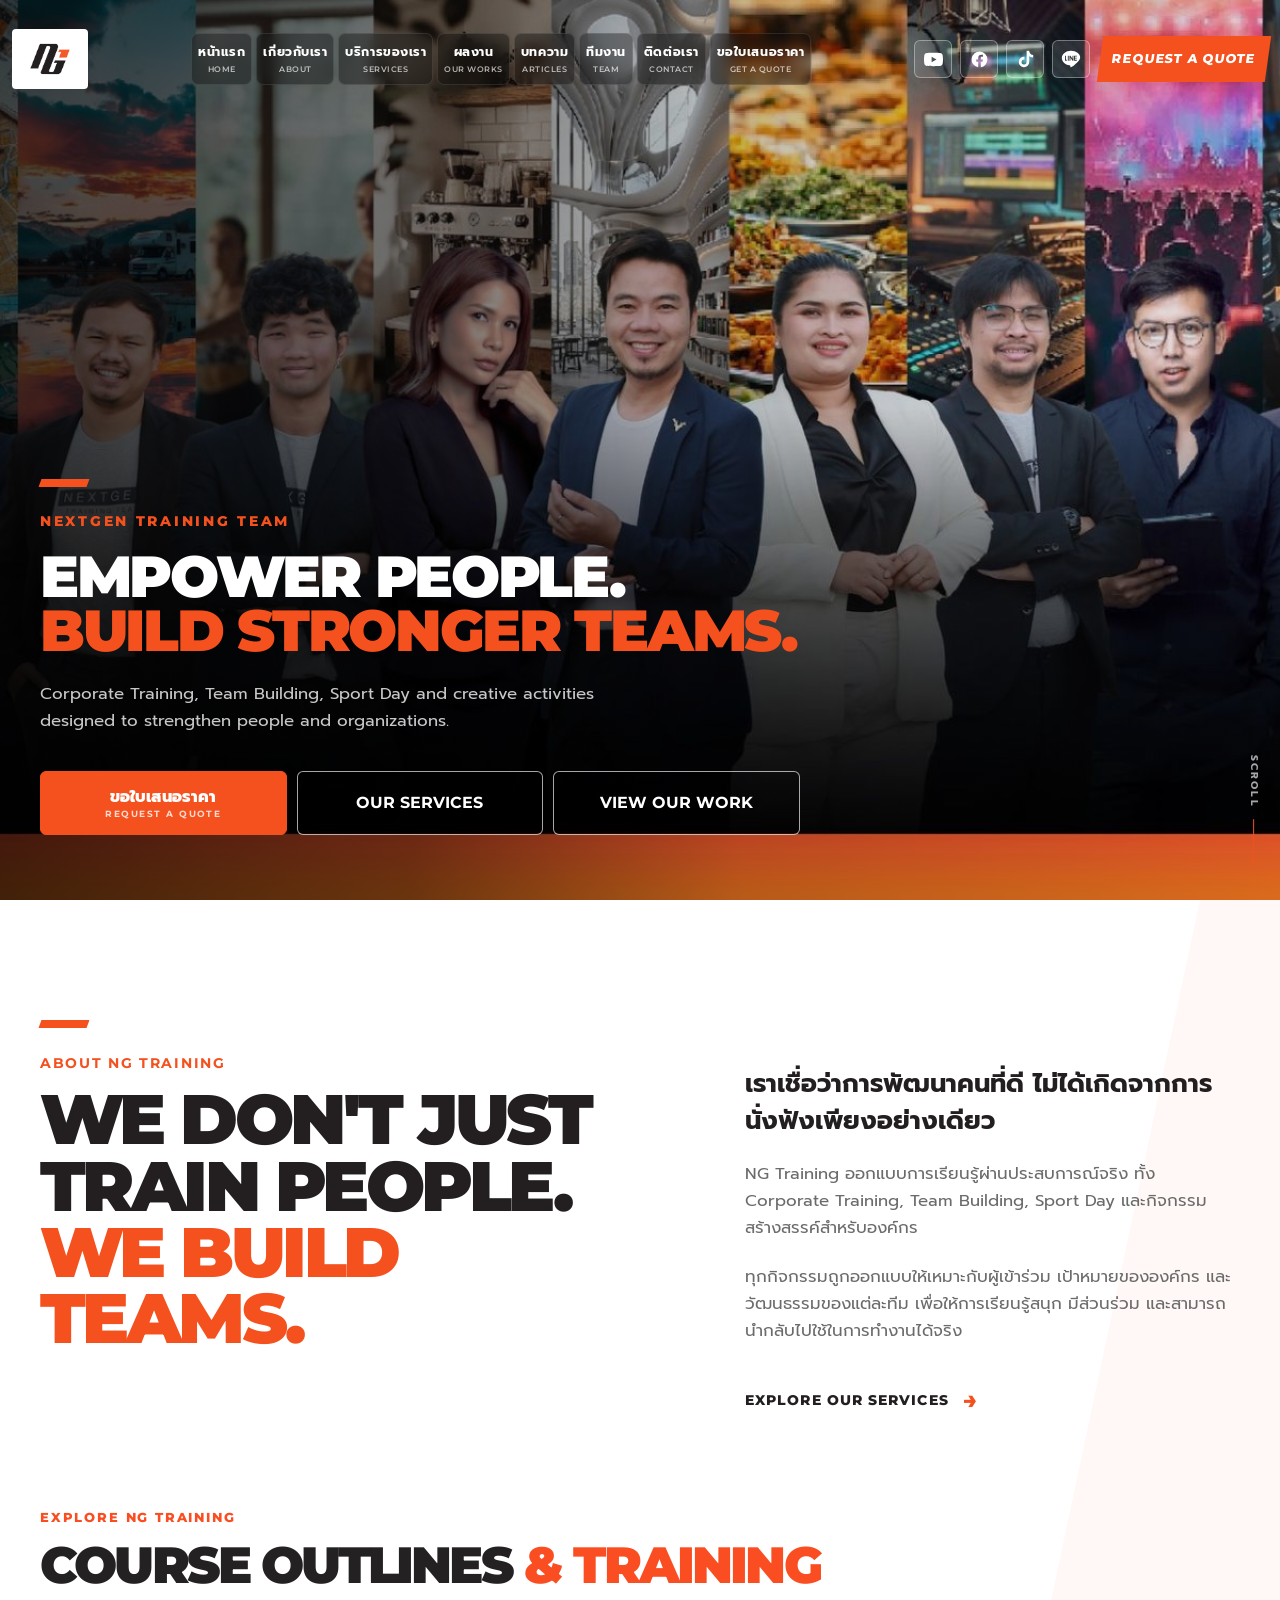
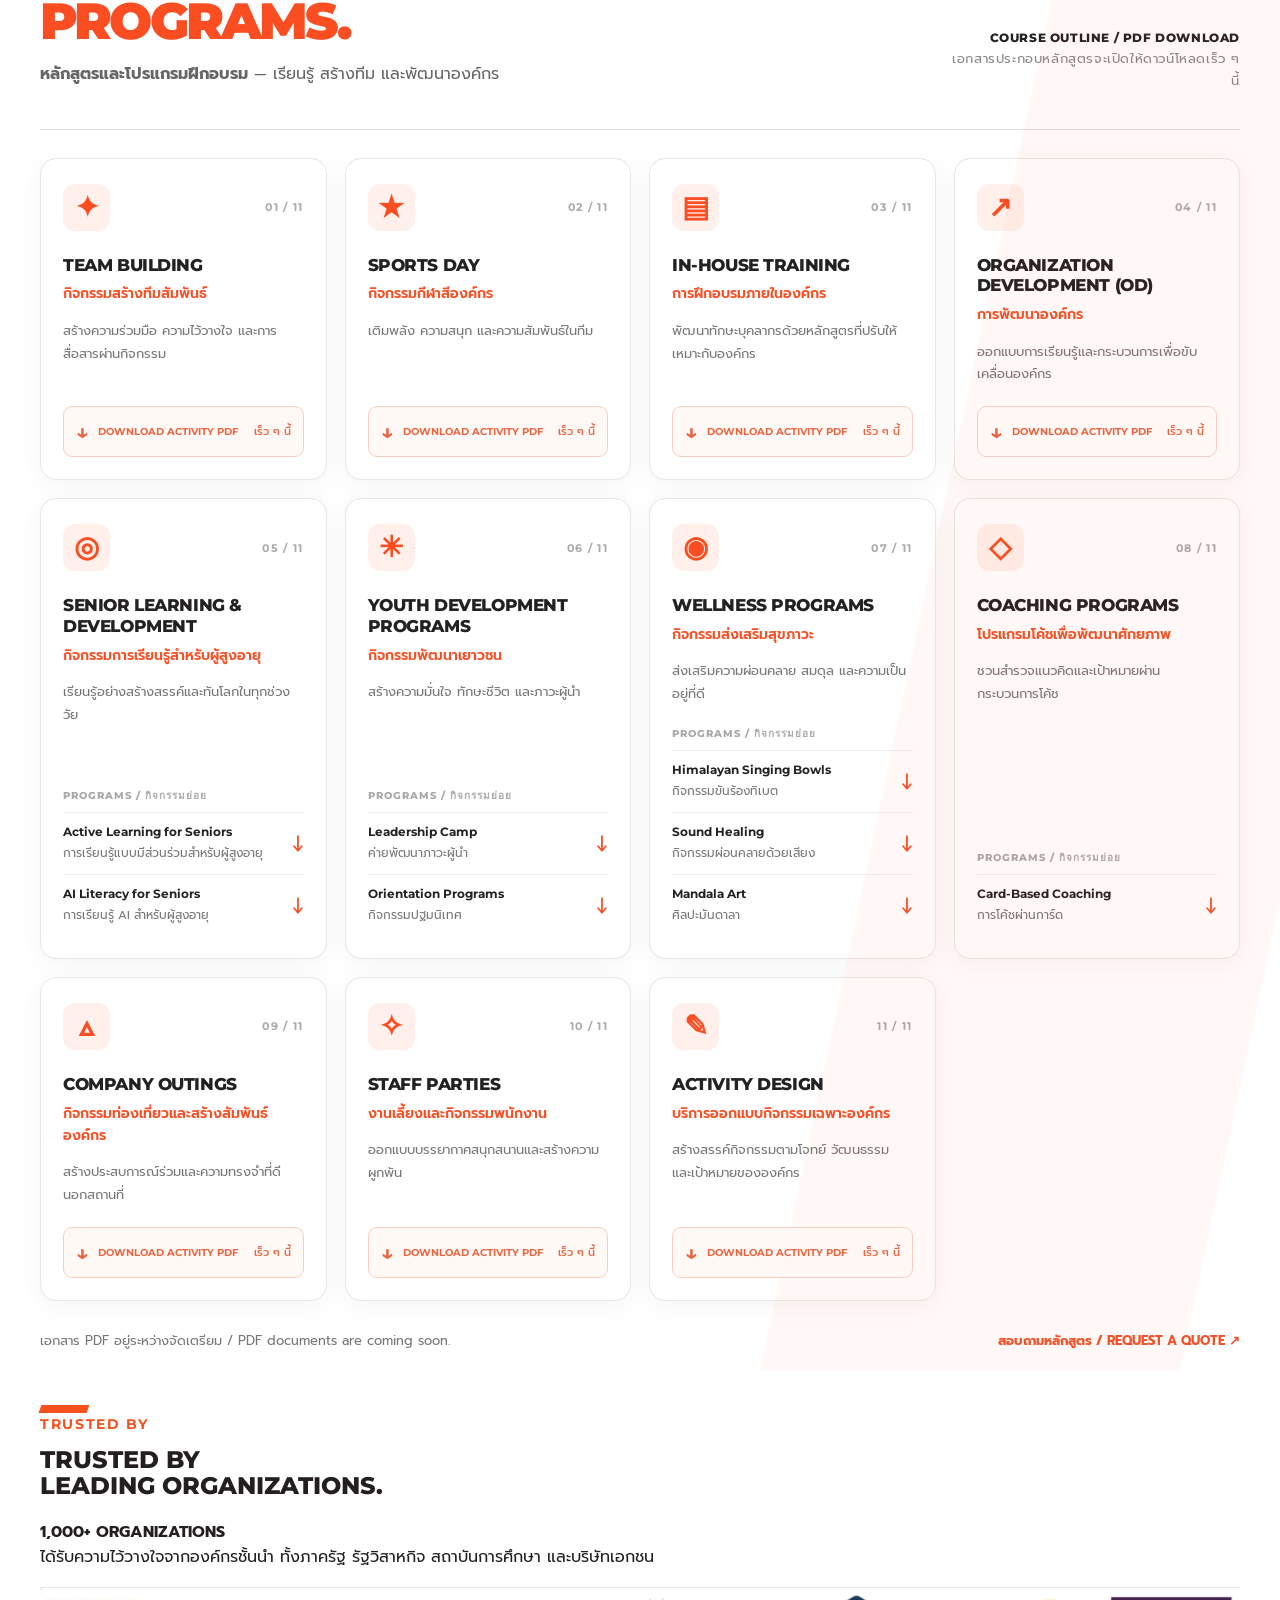
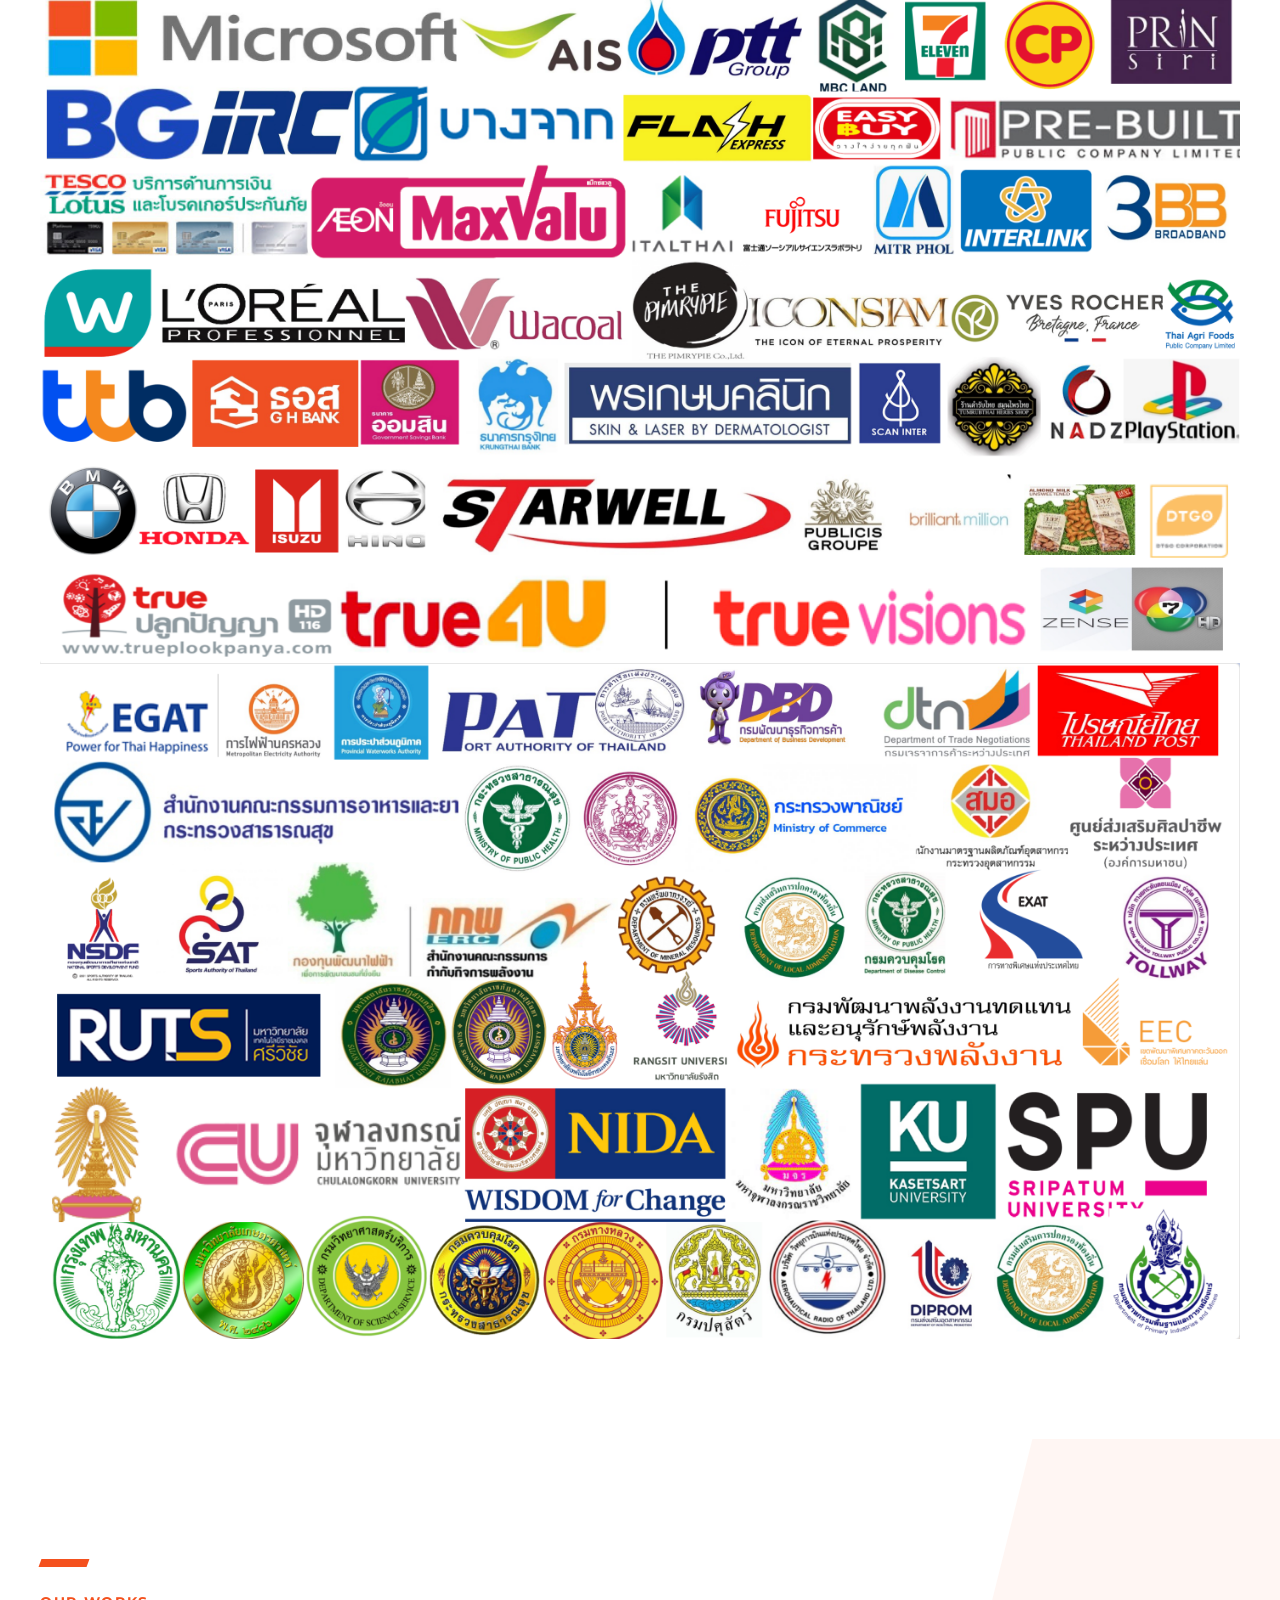
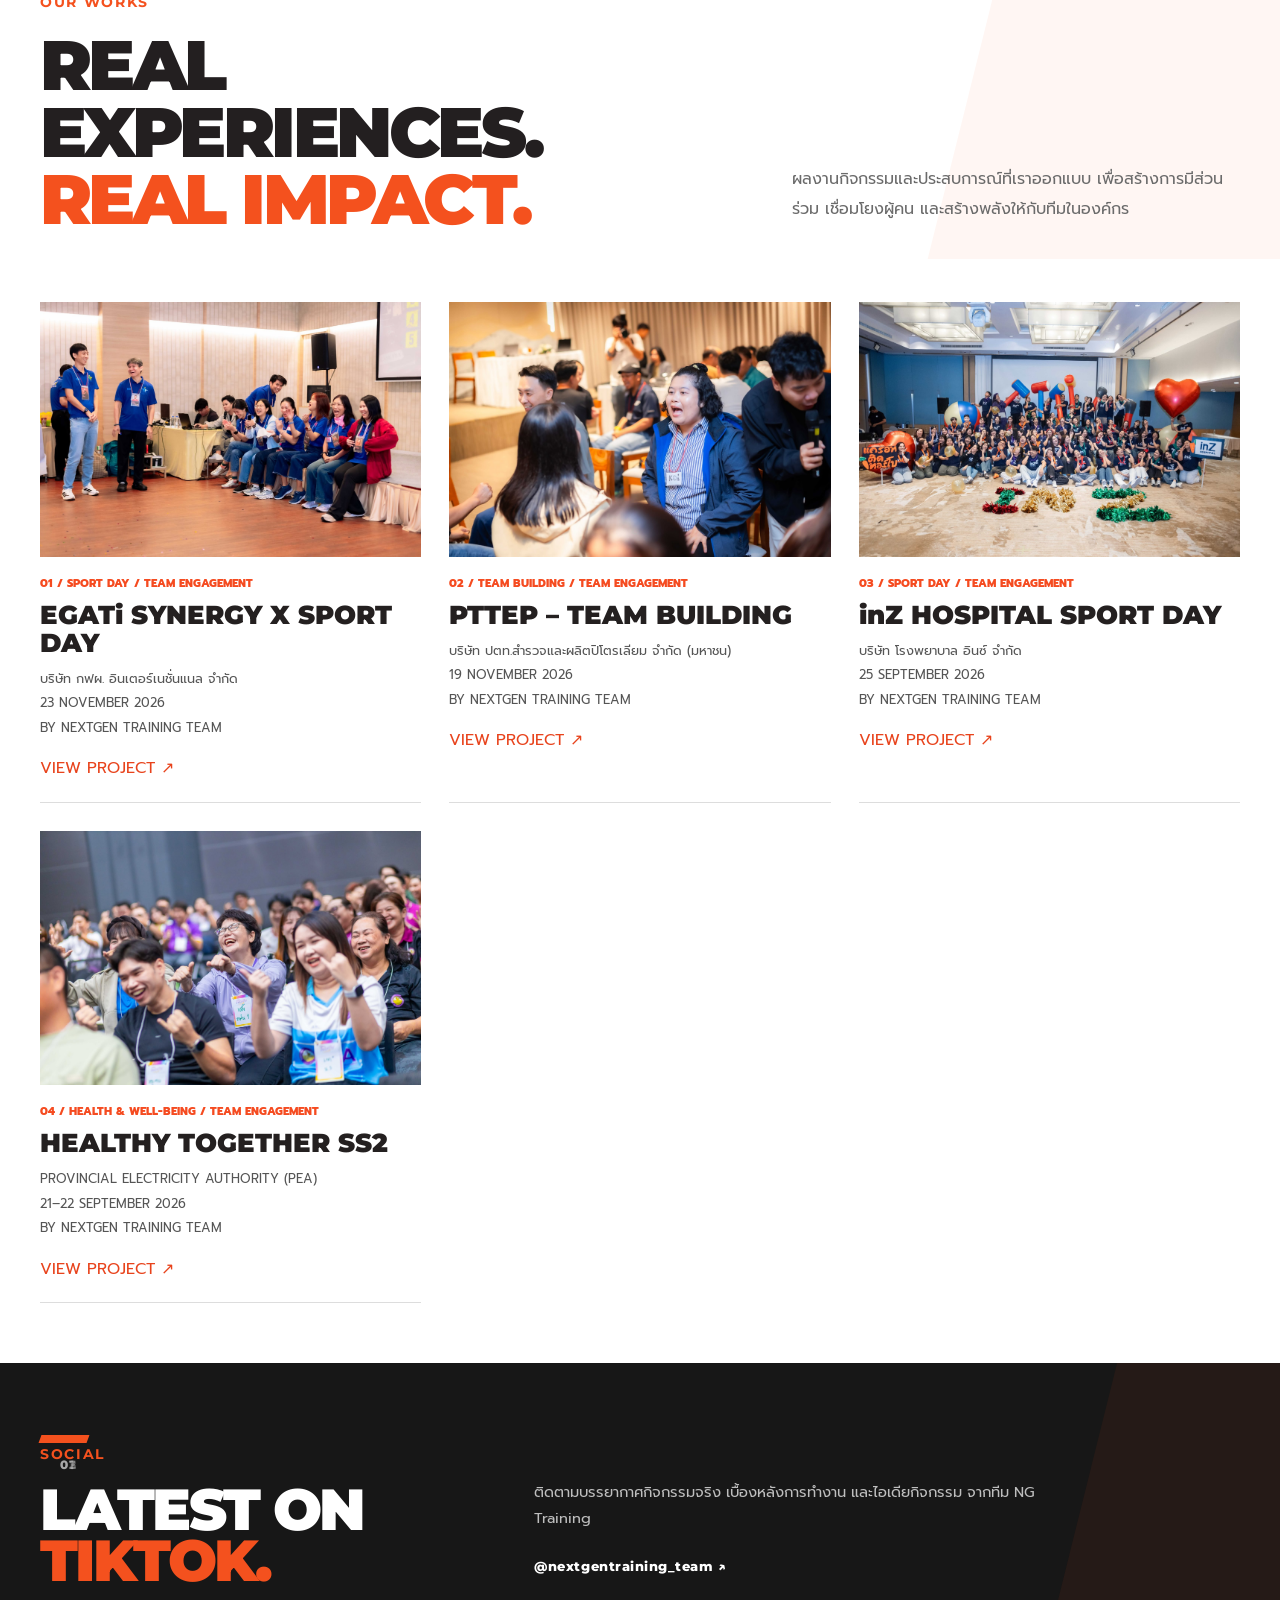
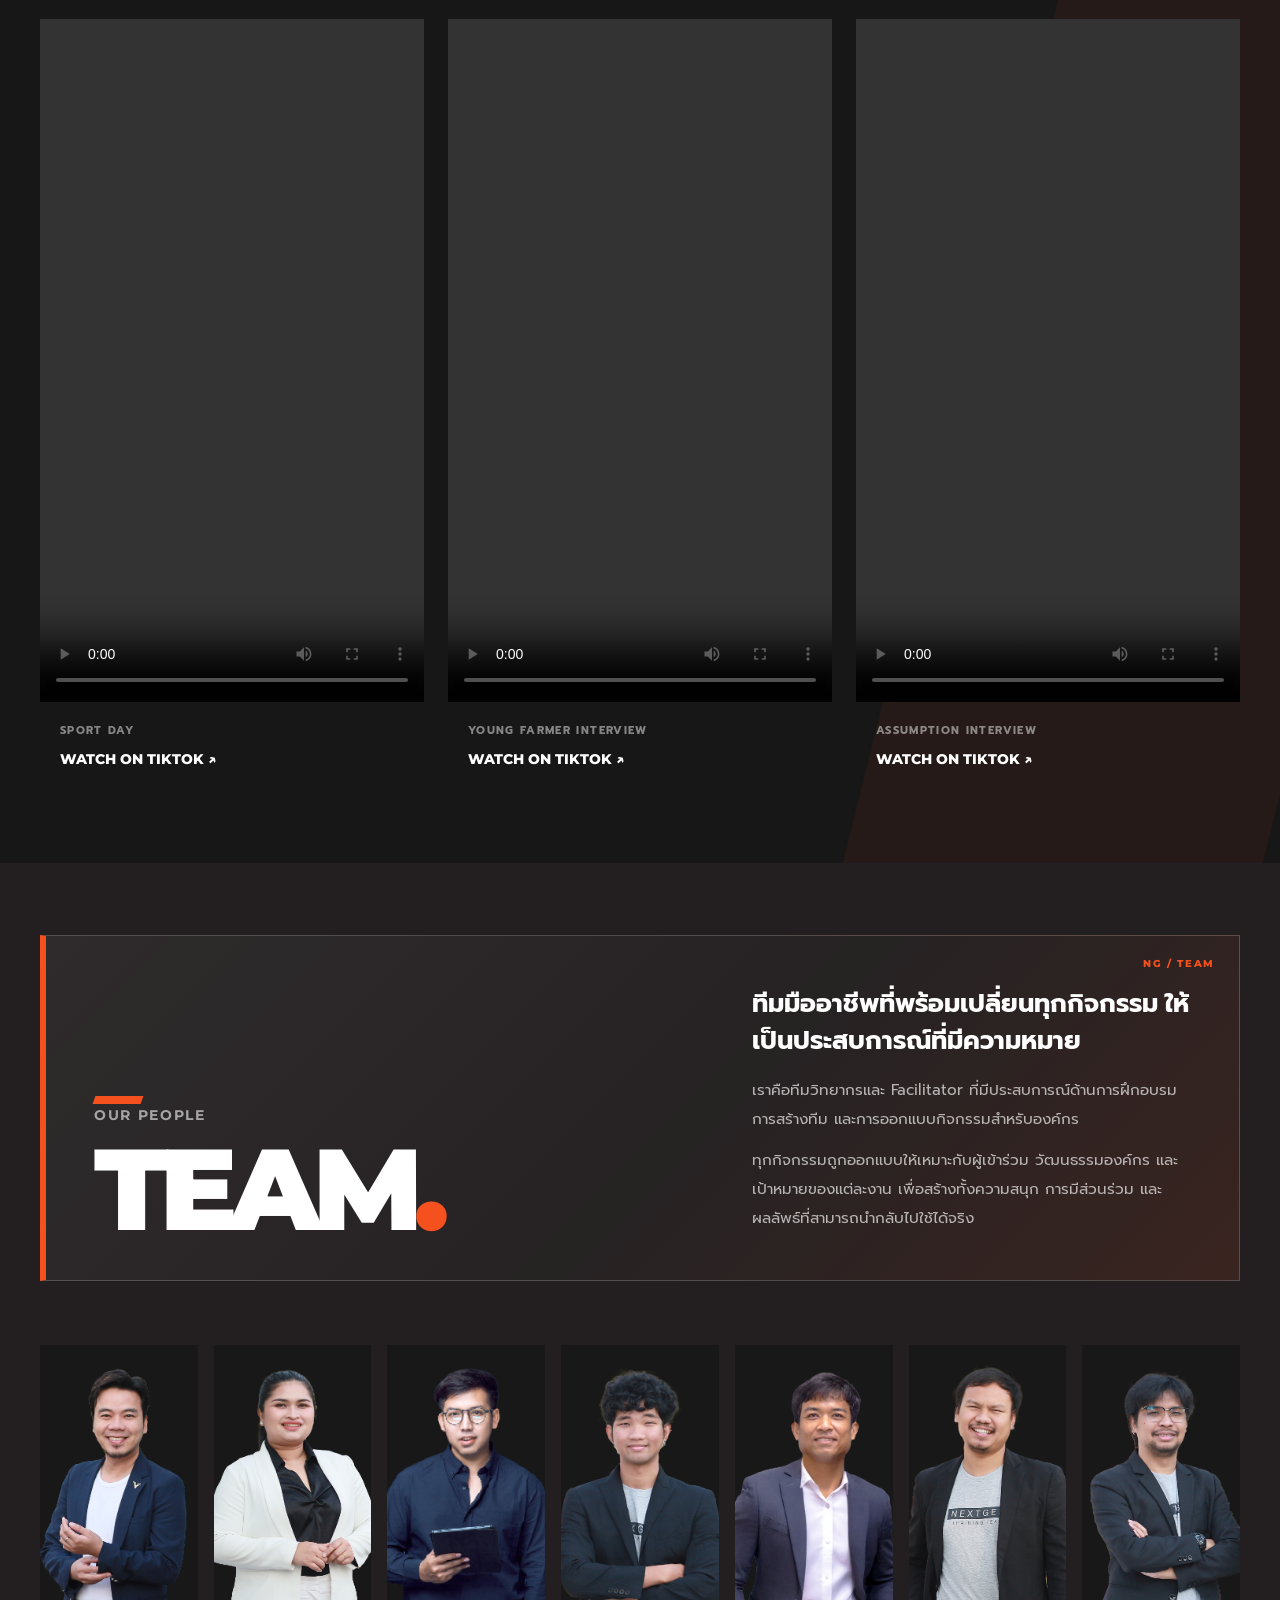
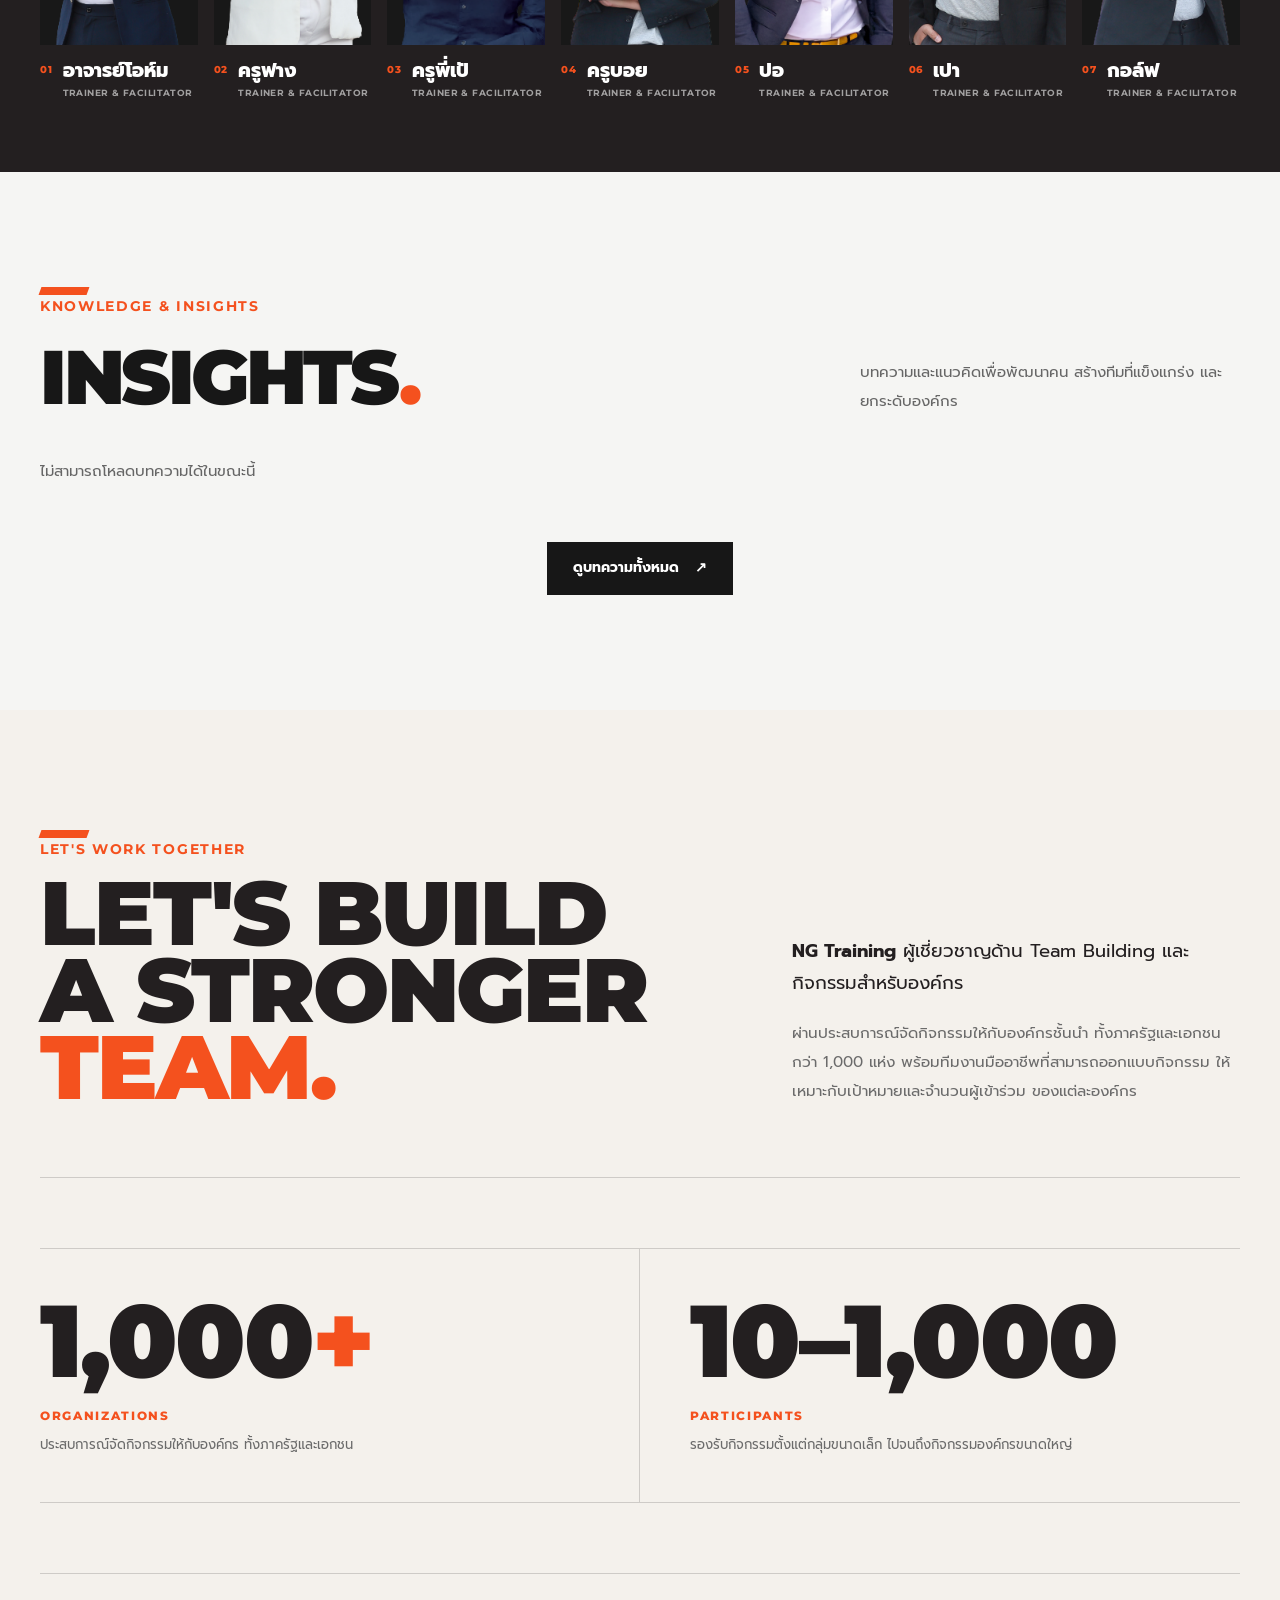
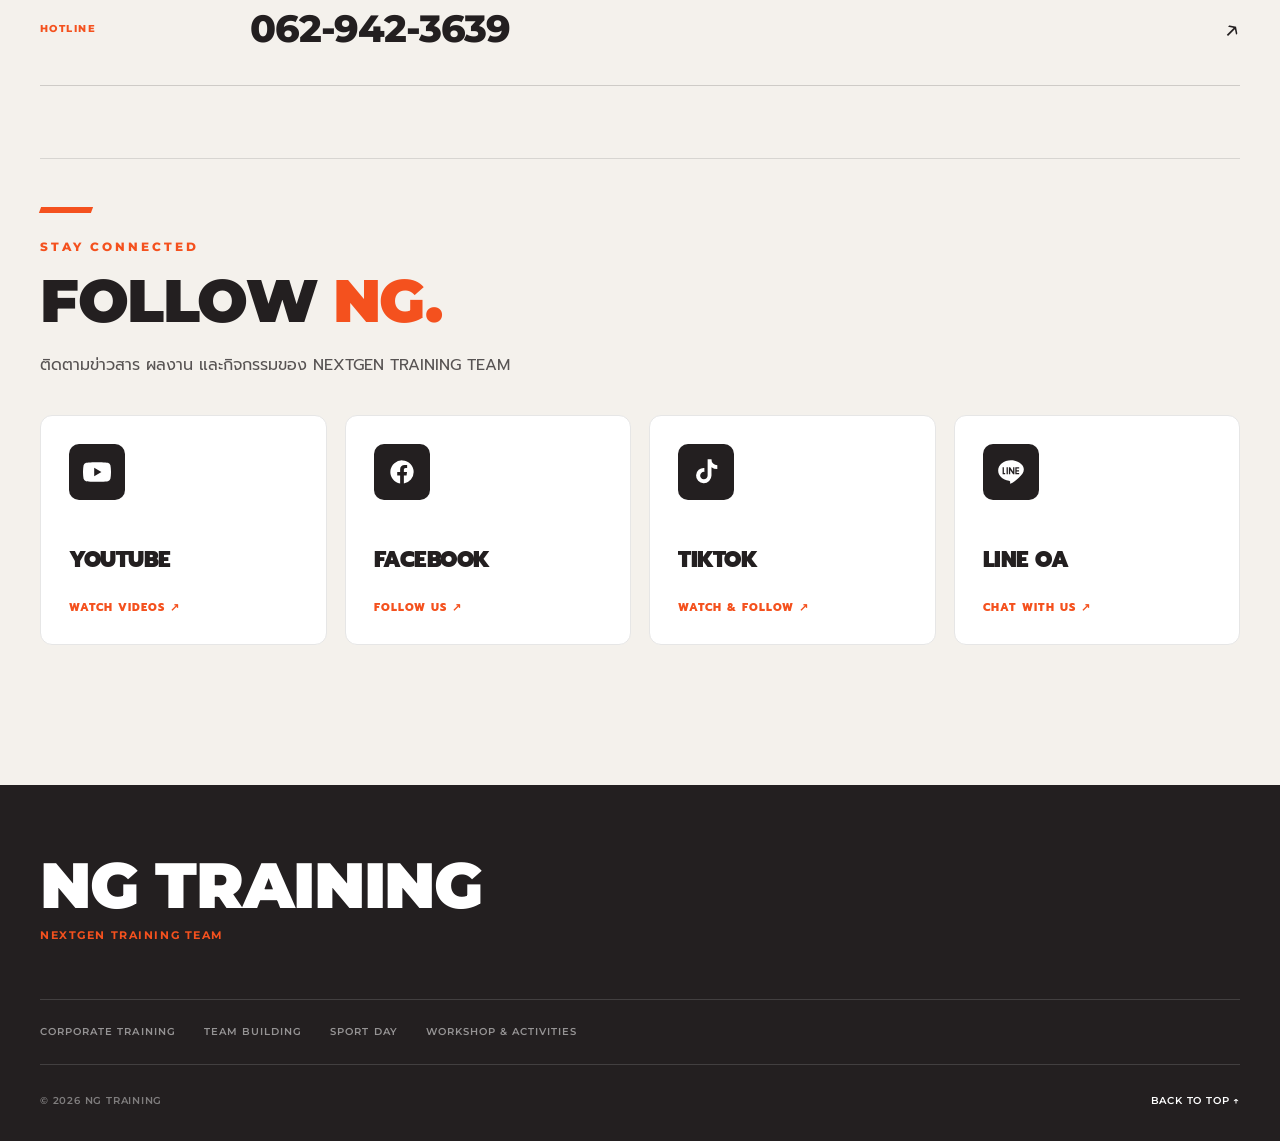
==== index.html @ 5514380c "Add PTTEP team building portfolio gallery and fix EGAT image path" ====
<!DOCTYPE html>
<html lang="th">
<head>
  <meta charset="UTF-8">

  <meta
    name="viewport"
    content="width=device-width, initial-scale=1.0"
  >
  <!-- GOOGLE FONTS -->
<link rel="preconnect" href="https://fonts.googleapis.com">
<link rel="preconnect" href="https://fonts.gstatic.com" crossorigin>

<link
  href="https://fonts.googleapis.com/css2?family=Montserrat:wght@400;500;600;700;800;900&family=Prompt:wght@300;400;500;600;700&display=swap"
  rel="stylesheet"
>

<link rel="stylesheet" href="css/variables.css">
<link rel="stylesheet" href="css/reset.css">
<link rel="stylesheet" href="css/global.css">
  <title>NG Training | NextGen Training Team</title>

  <meta
    name="description"
    content="NG Training - Corporate Training, Team Building, Sport Day and Workshop"
  >
<style>

/* NG SERVICES 2026 — scoped to new cards only */
.ng-course-area{padding-top:clamp(60px,7vw,110px);padding-bottom:18px;scroll-margin-top:100px;font-family:Prompt,sans-serif}
.ng-course-heading{display:flex;justify-content:space-between;align-items:end;gap:25px;padding-bottom:25px;border-bottom:1px solid #dedede;margin-bottom:28px}
.ng-course-kicker{font:800 13px Montserrat,sans-serif;letter-spacing:.14em;color:#fa4e22;margin-bottom:12px}
.ng-course-heading h2{font:900 clamp(35px,5vw,70px)/1 Montserrat,sans-serif;letter-spacing:-.055em;color:#242122;margin:0}
.ng-course-heading h2 span{color:#fa4e22}.ng-course-subtitle{font-size:16px;color:#666;margin-top:14px}
.ng-course-hint{text-align:right;font:800 12px/1.8 Montserrat,sans-serif;color:#242122;letter-spacing:.05em}.ng-course-hint span{font:400 13px Prompt,sans-serif;color:#888}
.ng-course-grid{display:grid;grid-template-columns:repeat(4,minmax(0,1fr));gap:18px}
.ng-course-card{display:flex;flex-direction:column;min-width:0;min-height:320px;padding:25px 22px 22px;border:1px solid #e9e6e4;border-radius:16px;background:#fff;box-shadow:0 5px 24px rgba(24,20,20,.045);transition:transform .2s,border-color .2s,box-shadow .2s}
.ng-course-card:hover{transform:translateY(-4px);border-color:#f8b8a7;box-shadow:0 14px 30px rgba(24,20,20,.08)}
.ng-course-card-top{display:flex;justify-content:space-between;align-items:center;margin-bottom:24px}.ng-course-icon{display:grid;place-items:center;width:47px;height:47px;border-radius:12px;background:#fff0eb;color:#fa4e22;font-size:29px;font-weight:700}.ng-course-index{font:700 11px Montserrat,sans-serif;letter-spacing:.12em;color:#aaa}
.ng-course-card h3{font:800 clamp(15px,1.3vw,19px)/1.25 Montserrat,sans-serif;letter-spacing:-.025em;color:#242122;overflow-wrap:anywhere;margin:0 0 8px}
.ng-course-th{font-size:14px;font-weight:600;color:#fa4e22;margin:0 0 14px}.ng-course-desc{font-size:13px;line-height:1.75;color:#777;margin:0 0 20px}.ng-course-spacer{flex:1}
.ng-course-pdf{width:100%;display:flex;align-items:center;gap:9px;border:1px solid #f6c5b8;background:#fff8f5;color:#e64c23;border-radius:9px;padding:12px;font:700 10px Montserrat,sans-serif;text-align:left;cursor:not-allowed;opacity:.85}.ng-course-pdf>span{font-size:21px}.ng-course-pdf small{margin-left:auto;white-space:nowrap;font:500 11px Prompt,sans-serif}
.ng-course-activities{margin-top:auto}.ng-course-activities-label{font:800 10px Montserrat,sans-serif;letter-spacing:.1em;color:#aaa;margin:0 0 9px}
.ng-course-detail{border-top:1px solid #eee}.ng-course-detail summary{display:flex;align-items:center;justify-content:space-between;gap:8px;padding:11px 0;cursor:pointer;list-style:none}.ng-course-detail summary::-webkit-details-marker{display:none}.ng-course-detail summary strong{display:block;font:700 12px/1.4 Montserrat,sans-serif;color:#242122}.ng-course-detail summary small{display:block;font:400 12px/1.6 Prompt,sans-serif;color:#777;margin-top:3px}.ng-course-down{font-size:23px;color:#fa4e22;transition:transform .2s}.ng-course-detail[open] .ng-course-down{transform:rotate(180deg)}.ng-course-detail-body{padding:10px 12px;margin-bottom:10px;background:#fff3ef;border-radius:7px;font-size:11px;color:#dc542d}
.ng-course-bottom{display:flex;align-items:center;justify-content:space-between;gap:20px;margin-top:30px;font-size:13px;color:#777}.ng-course-bottom a{color:#f45127;text-decoration:none;font-weight:700}
@media(max-width:1100px){.ng-course-grid{grid-template-columns:repeat(3,minmax(0,1fr))}}@media(max-width:780px){.ng-course-grid{grid-template-columns:repeat(2,minmax(0,1fr))}.ng-course-heading{align-items:start;flex-direction:column}.ng-course-hint{text-align:left}}@media(max-width:520px){.ng-course-grid{grid-template-columns:1fr}.ng-course-card{min-height:0}.ng-course-bottom{flex-direction:column;align-items:start}.ng-course-area{padding-bottom:18px}}


/* NG SERVICES: compact transition to Trusted By */
.about-section { padding-bottom: 0 !important; min-height: 0 !important; }
.about-section .ng-course-area { padding-bottom: 18px !important; }
.about-section + .clients-section { padding-top: 35px !important; margin-top: 0 !important; min-height: 0 !important; }
.ng-course-heading h2 { max-width: 920px; font-size: clamp(30px, 4vw, 58px); line-height: 1.08; }
@media (max-width: 520px) {
  .about-section + .clients-section { padding-top: 25px !important; }
  .about-section .ng-course-area { padding-bottom: 15px !important; }
}

/* NG hero video */
#home .ng-hero-video{position:absolute;inset:0;width:100%;height:100%;object-fit:cover;object-position:center;z-index:0;pointer-events:none}
#home .hero-overlay{z-index:1;pointer-events:none}
@media(prefers-reduced-motion:reduce){#home .ng-hero-video{display:none}}
</style>
</head>

<body>

  <!-- HEADER -->
  <header class="site-header">
    <div class="container header-inner">

      <a class="brand" href="#home">
        <img
          src="assets/images/branding/logo.jpg"
          alt="NG Training"
          class="brand-logo"
        >
      </a>

      

<nav class="main-nav" id="main-nav">

  <a href="#home">
    <span class="nav-th">หน้าแรก</span>
    <span class="nav-en">HOME</span>
  </a>

  <a href="#about">
    <span class="nav-th">เกี่ยวกับเรา</span>
    <span class="nav-en">ABOUT</span>
  </a>

  <a href="#services">
    <span class="nav-th">บริการของเรา</span>
    <span class="nav-en">SERVICES</span>
  </a>

  <a href="#portfolio">
    <span class="nav-th">ผลงาน</span>
    <span class="nav-en">OUR WORKS</span>
  </a>

  <a href="/articles/">
    <span class="nav-th">บทความ</span>
    <span class="nav-en">ARTICLES</span>
  </a>

  <a href="#team">
    <span class="nav-th">ทีมงาน</span>
    <span class="nav-en">TEAM</span>
  </a>

  <a href="#contact">
    <span class="nav-th">ติดต่อเรา</span>
    <span class="nav-en">CONTACT</span>
  </a>

  <a href="/quote/">
    <span class="nav-th">ขอใบเสนอราคา</span>
    <span class="nav-en">GET A QUOTE</span>
  </a>

</nav>


     

<!-- NG SOCIAL MEDIA : HEADER -->
<div class="ng-header-social" aria-label="NG Training Social Media">

  <!-- YouTube -->
  <a href="https://www.youtube.com/@mieohm/featured"
     target="_blank" rel="noopener noreferrer"
     aria-label="NG Training YouTube" title="YouTube">
    <svg viewBox="0 0 24 24" width="19" height="19"
         fill="currentColor" aria-hidden="true">
      <path d="M23.5 6.2a3 3 0 0 0-2.1-2.1C19.5 3.6 12 3.6 12 3.6s-7.5 0-9.4.5A3 3 0 0 0 .5 6.2 31 31 0 0 0 0 12a31 31 0 0 0 .5 5.8 3 3 0 0 0 2.1 2.1c1.9.5 9.4.5 9.4.5s7.5 0 9.4-.5a3 3 0 0 0 2.1-2.1A31 31 0 0 0 24 12a31 31 0 0 0-.5-5.8ZM9.6 15.6V8.4L15.8 12l-6.2 3.6Z"/>
    </svg>
  </a>

  <!-- Facebook -->
  <a href="https://www.facebook.com/profile.php?id=100033419659992"
     target="_blank" rel="noopener noreferrer"
     aria-label="NG Training Facebook" title="Facebook">
    <svg viewBox="0 0 24 24" width="19" height="19"
         fill="currentColor" aria-hidden="true">
      <path d="M22 12a10 10 0 1 0-11.6 9.9v-7H7.9V12h2.5V9.8c0-2.5 1.5-3.9 3.8-3.9 1.1 0 2.2.2 2.2.2v2.4h-1.2c-1.2 0-1.6.7-1.6 1.6V12h2.7l-.4 2.9h-2.3v7A10 10 0 0 0 22 12Z"/>
    </svg>
  </a>

  <!-- TikTok -->
  <a href="https://www.tiktok.com/@nextgentraining_team"
     target="_blank" rel="noopener noreferrer"
     aria-label="NG Training TikTok" title="TikTok">
    <svg viewBox="0 0 24 24" width="19" height="19"
         fill="currentColor" aria-hidden="true">
      <path d="M16.7 1h-3.3v14.1a3.2 3.2 0 1 1-2.8-3.2V8.5a6.6 6.6 0 1 0 6.1 6.6V7.9a8.3 8.3 0 0 0 5 1.6V6.2A5 5 0 0 1 16.7 1Z"/>
    </svg>
  </a>

  <!-- LINE OA -->
  <a href="https://lin.ee/NpiM4CRe"
     target="_blank" rel="noopener noreferrer"
     aria-label="NG Training LINE OA" title="LINE OA">
    <svg viewBox="0 0 24 24" width="20" height="20"
         fill="currentColor" aria-hidden="true">
      <path d="M12 2C5.9 2 1 5.9 1 10.8c0 4.4 3.9 8 9.2 8.7.4.1.9.3 1 .7.1.3.1.8 0 1.2-.1.5.3.7.7.5 2.1-1.1 5.1-3.3 7.2-5.5 2-1.9 3.9-4 3.9-6.6C23 5.9 18.1 2 12 2Zm-5 12H4.8V8h1.1v4.9H7V14Zm2.3 0H8.2V8h1.1v6Zm5.6 0h-1.1l-2.5-3.7V14h-1.1V8h1.1l2.5 3.7V8h1.1v6Zm4.1-4.9h-2.2v1.3h2.1v1.1h-2.1v1.4H19V14h-3.3V8H19v1.1Z"/>
    </svg>
  </a>

</div>
<!-- END NG SOCIAL MEDIA : HEADER -->


     <a class="header-contact" href="/quote/">
  REQUEST A QUOTE
</a>
<button
  class="menu-toggle"
  type="button"
  aria-label="Open menu"
  aria-expanded="false"
  aria-controls="main-nav"
>
  <span></span>
  <span></span>
  <span></span>
</button>
    </div>
  </header>


  <!-- MAIN -->
  <main>

    <!-- HERO -->
    <section class="hero" id="home">
      <video class="ng-hero-video" autoplay muted loop playsinline preload="metadata" aria-hidden="true" tabindex="-1" poster="assets/images/hero/ng-training-cover.jpg">
        <source src="ng-hero.mp4" type="video/mp4">
      </video>


      <div class="hero-overlay"></div>

      <div class="container hero-content">

        <div class="ng-slash"></div>

        <p class="hero-eyebrow">
          NEXTGEN TRAINING TEAM
        </p>

        <h1 class="hero-title">
          EMPOWER PEOPLE.<br>
          <span>BUILD STRONGER TEAMS.</span>
        </h1>

        <p class="hero-description">
          Corporate Training, Team Building, Sport Day
          and creative activities designed to strengthen
          people and organizations.
        </p>

        <div class="hero-actions">
        <a
  href="/quote/"
  class="btn btn-quote"
>
  <span class="btn-quote-th">
    ขอใบเสนอราคา
  </span>

  <span class="btn-quote-en">
    REQUEST A QUOTE
  </span>
</a>
          <a
            href="#services"
            class="btn btn-primary"
          >
            OUR SERVICES
          </a>

          <a
            href="#portfolio"
            class="btn btn-outline"
          >
            VIEW OUR WORK
          </a>

        </div>

      </div>

      <div class="hero-scroll">
        SCROLL
        <span></span>
      </div>

    </section>
<!-- ABOUT -->
<section class="about-section" id="about">

  <div class="container about-grid">

    <div class="about-heading">

      <div class="ng-slash"></div>

      <p class="section-label">
        ABOUT NG TRAINING
      </p>

      <h2 class="about-title">
        WE DON'T JUST<br>
        TRAIN PEOPLE.<br>
        <span>WE BUILD TEAMS.</span>
      </h2>

    </div>


    <div class="about-content">

      <p class="about-lead">
        เราเชื่อว่าการพัฒนาคนที่ดี
        ไม่ได้เกิดจากการนั่งฟังเพียงอย่างเดียว
      </p>

      <p>
        NG Training ออกแบบการเรียนรู้ผ่านประสบการณ์จริง
        ทั้ง Corporate Training, Team Building, Sport Day
        และกิจกรรมสร้างสรรค์สำหรับองค์กร
      </p>

      <p>
        ทุกกิจกรรมถูกออกแบบให้เหมาะกับผู้เข้าร่วม
        เป้าหมายขององค์กร และวัฒนธรรมของแต่ละทีม
        เพื่อให้การเรียนรู้สนุก มีส่วนร่วม
        และสามารถนำกลับไปใช้ในการทำงานได้จริง
      </p>

      <a href="#services" class="about-link">
        EXPLORE OUR SERVICES
        <span>→</span>
      </a>

    </div>

  </div>


<!-- NG SERVICES 2026 : BILINGUAL + PDF PLACEHOLDERS -->
<div class="container ng-course-area" id="services">
  <div class="ng-course-heading"><div><p class="ng-course-kicker">EXPLORE NG TRAINING</p><h2>COURSE OUTLINES <span>&amp; TRAINING PROGRAMS.</span></h2><p class="ng-course-subtitle"><strong>หลักสูตรและโปรแกรมฝึกอบรม</strong> — เรียนรู้ สร้างทีม และพัฒนาองค์กร</p></div><p class="ng-course-hint">COURSE OUTLINE / PDF DOWNLOAD<br><span>เอกสารประกอบหลักสูตรจะเปิดให้ดาวน์โหลดเร็ว ๆ นี้</span></p></div>
  <div class="ng-course-grid">

<article class="ng-course-card"><div class="ng-course-card-top"><span class="ng-course-icon" aria-hidden="true">✦</span><span class="ng-course-index">01 / 11</span></div><h3>TEAM BUILDING</h3><p class="ng-course-th">กิจกรรมสร้างทีมสัมพันธ์</p><p class="ng-course-desc">สร้างความร่วมมือ ความไว้วางใจ และการสื่อสารผ่านกิจกรรม</p>
<div class="ng-course-spacer"></div><button class="ng-course-pdf" type="button" disabled aria-label="เอกสาร PDF ยังไม่พร้อมดาวน์โหลด"><span>↓</span> DOWNLOAD ACTIVITY PDF <small>เร็ว ๆ นี้</small></button>
</article>
<article class="ng-course-card"><div class="ng-course-card-top"><span class="ng-course-icon" aria-hidden="true">★</span><span class="ng-course-index">02 / 11</span></div><h3>SPORTS DAY</h3><p class="ng-course-th">กิจกรรมกีฬาสีองค์กร</p><p class="ng-course-desc">เติมพลัง ความสนุก และความสัมพันธ์ในทีม</p>
<div class="ng-course-spacer"></div><button class="ng-course-pdf" type="button" disabled aria-label="เอกสาร PDF ยังไม่พร้อมดาวน์โหลด"><span>↓</span> DOWNLOAD ACTIVITY PDF <small>เร็ว ๆ นี้</small></button>
</article>
<article class="ng-course-card"><div class="ng-course-card-top"><span class="ng-course-icon" aria-hidden="true">▤</span><span class="ng-course-index">03 / 11</span></div><h3>IN-HOUSE TRAINING</h3><p class="ng-course-th">การฝึกอบรมภายในองค์กร</p><p class="ng-course-desc">พัฒนาทักษะบุคลากรด้วยหลักสูตรที่ปรับให้เหมาะกับองค์กร</p>
<div class="ng-course-spacer"></div><button class="ng-course-pdf" type="button" disabled aria-label="เอกสาร PDF ยังไม่พร้อมดาวน์โหลด"><span>↓</span> DOWNLOAD ACTIVITY PDF <small>เร็ว ๆ นี้</small></button>
</article>
<article class="ng-course-card"><div class="ng-course-card-top"><span class="ng-course-icon" aria-hidden="true">↗</span><span class="ng-course-index">04 / 11</span></div><h3>ORGANIZATION DEVELOPMENT (OD)</h3><p class="ng-course-th">การพัฒนาองค์กร</p><p class="ng-course-desc">ออกแบบการเรียนรู้และกระบวนการเพื่อขับเคลื่อนองค์กร</p>
<div class="ng-course-spacer"></div><button class="ng-course-pdf" type="button" disabled aria-label="เอกสาร PDF ยังไม่พร้อมดาวน์โหลด"><span>↓</span> DOWNLOAD ACTIVITY PDF <small>เร็ว ๆ นี้</small></button>
</article>
<article class="ng-course-card"><div class="ng-course-card-top"><span class="ng-course-icon" aria-hidden="true">◎</span><span class="ng-course-index">05 / 11</span></div><h3>SENIOR LEARNING &amp; DEVELOPMENT</h3><p class="ng-course-th">กิจกรรมการเรียนรู้สำหรับผู้สูงอายุ</p><p class="ng-course-desc">เรียนรู้อย่างสร้างสรรค์และทันโลกในทุกช่วงวัย</p>
<div class="ng-course-activities"><p class="ng-course-activities-label">PROGRAMS / กิจกรรมย่อย</p>
<details class="ng-course-detail"><summary><span><strong>Active Learning for Seniors</strong><small>การเรียนรู้แบบมีส่วนร่วมสำหรับผู้สูงอายุ</small></span><span class="ng-course-down" aria-hidden="true">↓</span></summary><div class="ng-course-detail-body"><span>PDF • COMING SOON / รอเอกสาร PDF</span></div></details>
<details class="ng-course-detail"><summary><span><strong>AI Literacy for Seniors</strong><small>การเรียนรู้ AI สำหรับผู้สูงอายุ</small></span><span class="ng-course-down" aria-hidden="true">↓</span></summary><div class="ng-course-detail-body"><span>PDF • COMING SOON / รอเอกสาร PDF</span></div></details>
</div>
</article>
<article class="ng-course-card"><div class="ng-course-card-top"><span class="ng-course-icon" aria-hidden="true">✳</span><span class="ng-course-index">06 / 11</span></div><h3>YOUTH DEVELOPMENT PROGRAMS</h3><p class="ng-course-th">กิจกรรมพัฒนาเยาวชน</p><p class="ng-course-desc">สร้างความมั่นใจ ทักษะชีวิต และภาวะผู้นำ</p>
<div class="ng-course-activities"><p class="ng-course-activities-label">PROGRAMS / กิจกรรมย่อย</p>
<details class="ng-course-detail"><summary><span><strong>Leadership Camp</strong><small>ค่ายพัฒนาภาวะผู้นำ</small></span><span class="ng-course-down" aria-hidden="true">↓</span></summary><div class="ng-course-detail-body"><span>PDF • COMING SOON / รอเอกสาร PDF</span></div></details>
<details class="ng-course-detail"><summary><span><strong>Orientation Programs</strong><small>กิจกรรมปฐมนิเทศ</small></span><span class="ng-course-down" aria-hidden="true">↓</span></summary><div class="ng-course-detail-body"><span>PDF • COMING SOON / รอเอกสาร PDF</span></div></details>
</div>
</article>
<article class="ng-course-card"><div class="ng-course-card-top"><span class="ng-course-icon" aria-hidden="true">◉</span><span class="ng-course-index">07 / 11</span></div><h3>WELLNESS PROGRAMS</h3><p class="ng-course-th">กิจกรรมส่งเสริมสุขภาวะ</p><p class="ng-course-desc">ส่งเสริมความผ่อนคลาย สมดุล และความเป็นอยู่ที่ดี</p>
<div class="ng-course-activities"><p class="ng-course-activities-label">PROGRAMS / กิจกรรมย่อย</p>
<details class="ng-course-detail"><summary><span><strong>Himalayan Singing Bowls</strong><small>กิจกรรมขันร้องทิเบต</small></span><span class="ng-course-down" aria-hidden="true">↓</span></summary><div class="ng-course-detail-body"><span>PDF • COMING SOON / รอเอกสาร PDF</span></div></details>
<details class="ng-course-detail"><summary><span><strong>Sound Healing</strong><small>กิจกรรมผ่อนคลายด้วยเสียง</small></span><span class="ng-course-down" aria-hidden="true">↓</span></summary><div class="ng-course-detail-body"><span>PDF • COMING SOON / รอเอกสาร PDF</span></div></details>
<details class="ng-course-detail"><summary><span><strong>Mandala Art</strong><small>ศิลปะมันดาลา</small></span><span class="ng-course-down" aria-hidden="true">↓</span></summary><div class="ng-course-detail-body"><span>PDF • COMING SOON / รอเอกสาร PDF</span></div></details>
</div>
</article>
<article class="ng-course-card"><div class="ng-course-card-top"><span class="ng-course-icon" aria-hidden="true">◇</span><span class="ng-course-index">08 / 11</span></div><h3>COACHING PROGRAMS</h3><p class="ng-course-th">โปรแกรมโค้ชเพื่อพัฒนาศักยภาพ</p><p class="ng-course-desc">ชวนสำรวจแนวคิดและเป้าหมายผ่านกระบวนการโค้ช</p>
<div class="ng-course-activities"><p class="ng-course-activities-label">PROGRAMS / กิจกรรมย่อย</p>
<details class="ng-course-detail"><summary><span><strong>Card-Based Coaching</strong><small>การโค้ชผ่านการ์ด</small></span><span class="ng-course-down" aria-hidden="true">↓</span></summary><div class="ng-course-detail-body"><span>PDF • COMING SOON / รอเอกสาร PDF</span></div></details>
</div>
</article>
<article class="ng-course-card"><div class="ng-course-card-top"><span class="ng-course-icon" aria-hidden="true">△</span><span class="ng-course-index">09 / 11</span></div><h3>COMPANY OUTINGS</h3><p class="ng-course-th">กิจกรรมท่องเที่ยวและสร้างสัมพันธ์องค์กร</p><p class="ng-course-desc">สร้างประสบการณ์ร่วมและความทรงจำที่ดีนอกสถานที่</p>
<div class="ng-course-spacer"></div><button class="ng-course-pdf" type="button" disabled aria-label="เอกสาร PDF ยังไม่พร้อมดาวน์โหลด"><span>↓</span> DOWNLOAD ACTIVITY PDF <small>เร็ว ๆ นี้</small></button>
</article>
<article class="ng-course-card"><div class="ng-course-card-top"><span class="ng-course-icon" aria-hidden="true">✧</span><span class="ng-course-index">10 / 11</span></div><h3>STAFF PARTIES</h3><p class="ng-course-th">งานเลี้ยงและกิจกรรมพนักงาน</p><p class="ng-course-desc">ออกแบบบรรยากาศสนุกสนานและสร้างความผูกพัน</p>
<div class="ng-course-spacer"></div><button class="ng-course-pdf" type="button" disabled aria-label="เอกสาร PDF ยังไม่พร้อมดาวน์โหลด"><span>↓</span> DOWNLOAD ACTIVITY PDF <small>เร็ว ๆ นี้</small></button>
</article>
<article class="ng-course-card"><div class="ng-course-card-top"><span class="ng-course-icon" aria-hidden="true">✎</span><span class="ng-course-index">11 / 11</span></div><h3>ACTIVITY DESIGN</h3><p class="ng-course-th">บริการออกแบบกิจกรรมเฉพาะองค์กร</p><p class="ng-course-desc">สร้างสรรค์กิจกรรมตามโจทย์ วัฒนธรรม และเป้าหมายขององค์กร</p>
<div class="ng-course-spacer"></div><button class="ng-course-pdf" type="button" disabled aria-label="เอกสาร PDF ยังไม่พร้อมดาวน์โหลด"><span>↓</span> DOWNLOAD ACTIVITY PDF <small>เร็ว ๆ นี้</small></button>
</article>
</div><div class="ng-course-bottom"><span>เอกสาร PDF อยู่ระหว่างจัดเตรียม / PDF documents are coming soon.</span><a href="/quote/">สอบถามหลักสูตร / REQUEST A QUOTE ↗</a></div></div>
<!-- END NG SERVICES 2026 -->

</section>

<!-- =========================
     CLIENTS
========================== -->

<section class="clients-section" id="clients">

  <div class="container">

    <div class="clients-header">

      <div>
        <div class="ng-slash"></div>

        <p class="section-label">
          TRUSTED BY
        </p>

        <h2 class="clients-title">
          TRUSTED BY<br>
          <span>LEADING ORGANIZATIONS.</span>
        </h2>
      </div>

      <div class="clients-intro">
        <strong>1,000+ ORGANIZATIONS</strong>

        <p>
          ได้รับความไว้วางใจจากองค์กรชั้นนำ
          ทั้งภาครัฐ รัฐวิสาหกิจ สถาบันการศึกษา
          และบริษัทเอกชน
        </p>
      </div>

    </div>


    <div class="clients-logo-wall">

      <div class="clients-logo-image">
        <img
          src="assets/images/clients/clients-public.jpg"
          alt="หน่วยงานภาครัฐและสถาบันการศึกษาที่ไว้วางใจ NG Training"
          loading="lazy"
        >
      </div>

      <div class="clients-logo-image">
        <img
          src="assets/images/clients/clients-private.jpg"
          alt="องค์กรและบริษัทเอกชนที่ไว้วางใจ NG Training"
          loading="lazy"
        >
      </div>

    </div>

  </div>

</section>
    <!-- PORTFOLIO -->
<section class="portfolio-section" id="portfolio">

  <div class="container portfolio-header">

    <div>
      <div class="ng-slash"></div>
      <p class="section-label">OUR WORKS</p>

      <h2 class="portfolio-title">
        REAL EXPERIENCES.<br>
        <span>REAL IMPACT.</span>
      </h2>
    </div>

    <p class="portfolio-intro">
      ผลงานกิจกรรมและประสบการณ์ที่เราออกแบบ
      เพื่อสร้างการมีส่วนร่วม เชื่อมโยงผู้คน
      และสร้างพลังให้กับทีมในองค์กร
    </p>

  </div>


  <div class="container ng-work-grid"><article class="ng-work-card"><button type="button" class="ng-work-open" data-project="0" aria-label="View EGATi SYNERGY X SPORT DAY"><img src="EGAT3.jpg" alt="EGATi SYNERGY X SPORT DAY" loading="lazy"></button><p class="ng-work-category">01 / SPORT DAY / TEAM ENGAGEMENT</p><h3>EGATi SYNERGY X SPORT DAY</h3><p>บริษัท กฟผ. อินเตอร์เนชั่นแนล จำกัด</p><p>23 NOVEMBER 2026</p><p>BY NEXTGEN TRAINING TEAM</p><button class="ng-work-link ng-work-open" type="button" data-project="0">VIEW PROJECT ↗</button></article><article class="ng-work-card"><button type="button" class="ng-work-open" data-project="1" aria-label="View PTTEP – TEAM BUILDING"><img src="PTT9.jpg" alt="PTTEP – TEAM BUILDING" loading="lazy"></button><p class="ng-work-category">02 / TEAM BUILDING / TEAM ENGAGEMENT</p><h3>PTTEP – TEAM BUILDING</h3><p>บริษัท ปตท.สำรวจและผลิตปิโตรเลียม จำกัด (มหาชน)</p><p>19 NOVEMBER 2026</p><p>BY NEXTGEN TRAINING TEAM</p><button class="ng-work-link ng-work-open" type="button" data-project="1">VIEW PROJECT ↗</button></article><article class="ng-work-card"><button type="button" class="ng-work-open" data-project="2" aria-label="View inZ HOSPITAL SPORT DAY"><img src="assets/images/portfolio/inz-sport-day-2026/cover.jpg" alt="inZ HOSPITAL SPORT DAY" loading="lazy"></button><p class="ng-work-category">03 / SPORT DAY / TEAM ENGAGEMENT</p><h3>inZ HOSPITAL SPORT DAY</h3><p>บริษัท โรงพยาบาล อินซ์ จำกัด</p><p>25 SEPTEMBER 2026</p><p>BY NEXTGEN TRAINING TEAM</p><button class="ng-work-link ng-work-open" type="button" data-project="2">VIEW PROJECT ↗</button></article><article class="ng-work-card"><button type="button" class="ng-work-open" data-project="3" aria-label="View HEALTHY TOGETHER SS2"><img src="assets/images/portfolio/healthy-together-ss2-pea-2026/01.jpg" alt="HEALTHY TOGETHER SS2" loading="lazy"></button><p class="ng-work-category">04 / HEALTH &amp; WELL-BEING / TEAM ENGAGEMENT</p><h3>HEALTHY TOGETHER SS2</h3><p>PROVINCIAL ELECTRICITY AUTHORITY (PEA)</p><p>21–22 SEPTEMBER 2026</p><p>BY NEXTGEN TRAINING TEAM</p><button class="ng-work-link ng-work-open" type="button" data-project="3">VIEW PROJECT ↗</button></article></div><dialog id="ng-work-dialog" aria-label="Project gallery"><div class="ng-work-toolbar"><strong id="ng-work-title"></strong><button type="button" id="ng-work-close" aria-label="Close">✕</button></div><div class="ng-work-stage"><button type="button" id="ng-work-prev" aria-label="Previous">←</button><img id="ng-work-image" alt=""><button type="button" id="ng-work-next" aria-label="Next">→</button></div><p id="ng-work-count" aria-live="polite"></p></dialog><style>
#portfolio .ng-work-grid{display:grid;grid-template-columns:repeat(3,minmax(0,1fr));gap:28px;padding-bottom:60px}
#portfolio .ng-work-card{min-width:0;color:#242020;border-bottom:1px solid #ddd;padding-bottom:20px}
#portfolio .ng-work-card button{cursor:pointer;font:inherit}
#portfolio .ng-work-card>button:first-child{display:block;width:100%;padding:0;border:0;overflow:hidden;background:#eee;aspect-ratio:3/2}
#portfolio .ng-work-card img{width:100%;height:100%;object-fit:cover;display:block;transition:transform .35s}
#portfolio .ng-work-card button:hover img{transform:scale(1.04)}
#portfolio .ng-work-category{color:#f54b20;font-size:.7rem;font-weight:800;margin:18px 0 8px}
#portfolio .ng-work-card h3{font-family:var(--font-heading);font-size:clamp(1.25rem,2vw,2rem);line-height:1.1;margin:0 0 12px;font-weight:900}
#portfolio .ng-work-card p:not(.ng-work-category){font-size:.8rem;margin:4px 0;color:#555}
#portfolio .ng-work-link{border:0;background:none;color:#e8431c;padding:14px 0 0;font-weight:800}
#ng-work-dialog{position:fixed;inset:0;margin:auto;width:min(94vw,1100px);max-height:94vh;background:#171717;color:white;border:0;padding:16px;overflow:auto;z-index:9999}
#ng-work-dialog::backdrop{background:#000d}
.ng-work-toolbar,.ng-work-stage{display:flex;align-items:center;justify-content:space-between;gap:8px}
#ng-work-dialog button{background:#fff;color:#111;border:0;border-radius:50%;width:40px;height:40px;flex:none;cursor:pointer;font-size:20px}
#ng-work-image{min-width:0;width:calc(100% - 96px);max-height:72vh;object-fit:contain}
#ng-work-count{text-align:center;margin:10px}
@media(max-width:900px){#portfolio .ng-work-grid{grid-template-columns:repeat(2,minmax(0,1fr))}}
@media(max-width:560px){#portfolio .ng-work-grid{grid-template-columns:1fr;gap:24px}}
</style><script>(()=>{const projects=[{"title":"EGATi SYNERGY X SPORT DAY","category":"SPORT DAY / TEAM ENGAGEMENT","client":"บริษัท กฟผ. อินเตอร์เนชั่นแนล จำกัด","date":"23 NOVEMBER 2026","imgs":["%20EGAT1.jpg","EGAT2.jpg","EGAT3.jpg","EGAT4.jpg","EGAT5.jpg","EGAT6.jpg","EGAT7.jpg","EGAT8.jpg","EGAT9.jpg","EGAT10.jpg"],"cover":"EGAT3.jpg"},{"title":"PTTEP – TEAM BUILDING","category":"TEAM BUILDING / TEAM ENGAGEMENT","client":"บริษัท ปตท.สำรวจและผลิตปิโตรเลียม จำกัด (มหาชน)","date":"19 NOVEMBER 2026","imgs":["PTT1.jpg","PTT2.jpg","PTT3.jpg","PTT4.jpg","PTT5.jpg","PTT6.jpg","PTT7.jpg","PTT8.jpg","PTT9.jpg","PTT10.jpg"],"cover":"PTT9.jpg"},{"title":"inZ HOSPITAL SPORT DAY","category":"SPORT DAY / TEAM ENGAGEMENT","client":"บริษัท โรงพยาบาล อินซ์ จำกัด","date":"25 SEPTEMBER 2026","imgs":["assets/images/portfolio/inz-sport-day-2026/cover.jpg","assets/images/portfolio/inz-sport-day-2026/1.jpg","assets/images/portfolio/inz-sport-day-2026/2.jpg","assets/images/portfolio/inz-sport-day-2026/3.jpg","assets/images/portfolio/inz-sport-day-2026/4.jpg","assets/images/portfolio/inz-sport-day-2026/5.jpg","assets/images/portfolio/inz-sport-day-2026/6.jpg","assets/images/portfolio/inz-sport-day-2026/7.jpg","assets/images/portfolio/inz-sport-day-2026/8.jpg","assets/images/portfolio/inz-sport-day-2026/9.jpg"]},{"title":"HEALTHY TOGETHER SS2","category":"HEALTH & WELL-BEING / TEAM ENGAGEMENT","client":"PROVINCIAL ELECTRICITY AUTHORITY (PEA)","date":"21–22 SEPTEMBER 2026","imgs":["assets/images/portfolio/healthy-together-ss2-pea-2026/01.jpg","assets/images/portfolio/healthy-together-ss2-pea-2026/02.jpg","assets/images/portfolio/healthy-together-ss2-pea-2026/03.jpg","assets/images/portfolio/healthy-together-ss2-pea-2026/04.jpg","assets/images/portfolio/healthy-together-ss2-pea-2026/05.jpg","assets/images/portfolio/healthy-together-ss2-pea-2026/06.jpg","assets/images/portfolio/healthy-together-ss2-pea-2026/07.jpg","assets/images/portfolio/healthy-together-ss2-pea-2026/08.jpg","assets/images/portfolio/healthy-together-ss2-pea-2026/09.jpg","assets/images/portfolio/healthy-together-ss2-pea-2026/10.jpg","assets/images/portfolio/healthy-together-ss2-pea-2026/11.jpg","assets/images/portfolio/healthy-together-ss2-pea-2026/12.jpg","assets/images/portfolio/healthy-together-ss2-pea-2026/13.jpg"]}];const d=document.getElementById('ng-work-dialog');let p=0,n=0;function render(){const x=projects[p];const img=document.getElementById('ng-work-image');img.src=x.imgs[n];img.alt=x.title+' '+(n+1);document.getElementById('ng-work-title').textContent=x.title;document.getElementById('ng-work-count').textContent=(n+1)+' / '+x.imgs.length;}function move(delta){n=(n+delta+projects[p].imgs.length)%projects[p].imgs.length;render();}document.querySelectorAll('#portfolio .ng-work-open').forEach(b=>b.addEventListener('click',()=>{p=Number(b.dataset.project);n=0;render();d.showModal();}));document.getElementById('ng-work-close').onclick=()=>d.close();document.getElementById('ng-work-prev').onclick=()=>move(-1);document.getElementById('ng-work-next').onclick=()=>move(1);d.addEventListener('keydown',e=>{if(e.key==='ArrowLeft')move(-1);if(e.key==='ArrowRight')move(1);});})();</script>
</section>
    <!-- =========================
     TIKTOK
========================== -->

<section class="tiktok-section" id="tiktok">

  <div class="container">

    <div class="tiktok-header">

      <div>
        <div class="ng-slash"></div>

        <p class="section-label">
          SOCIAL
        </p>

        <h2 class="tiktok-title">
          LATEST ON<br>
          <span>TIKTOK.</span>
        </h2>
      </div>

      <div class="tiktok-intro">
        <p>
          ติดตามบรรยากาศกิจกรรมจริง
          เบื้องหลังการทำงาน และไอเดียกิจกรรม
          จากทีม NG Training
        </p>

        <a
          href="https://www.tiktok.com/@nextgentraining_team"
          target="_blank"
          rel="noopener noreferrer"
          class="tiktok-profile-link"
        >
          @nextgentraining_team ↗
        </a>
      </div>

    </div>
    <div class="tiktok-gallery">

  <article class="tiktok-video-card">
    <span class="tiktok-gallery-number">01</span>

    <video
      class="tiktok-local-video"
      controls
      playsinline
      preload="metadata"
    >
      <source src="assets/videos/sport-day.mp4" type="video/mp4">
      Your browser does not support HTML video.
    </video>

    <div class="tiktok-gallery-info">
      <span>SPORT DAY</span>
      <a
        href="https://www.tiktok.com/@nextgentraining_team/video/7693768923472235796"
        target="_blank"
        rel="noopener noreferrer"
      >
        WATCH ON TIKTOK ↗
      </a>
    </div>
  </article>


  <article class="tiktok-video-card">
    <span class="tiktok-gallery-number">02</span>

    <video
      class="tiktok-local-video"
      controls
      playsinline
      preload="metadata"
    >
      <source src="assets/videos/young-farmer-interview.mp4" type="video/mp4">
      Your browser does not support HTML video.
    </video>

    <div class="tiktok-gallery-info">
      <span>YOUNG FARMER INTERVIEW</span>
      <a
        href="https://www.tiktok.com/@nextgentraining_team/video/7691315685389077812"
        target="_blank"
        rel="noopener noreferrer"
      >
        WATCH ON TIKTOK ↗
      </a>
    </div>
  </article>


  <article class="tiktok-video-card">
    <span class="tiktok-gallery-number">03</span>

    <video
      class="tiktok-local-video"
      controls
      playsinline
      preload="metadata"
    >
      <source src="assets/videos/assumption-interview.mp4" type="video/mp4">
      Your browser does not support HTML video.
    </video>

    <div class="tiktok-gallery-info">
      <span>ASSUMPTION INTERVIEW</span>
      <a
        href="https://www.tiktok.com/@nextgentraining_team/video/7662949575879134484"
        target="_blank"
        rel="noopener noreferrer"
      >
        WATCH ON TIKTOK ↗
      </a>
    </div>
  </article>

</div>
   </section>
    <!-- =========================
     TEAM
========================== -->

<section class="team-section" id="team">

  <div class="container">

    <div class="team-header">

      <div class="team-heading">

        <div class="ng-slash"></div>

        <p class="section-label">
          OUR PEOPLE
        </p>

        <h2 class="team-title">
          TEAM<span>.</span>
        </h2>

      </div>

      <div class="team-intro">

        <p class="team-intro-lead">
          ทีมมืออาชีพที่พร้อมเปลี่ยนทุกกิจกรรม
          ให้เป็นประสบการณ์ที่มีความหมาย
        </p>

        <p>
          เราคือทีมวิทยากรและ Facilitator
          ที่มีประสบการณ์ด้านการฝึกอบรม
          การสร้างทีม และการออกแบบกิจกรรมสำหรับองค์กร
        </p>

        <p>
          ทุกกิจกรรมถูกออกแบบให้เหมาะกับผู้เข้าร่วม
          วัฒนธรรมองค์กร และเป้าหมายของแต่ละงาน
          เพื่อสร้างทั้งความสนุก การมีส่วนร่วม
          และผลลัพธ์ที่สามารถนำกลับไปใช้ได้จริง
        </p>

      </div>

    </div>
        <div class="team-grid">

      <!-- TEAM 01 — อาจารย์โอห์ม -->
      <article class="team-card">

        <div class="team-photo">
          <img
            src="assets/images/team/01-ohm.png"
            alt="อาจารย์โอห์ม"
            loading="lazy"
          >
        </div>

        <div class="team-card-info">
          <span class="team-number">01</span>

          <div>
            <h3>อาจารย์โอห์ม</h3>
            <p>TRAINER & FACILITATOR</p>
          </div>
        </div>

      </article>


      <!-- TEAM 02 — ครูฟาง -->
      <article class="team-card">

        <div class="team-photo">
          <img
            src="assets/images/team/02-fang.png"
            alt="ครูฟาง"
            loading="lazy"
          >
        </div>

        <div class="team-card-info">
          <span class="team-number">02</span>

          <div>
            <h3>ครูฟาง</h3>
            <p>TRAINER & FACILITATOR</p>
          </div>
        </div>

      </article>


      <!-- TEAM 03 — ครูพี่เป้ -->
      <article class="team-card">

        <div class="team-photo">
          <img
            src="assets/images/team/03-pae.png"
            alt="ครูพี่เป้"
            loading="lazy"
          >
        </div>

        <div class="team-card-info">
          <span class="team-number">03</span>

          <div>
            <h3>ครูพี่เป้</h3>
            <p>TRAINER & FACILITATOR</p>
          </div>
        </div>

      </article>


      <!-- TEAM 04 — ครูบอย -->
      <article class="team-card">

        <div class="team-photo">
          <img
            src="assets/images/team/04-boy.png"
            alt="ครูบอย"
            loading="lazy"
          >
        </div>

        <div class="team-card-info">
          <span class="team-number">04</span>

          <div>
            <h3>ครูบอย</h3>
            <p>TRAINER & FACILITATOR</p>
          </div>
        </div>

      </article>


      <!-- TEAM 05 — ปอ -->
      <article class="team-card">

        <div class="team-photo">
          <img
            src="assets/images/team/05-por.png"
            alt="ปอ"
            loading="lazy"
          >
        </div>

        <div class="team-card-info">
          <span class="team-number">05</span>

          <div>
            <h3>ปอ</h3>
            <p>TRAINER & FACILITATOR</p>
          </div>
        </div>

      </article>


      <!-- TEAM 06 — เปา -->
      <article class="team-card">

        <div class="team-photo">
          <img
            src="assets/images/team/06-pao.png"
            alt="เปา"
            loading="lazy"
          >
        </div>

        <div class="team-card-info">
          <span class="team-number">06</span>

          <div>
            <h3>เปา</h3>
            <p>TRAINER & FACILITATOR</p>
          </div>
        </div>

      </article>


      <!-- TEAM 07 — กอล์ฟ -->
      <article class="team-card">

        <div class="team-photo">
          <img
            src="assets/images/team/07-golf.png"
            alt="กอล์ฟ"
            loading="lazy"
          >
        </div>

        <div class="team-card-info">
          <span class="team-number">07</span>

          <div>
            <h3>กอล์ฟ</h3>
            <p>TRAINER & FACILITATOR</p>
          </div>
        </div>

      </article>

    </div>
      </div>

</section>
    
<!-- =========================
     LATEST INSIGHTS
========================== -->

<section class="home-insights" id="latest-insights">
  <div class="container">

    <div class="home-insights-header">
      <div class="home-insights-heading">
        <div class="ng-slash"></div>
        <p class="section-label">KNOWLEDGE & INSIGHTS</p>
        <h2 class="home-insights-title">
          INSIGHTS<span>.</span>
        </h2>
      </div>

      <p class="home-insights-intro">
        บทความและแนวคิดเพื่อพัฒนาคน
        สร้างทีมที่แข็งแกร่ง และยกระดับองค์กร
      </p>
    </div>

    <div class="home-insights-grid" id="home-insights-grid">
      <!-- Latest article cards will be added here -->
    </div>

    <div class="home-insights-footer">
      <a href="/articles/" class="home-insights-all">
        ดูบทความทั้งหมด
        <span aria-hidden="true">↗</span>
      </a>
    </div>

  </div>
</section>

    <!-- =========================
     CONTACT
========================== -->

<section class="contact-section" id="contact">

  <div class="container">

    <!-- CONTACT HEADER -->
    <div class="contact-header">

      <div class="contact-heading">

        <div class="ng-slash"></div>

        <p class="section-label">
          LET'S WORK TOGETHER
        </p>

        <h2 class="contact-title">
          LET'S BUILD<br>
          A STRONGER<br>
          <span>TEAM.</span>
        </h2>

      </div>


      <div class="contact-intro">

        <p class="contact-lead">
          <strong>NG Training</strong>
          ผู้เชี่ยวชาญด้าน Team Building
          และกิจกรรมสำหรับองค์กร
        </p>

        <p>
          ผ่านประสบการณ์จัดกิจกรรมให้กับองค์กรชั้นนำ
          ทั้งภาครัฐและเอกชนกว่า 1,000 แห่ง
          พร้อมทีมงานมืออาชีพที่สามารถออกแบบกิจกรรม
          ให้เหมาะกับเป้าหมายและจำนวนผู้เข้าร่วม
          ของแต่ละองค์กร
        </p>

      </div>

    </div>


    <!-- SOCIAL PROOF -->
    <div class="contact-stats">

      <div class="contact-stat">

        <strong>
          1,000<span>+</span>
        </strong>

        <p>
          ORGANIZATIONS
        </p>

        <small>
          ประสบการณ์จัดกิจกรรมให้กับองค์กร
          ทั้งภาครัฐและเอกชน
        </small>

      </div>


      <div class="contact-stat">

        <strong>
          10–1,000
        </strong>

        <p>
          PARTICIPANTS
        </p>

        <small>
          รองรับกิจกรรมตั้งแต่กลุ่มขนาดเล็ก
          ไปจนถึงกิจกรรมองค์กรขนาดใหญ่
        </small>

      </div>

    </div>


<!-- CONTACT CHANNELS -->
<div class="contact-channels">

  <!-- HOTLINE -->
  <a class="contact-channel"
     href="tel:0629423639">

    <span class="contact-channel-label">
      HOTLINE
    </span>

    <strong>062-942-3639</strong>

    <span class="contact-channel-arrow">
      ↗
    </span>

  </a>

</div>
<!-- END CONTACT CHANNELS -->


<!-- CONTACT SOCIAL MEDIA -->
<div class="ng-contact-social">

  <div class="ng-slash"></div>

  <p class="section-label">
    STAY CONNECTED
  </p>

  <h3 class="ng-contact-social-title">
    FOLLOW <span>NG.</span>
  </h3>

  <p class="ng-contact-social-description">
    ติดตามข่าวสาร ผลงาน และกิจกรรมของ
    NEXTGEN TRAINING TEAM
  </p>

  <div class="ng-social-grid">

    <a class="ng-social-card"
       href="https://www.youtube.com/@mieohm/featured"
       target="_blank" rel="noopener noreferrer">

      <span class="ng-social-card-icon" aria-hidden="true">
        <svg viewBox="0 0 24 24" fill="currentColor">
          <path d="M23.5 6.2a3 3 0 0 0-2.1-2.1C19.5 3.6 12 3.6 12 3.6s-7.5 0-9.4.5A3 3 0 0 0 .5 6.2 31 31 0 0 0 0 12a31 31 0 0 0 .5 5.8 3 3 0 0 0 2.1 2.1c1.9.5 9.4.5 9.4.5s7.5 0 9.4-.5a3 3 0 0 0 2.1-2.1A31 31 0 0 0 24 12a31 31 0 0 0-.5-5.8ZM9.6 15.6V8.4L15.8 12l-6.2 3.6Z"/>
        </svg>
      </span>

      <span class="ng-social-card-name">YOUTUBE</span>
      <span class="ng-social-card-action">WATCH VIDEOS ↗</span>
    </a>

    <a class="ng-social-card"
       href="https://www.facebook.com/profile.php?id=100033419659992"
       target="_blank" rel="noopener noreferrer">

      <span class="ng-social-card-icon" aria-hidden="true">
        <svg viewBox="0 0 24 24" fill="currentColor">
          <path d="M22 12a10 10 0 1 0-11.6 9.9v-7H7.9V12h2.5V9.8c0-2.5 1.5-3.9 3.8-3.9 1.1 0 2.2.2 2.2.2v2.4h-1.2c-1.2 0-1.6.7-1.6 1.6V12h2.7l-.4 2.9h-2.3v7A10 10 0 0 0 22 12Z"/>
        </svg>
      </span>

      <span class="ng-social-card-name">FACEBOOK</span>
      <span class="ng-social-card-action">FOLLOW US ↗</span>
    </a>

    <a class="ng-social-card"
       href="https://www.tiktok.com/@nextgentraining_team"
       target="_blank" rel="noopener noreferrer">

      <span class="ng-social-card-icon" aria-hidden="true">
        <svg viewBox="0 0 24 24" fill="currentColor">
          <path d="M16.7 1h-3.3v14.1a3.2 3.2 0 1 1-2.8-3.2V8.5a6.6 6.6 0 1 0 6.1 6.6V7.9a8.3 8.3 0 0 0 5 1.6V6.2A5 5 0 0 1 16.7 1Z"/>
        </svg>
      </span>

      <span class="ng-social-card-name">TIKTOK</span>
      <span class="ng-social-card-action">WATCH & FOLLOW ↗</span>
    </a>

    <a class="ng-social-card"
       href="https://lin.ee/NpiM4CRe"
       target="_blank" rel="noopener noreferrer">

      <span class="ng-social-card-icon" aria-hidden="true">
        <svg viewBox="0 0 24 24" fill="currentColor">
          <path d="M12 2C5.9 2 1 5.9 1 10.8c0 4.4 3.9 8 9.2 8.7.4.1.9.3 1 .7.1.3.1.8 0 1.2-.1.5.3.7.7.5 2.1-1.1 5.1-3.3 7.2-5.5 2-1.9 3.9-4 3.9-6.6C23 5.9 18.1 2 12 2Zm-5 12H4.8V8h1.1v4.9H7V14Zm2.3 0H8.2V8h1.1v6Zm5.6 0h-1.1l-2.5-3.7V14h-1.1V8h1.1l2.5 3.7V8h1.1v6Zm4.1-4.9h-2.2v1.3h2.1v1.1h-2.1v1.4H19V14h-3.3V8H19v1.1Z"/>
        </svg>
      </span>

      <span class="ng-social-card-name">LINE OA</span>
      <span class="ng-social-card-action">CHAT WITH US ↗</span>
    </a>

  </div>

</div>
<!-- END CONTACT SOCIAL MEDIA -->

  </div>

</section>


<!-- =========================
     FOOTER
========================== -->

<footer class="site-footer">

  <div class="container footer-inner">

    <div class="footer-brand">

      <strong>
        NG TRAINING
      </strong>

      <p>
        NEXTGEN TRAINING TEAM
      </p>

    </div>


    <div class="footer-services">

      <span>CORPORATE TRAINING</span>
      <span>TEAM BUILDING</span>
      <span>SPORT DAY</span>
      <span>WORKSHOP & ACTIVITIES</span>

    </div>


    <div class="footer-bottom">

      <span>
        © 2026 NG TRAINING
      </span>

      <a href="#home">
        BACK TO TOP ↑
      </a>

    </div>

  </div>

</footer>
  </main>
  


<!-- =========================
     PROJECT LIGHTBOX
========================== -->

<div
  class="project-lightbox"
  id="project-lightbox"
  aria-hidden="true"
>
  <div class="lightbox-backdrop"></div>

  <div class="lightbox-content">

    <button
      class="lightbox-close"
      type="button"
      aria-label="Close image viewer"
    >
      ×
    </button>

    <button
      class="lightbox-arrow lightbox-prev"
      type="button"
      aria-label="Previous image"
    >
      ←
    </button>

    <div class="lightbox-image-wrap">
      <img
        class="lightbox-image"
        src=""
        alt=""
      >
    </div>

    <button
      class="lightbox-arrow lightbox-next"
      type="button"
      aria-label="Next image"
    >
      →
    </button>

    <div class="lightbox-info">

      <span class="lightbox-label">
        INZ HOSPITAL / SPORT DAY
      </span>

      <div class="lightbox-counter">
        <span class="lightbox-current">01</span>
        <span>/</span>
        <span class="lightbox-total">10</span>
      </div>

    </div>

  </div>
</div>


<script
  async
  src="https://www.tiktok.com/embed.js"
></script>

<script>
  const menuToggle = document.querySelector(".menu-toggle");
  const mainNav = document.querySelector(".main-nav");
  const navLinks = document.querySelectorAll(".main-nav a");

  menuToggle.addEventListener("click", () => {
    const isOpen = mainNav.classList.toggle("is-open");

    menuToggle.classList.toggle("is-open", isOpen);
    menuToggle.setAttribute("aria-expanded", isOpen);

    document.body.classList.toggle("menu-open", isOpen);
  });

  navLinks.forEach((link) => {
    link.addEventListener("click", () => {
      mainNav.classList.remove("is-open");
      menuToggle.classList.remove("is-open");
      menuToggle.setAttribute("aria-expanded", "false");
      document.body.classList.remove("menu-open");
    });
  });
    /* =========================
     PROJECT GALLERY SLIDER
  ========================== */

  const projectGalleries = document.querySelectorAll(".project-gallery-slider");

  projectGalleries.forEach((gallery) => {
    const track = gallery.querySelector(".gallery-slider-track");
    const slides = gallery.querySelectorAll(".gallery-slide");
    const prevButton = gallery.querySelector(".gallery-prev");
    const nextButton = gallery.querySelector(".gallery-next");
    const currentNumber = gallery.querySelector(".gallery-current");
    const totalNumber = gallery.querySelector(".gallery-total");
    const progressBar = gallery.querySelector(".gallery-progress span");

    if (!track || slides.length === 0) return;

    let currentIndex = 0;
    let startX = 0;
    let currentX = 0;
    let isDragging = false;

    totalNumber.textContent = String(slides.length).padStart(2, "0");

    function updateGallery() {
      track.style.transform = `translateX(-${currentIndex * 100}%)`;

      currentNumber.textContent =
        String(currentIndex + 1).padStart(2, "0");

      progressBar.style.width =
        `${((currentIndex + 1) / slides.length) * 100}%`;
    }

    function nextSlide() {
      currentIndex++;

      if (currentIndex >= slides.length) {
        currentIndex = 0;
      }

      updateGallery();
    }

    function previousSlide() {
      currentIndex--;

      if (currentIndex < 0) {
        currentIndex = slides.length - 1;
      }

      updateGallery();
    }

    prevButton.addEventListener("click", previousSlide);
    nextButton.addEventListener("click", nextSlide);


        /* =========================
       SWIPE / DRAG SLIDER
    ========================== */

    track.addEventListener("dragstart", (event) => {
      event.preventDefault();
    });

    track.addEventListener("pointerdown", (event) => {
      isDragging = true;

      startX = event.clientX;
      currentX = event.clientX;

      track.style.transition = "none";
      track.style.cursor = "grabbing";

      if (track.setPointerCapture) {
        track.setPointerCapture(event.pointerId);
      }
    });


    track.addEventListener("pointermove", (event) => {
      if (!isDragging) return;

      currentX = event.clientX;

      const distance = currentX - startX;
      const galleryWidth = gallery.offsetWidth;

      const basePosition =
        -(currentIndex * galleryWidth);

      track.style.transform =
        `translateX(${basePosition + distance}px)`;
    });


    track.addEventListener("pointerup", (event) => {
      if (!isDragging) return;

      isDragging = false;

      const distance = currentX - startX;
      const galleryWidth = gallery.offsetWidth;

      track.style.transition =
        "transform 0.55s cubic-bezier(0.22, 1, 0.36, 1)";

      track.style.cursor = "";

      if (Math.abs(distance) > galleryWidth * 0.12) {

        if (distance < 0) {
          currentIndex++;

          if (currentIndex >= slides.length) {
            currentIndex = 0;
          }

        } else {
          currentIndex--;

          if (currentIndex < 0) {
            currentIndex = slides.length - 1;
          }
        }
      }

      updateGallery();

      if (
        track.hasPointerCapture &&
        track.hasPointerCapture(event.pointerId)
      ) {
        track.releasePointerCapture(event.pointerId);
      }
    });


    track.addEventListener("pointercancel", () => {
      if (!isDragging) return;

      isDragging = false;

      track.style.transition =
        "transform 0.55s cubic-bezier(0.22, 1, 0.36, 1)";

      track.style.cursor = "";

      updateGallery();
    });

        /* =========================
       MOBILE TOUCH SWIPE
    ========================== */

    let touchStartX = 0;
    let touchCurrentX = 0;
    let touchStartY = 0;
    let touchCurrentY = 0;
    let isTouchDragging = false;
    let isHorizontalSwipe = false;


    track.addEventListener(
      "touchstart",
      (event) => {
        if (event.touches.length !== 1) return;

        const touch = event.touches[0];

        touchStartX = touch.clientX;
        touchCurrentX = touch.clientX;

        touchStartY = touch.clientY;
        touchCurrentY = touch.clientY;

        isTouchDragging = true;
        isHorizontalSwipe = false;

        track.style.transition = "none";
      },
      { passive: true }
    );


    track.addEventListener(
      "touchmove",
      (event) => {
        if (!isTouchDragging) return;
        if (event.touches.length !== 1) return;

        const touch = event.touches[0];

        touchCurrentX = touch.clientX;
        touchCurrentY = touch.clientY;

        const distanceX = touchCurrentX - touchStartX;
        const distanceY = touchCurrentY - touchStartY;


        /* ตรวจว่าผู้ใช้กำลังปัดแนวนอนหรือเลื่อนหน้าแนวตั้ง */

        if (!isHorizontalSwipe) {
          if (
            Math.abs(distanceX) > 8 &&
            Math.abs(distanceX) > Math.abs(distanceY)
          ) {
            isHorizontalSwipe = true;
          }
        }


        /* ถ้าเป็นการเลื่อนขึ้นลง ให้ browser ทำงานตามปกติ */

        if (!isHorizontalSwipe) return;


        /* ถ้าเป็นการปัดซ้ายขวา ให้ Slider รับ gesture */

        event.preventDefault();

        const galleryWidth = gallery.offsetWidth;

        const basePosition =
          -(currentIndex * galleryWidth);

        track.style.transform =
          `translateX(${basePosition + distanceX}px)`;
      },
      { passive: false }
    );


    track.addEventListener(
      "touchend",
      () => {
        if (!isTouchDragging) return;

        isTouchDragging = false;

        const distanceX =
          touchCurrentX - touchStartX;

        const galleryWidth =
          gallery.offsetWidth;

        track.style.transition =
          "transform 0.55s cubic-bezier(0.22, 1, 0.36, 1)";


        if (
          isHorizontalSwipe &&
          Math.abs(distanceX) > galleryWidth * 0.12
        ) {

          if (distanceX < 0) {
            currentIndex++;

            if (currentIndex >= slides.length) {
              currentIndex = 0;
            }

          } else {
            currentIndex--;

            if (currentIndex < 0) {
              currentIndex = slides.length - 1;
            }
          }
        }


        isHorizontalSwipe = false;

        updateGallery();
      },
      { passive: true }
    );


    track.addEventListener(
      "touchcancel",
      () => {
        isTouchDragging = false;
        isHorizontalSwipe = false;

        track.style.transition =
          "transform 0.55s cubic-bezier(0.22, 1, 0.36, 1)";

        updateGallery();
      },
      { passive: true }
    );

    /* KEYBOARD */

    gallery.addEventListener("keydown", (event) => {
      if (event.key === "ArrowLeft") {
        previousSlide();
      }

      if (event.key === "ArrowRight") {
        nextSlide();
      }
    });


    updateGallery();
  });
    /* =========================
     PROJECT LIGHTBOX
  ========================== */

  const lightbox = document.querySelector("#project-lightbox");

  if (lightbox) {
    const lightboxImage = lightbox.querySelector(".lightbox-image");
    const lightboxClose = lightbox.querySelector(".lightbox-close");
    const lightboxPrev = lightbox.querySelector(".lightbox-prev");
    const lightboxNext = lightbox.querySelector(".lightbox-next");
    const lightboxBackdrop = lightbox.querySelector(".lightbox-backdrop");
    const lightboxCurrent = lightbox.querySelector(".lightbox-current");
    const lightboxTotal = lightbox.querySelector(".lightbox-total");

    let lightboxImages = [];
    let lightboxIndex = 0;

    let lightboxStartX = 0;
    let lightboxCurrentX = 0;
    let lightboxDragging = false;


    /* UPDATE IMAGE */

    function updateLightbox() {
      if (lightboxImages.length === 0) return;

      const currentImage = lightboxImages[lightboxIndex];

      lightboxImage.src = currentImage.src;
      lightboxImage.alt = currentImage.alt || "";

      lightboxCurrent.textContent =
        String(lightboxIndex + 1).padStart(2, "0");

      lightboxTotal.textContent =
        String(lightboxImages.length).padStart(2, "0");
    }


    /* OPEN */

    function openLightbox(gallery, clickedImage) {
      lightboxImages = Array.from(
        gallery.querySelectorAll(".gallery-slide img")
      );

      lightboxIndex = lightboxImages.indexOf(clickedImage);

      if (lightboxIndex < 0) {
        lightboxIndex = 0;
      }

      updateLightbox();

      lightbox.classList.add("is-open");
      lightbox.setAttribute("aria-hidden", "false");

      document.body.classList.add("lightbox-open");
    }


    /* CLOSE */

    function closeLightbox() {
  if (document.activeElement) {
    document.activeElement.blur();
  }

  lightbox.classList.remove("is-open");
  lightbox.setAttribute("aria-hidden", "true");

  document.body.classList.remove("lightbox-open");
}


    /* NEXT */

    function nextLightboxImage() {
      lightboxIndex++;

      if (lightboxIndex >= lightboxImages.length) {
        lightboxIndex = 0;
      }

      updateLightbox();
    }


    /* PREVIOUS */

    function previousLightboxImage() {
      lightboxIndex--;

      if (lightboxIndex < 0) {
        lightboxIndex = lightboxImages.length - 1;
      }

      updateLightbox();
    }


    /* CLICK GALLERY IMAGE */

    document.querySelectorAll(".project-gallery-slider").forEach((gallery) => {
      const images = gallery.querySelectorAll(".gallery-slide img");

      images.forEach((image) => {
        image.addEventListener("click", () => {
          openLightbox(gallery, image);
        });
      });
    });


    /* BUTTONS */

    lightboxClose.addEventListener("click", closeLightbox);

    lightboxBackdrop.addEventListener("click", closeLightbox);

    lightboxPrev.addEventListener("click", previousLightboxImage);

    lightboxNext.addEventListener("click", nextLightboxImage);


    /* KEYBOARD */

    document.addEventListener("keydown", (event) => {
      if (!lightbox.classList.contains("is-open")) return;

      if (event.key === "Escape") {
        closeLightbox();
      }

      if (event.key === "ArrowLeft") {
        previousLightboxImage();
      }

      if (event.key === "ArrowRight") {
        nextLightboxImage();
      }
    });


    /* SWIPE / DRAG */

    lightboxImage.addEventListener("pointerdown", (event) => {
      lightboxDragging = true;

      lightboxStartX = event.clientX;
      lightboxCurrentX = event.clientX;

      lightboxImage.setPointerCapture(event.pointerId);
    });

    lightboxImage.addEventListener("pointermove", (event) => {
      if (!lightboxDragging) return;

      lightboxCurrentX = event.clientX;
    });

    lightboxImage.addEventListener("pointerup", (event) => {
      if (!lightboxDragging) return;

      lightboxDragging = false;

      const distance =
        lightboxCurrentX - lightboxStartX;

      if (Math.abs(distance) > 50) {
        if (distance < 0) {
          nextLightboxImage();
        } else {
          previousLightboxImage();
        }
      }

      if (lightboxImage.hasPointerCapture(event.pointerId)) {
        lightboxImage.releasePointerCapture(event.pointerId);
      }
    });

    lightboxImage.addEventListener("pointercancel", () => {
      lightboxDragging = false;
    });
  }
</script>
  
<script src="/js/home-articles.js" defer></script>

</body>
</html>
---- css/variables.css ----
:root {
  /* =========================
     BRAND COLORS
     Change these values for each client
  ========================== */

  --color-primary: #231f20;
  --color-primary-soft: #333333;

  --color-accent: #f4511e;
  --color-accent-hover: #d94113;

  --color-white: #ffffff;
  --color-background: #ffffff;
  --color-background-soft: #f7f7f7;

  --color-text: #231f20;
  --color-text-muted: #6b6b6b;
  --color-border: #e5e5e5;


  /* =========================
     TYPOGRAPHY
  ========================== */

 --font-primary: "Prompt", Arial, sans-serif;
--font-heading: "Montserrat", "Prompt", Arial, sans-serif;

  --font-size-xs: 0.75rem;
  --font-size-sm: 0.875rem;
  --font-size-base: 1rem;
  --font-size-lg: 1.25rem;
  --font-size-xl: 1.5rem;
  --font-size-2xl: 2rem;
  --font-size-3xl: 3rem;
  --font-size-hero: clamp(3rem, 8vw, 7rem);


  /* =========================
     LAYOUT
  ========================== */

  --container-width: 1200px;
  --container-padding: 24px;

  --section-space: 100px;


  /* =========================
     BORDER RADIUS
  ========================== */

  --radius-sm: 6px;
  --radius-md: 12px;
  --radius-lg: 20px;
  --radius-full: 999px;


  /* =========================
     SHADOW
  ========================== */

  --shadow-sm: 0 4px 20px rgba(0, 0, 0, 0.08);
  --shadow-md: 0 12px 40px rgba(0, 0, 0, 0.12);


  /* =========================
     ANIMATION
  ========================== */

  --transition-fast: 0.2s ease;
  --transition-normal: 0.35s ease;
}
---- css/global.css ----
body {
  background: var(--color-background);
  color: var(--color-text);

  font-family: var(--font-primary);
  font-size: var(--font-size-base);
  line-height: 1.6;

  overflow-x: hidden;
}


/* =========================
   CONTAINER
========================== */

.container {
  width: min(
    calc(100% - (var(--container-padding) * 2)),
    var(--container-width)
  );

  margin-inline: auto;
}


/* =========================
   SECTIONS
========================== */

section {
  padding: var(--section-space) 0;
}


/* =========================
   TYPOGRAPHY
========================== */

h1,
h2,
h3,
h4 {
  line-height: 1.1;
  font-weight: 800;
}

.section-title {
  font-size: clamp(2rem, 5vw, 4rem);
  margin-bottom: 24px;
}

.section-label {
  color: var(--color-accent);

  font-size: var(--font-size-sm);
  font-weight: 700;

  letter-spacing: 0.12em;
  text-transform: uppercase;

  margin-bottom: 12px;
}

.text-muted {
  color: var(--color-text-muted);
}


/* =========================
   BUTTONS
========================== */

.btn {
  display: inline-flex;
  align-items: center;
  justify-content: center;

  min-height: 52px;

  padding: 0 28px;

  border: 0;
  border-radius: var(--radius-sm);

  font-weight: 700;

  cursor: pointer;

  transition:
    transform var(--transition-fast),
    background var(--transition-fast);
}

.btn:hover {
  transform: translateY(-2px);
}

.btn-primary {
  background: var(--color-accent);
  color: var(--color-white);
}

.btn-primary:hover {
  background: var(--color-accent-hover);
}

.btn-dark {
  background: var(--color-primary);
  color: var(--color-white);
}


/* =========================
   NG BRAND ELEMENT
========================== */

.ng-slash {
  width: 48px;
  height: 8px;

  background: var(--color-accent);

  transform: skewX(-20deg);
}
/* =========================
   HEADER
========================== */

.site-header {
  position: absolute;
  top: 14px;
  left: 0;

  width: 100%;
  height: 90px;

  z-index: 100;
}

.header-inner {
  height: 100%;

  display: flex;
  align-items: center;
  justify-content: space-between;

  gap: 40px;
}

.brand {
  display: flex;
  align-items: center;

  flex-shrink: 0;
}

.brand-logo {
  width: 76px;
  height: 60px;

  object-fit: contain;

  background: var(--color-white);
  padding: 5px;

  border-radius: 4px;
}

.main-nav {
  display: flex;
  align-items: center;
  gap: 32px;

  margin-left: auto;
}

.main-nav a {
  position: relative;

  color: var(--color-white);

  font-size: 0.85rem;
  font-weight: 700;

  letter-spacing: 0.04em;

  transition: color var(--transition-fast);
}

.main-nav a::after {
  content: "";

  position: absolute;
  left: 0;
  bottom: -8px;

  width: 0;
  height: 2px;

  background: var(--color-accent);

  transition: width var(--transition-fast);
}

.main-nav a:hover {
  color: var(--color-accent);
}

.main-nav a:hover::after {
  width: 100%;
}

.header-contact {
  display: inline-flex;
  align-items: center;
  justify-content: center;

  min-height: 46px;

  padding: 0 22px;

  background: var(--color-accent);
  color: var(--color-white);

  font-size: 0.8rem;
  font-weight: 800;

  letter-spacing: 0.06em;

  transform: skewX(-8deg);

  transition:
    background var(--transition-fast),
    transform var(--transition-fast);
}

.header-contact:hover {
  background: var(--color-accent-hover);
  transform: skewX(-8deg) translateY(-2px);
}


/* =========================
   HERO
========================== */

.hero {
  position: relative;

  background-size: cover;
  background-position: center;
  background-repeat: no-repeat;

  display: flex;
  align-items: flex-end;
 min-height: 100vh;
 padding: 150px 0 65px;

  background-image:
  url("../assets/images/hero/ng-training-cover.jpg");

  background-size: cover;
  background-position: center top;
  background-repeat: no-repeat;

  color: var(--color-white);

  overflow: hidden;
}

.hero-overlay {
  position: absolute;
  inset: 0;

  background:
    linear-gradient(
      90deg,
      rgba(0, 0, 0, 0.72) 0%,
      rgba(0, 0, 0, 0.55) 32%,
      rgba(0, 0, 0, 0.22) 58%,
      rgba(0, 0, 0, 0.08) 100%
    );
}

.hero-content {
  position: relative;
  z-index: 2;

  transform: none;
}

.hero .ng-slash {
  margin-bottom: 24px;
}

.hero-eyebrow {
  margin-bottom: 16px;

  color: var(--color-accent);

  font-size: 0.85rem;
  font-weight: 800;

  letter-spacing: 0.2em;
}

.hero-title {
  max-width: 1200px;

  margin-bottom: 24px;

  color: var(--color-white);

  font-size: clamp(3rem, 4.5vw, 4.7rem);
  font-weight: 900;

  line-height: 0.94;
  letter-spacing: -0.04em;
}

.hero-title span {
  color: var(--color-accent);
}

.hero-description {
  max-width: 600px;

  margin-bottom: 36px;

  color: rgba(255, 255, 255, 0.78);

  font-size: 1.05rem;
}
/* HERO ACTION BUTTONS */

.hero-actions {
  display: grid;
  grid-template-columns: repeat(3, 1fr);
  gap: 10px;

  width: min(100%, 760px);
}

.hero-actions .btn {
  width: 100%;
  min-width: 0;
  min-height: 64px;

  padding: 10px 20px;

  text-align: center;
}

/* Quote = Primary CTA */

.hero-actions .btn-quote {
  background: var(--color-accent);
  border: 1px solid var(--color-accent);
  color: var(--color-white);
}

/* Secondary actions */

.hero-actions .btn-primary,
.hero-actions .btn-outline {
  background: rgba(0, 0, 0, 0.18);
  border: 1px solid rgba(255, 255, 255, 0.65);
  color: var(--color-white);
}

.hero-actions .btn-primary:hover,
.hero-actions .btn-outline:hover {
  background: var(--color-white);
  border-color: var(--color-white);
  color: var(--color-primary);
}
/* HERO — QUOTE CTA */

.btn-quote {
  display: inline-flex;
  align-items: center;
  justify-content: center;
  flex-direction: column;
  gap: 2px;

  min-width: 210px;
  min-height: 58px;
  padding: 10px 28px;

  border: 1px solid var(--color-accent);

  background: var(--color-accent);
  color: var(--color-white);

  text-align: center;

  transition:
    transform 0.2s ease,
    background 0.2s ease,
    border-color 0.2s ease;
}

.btn-quote-th {
  display: block;

  font-size: 1rem;
  font-weight: 800;
  line-height: 1.15;
}

.btn-quote-en {
  display: block;

  font-size: 0.58rem;
  font-weight: 700;
  line-height: 1;

  letter-spacing: 0.16em;
  opacity: 0.8;
}

.btn-quote:hover {
  background: var(--color-white);
  border-color: var(--color-white);
  color: var(--color-primary);

  transform: translateY(-2px);
}

.btn-outline {
  border: 1px solid rgba(255, 255, 255, 0.6);

  background: transparent;
  color: var(--color-white);
}

.btn-outline:hover {
  border-color: var(--color-white);

  background: var(--color-white);
  color: var(--color-primary);
}

.hero-scroll {
  position: absolute;
  right: 35px;
  bottom: 35px;

  z-index: 2;

  display: flex;
  align-items: center;
  gap: 12px;

  color: rgba(255, 255, 255, 0.65);

  font-size: 0.65rem;
  font-weight: 700;

  letter-spacing: 0.2em;

  transform: rotate(90deg);
  transform-origin: right bottom;
}

.hero-scroll span {
  width: 45px;
  height: 1px;

  background: var(--color-accent);
}


/* =========================
   MOBILE
========================== */

@media (max-width: 900px) {

  .site-header {
    height: 76px;
  }

  .brand-logo {
    width: 64px;
    height: 50px;
  }

  .main-nav {
    display: none;
  }

  .header-contact {
    min-height: 40px;
    padding: 0 16px;
  }

  .hero {
  min-height: 100vh;

  padding-top: 130px;

  background-position: center;
}

  .hero-overlay {
    background:
      linear-gradient(
        90deg,
        rgba(0, 0, 0, 0.88),
        rgba(0, 0, 0, 0.45)
      );
  }

  .hero-title {
    font-size: clamp(2.7rem, 12vw, 5rem);
  }

  .hero-description {
    max-width: 500px;

    font-size: 0.95rem;
  }

  .hero-scroll {
    display: none;
  }
}


@media (max-width: 600px) {

  :root {
    --container-padding: 18px;
  }

  .hero {
    align-items: flex-end;

    padding-bottom: 70px;
  }

  .hero-title {
    font-size: clamp(2.6rem, 13vw, 4.2rem);
  }

  .hero-actions {
  grid-template-columns: 1fr;
  gap: 10px;

  width: 100%;
}

.hero-actions .btn {
  width: 100%;
  min-height: 58px;
}

}

/* =========================
   ABOUT
========================== */

.about-section {
  position: relative;
  overflow: hidden;

  background: var(--color-white);
  color: var(--color-primary);

  padding: 120px 0;
}

.about-section::before {
  content: "";

  position: absolute;
  top: 0;
  right: -120px;

  width: 420px;
  height: 100%;

  background: rgba(244, 81, 30, 0.04);

  transform: skewX(-12deg);
}

.about-grid {
  position: relative;
  z-index: 1;

  display: grid;
  grid-template-columns: 1.1fr 0.9fr;

  gap: 100px;
  align-items: start;
}

.about-heading .ng-slash {
  margin-bottom: 24px;
}

.about-title {
  margin: 0;

  font-size: clamp(3rem, 5.5vw, 5.8rem);
  font-weight: 900;

  line-height: 0.94;
  letter-spacing: -0.05em;
}

.about-title span {
  color: var(--color-accent);
}

.about-content {
  padding-top: 45px;

  color: var(--color-text-muted);
  font-size: 1.05rem;
}

.about-content p {
  margin-bottom: 22px;
}

.about-lead {
  color: var(--color-primary);

  font-size: clamp(1.3rem, 2vw, 1.7rem);
  font-weight: 700;

  line-height: 1.45;
}

.about-link {
  display: inline-flex;
  align-items: center;
  gap: 14px;

  margin-top: 15px;

  color: var(--color-primary);

  font-size: 0.85rem;
  font-weight: 800;

  letter-spacing: 0.08em;
}

.about-link span {
  color: var(--color-accent);

  font-size: 1.5rem;

  transition: transform var(--transition-fast);
}

.about-link:hover span {
  transform: translateX(6px);
}


/* ABOUT STATS */

.about-stats {
  position: relative;
  z-index: 1;

  display: grid;
  grid-template-columns: repeat(4, 1fr);

  margin-top: 90px;

  border-top: 1px solid var(--color-border);
}

.stat-item {
  padding: 30px 25px 0;

  border-left: 1px solid var(--color-border);
}

.stat-item:first-child {
  padding-left: 0;
  border-left: 0;
}

.stat-item strong {
  display: block;

  margin-bottom: 8px;

  color: var(--color-primary);

  font-size: 0.9rem;
  font-weight: 900;
}

.stat-item span {
  color: var(--color-text-muted);

  font-size: 0.82rem;
}


/* ABOUT MOBILE */

@media (max-width: 900px) {

  .about-section {
    padding: 90px 0;
  }

  .about-grid {
    grid-template-columns: 1fr;

    gap: 20px;
  }

  .about-content {
    padding-top: 20px;
  }

  .about-stats {
    grid-template-columns: repeat(2, 1fr);

    gap: 30px 0;

    margin-top: 60px;
  }

  .stat-item:nth-child(3) {
    padding-left: 0;
    border-left: 0;
  }

}


@media (max-width: 600px) {

  .about-title {
    font-size: clamp(2.35rem, 10.2vw, 3.2rem);
  }

  .about-stats {
    grid-template-columns: 1fr;
  }

  .stat-item,
  .stat-item:first-child,
  .stat-item:nth-child(3) {
    padding: 22px 0;

    border-left: 0;
    border-bottom: 1px solid var(--color-border);
  }

}
/* =========================
   TYPOGRAPHY SYSTEM
========================== */

h1,
h2,
h3,
h4,
h5,
h6,
.main-nav,
.header-contact,
.btn,
.section-label,
.hero-eyebrow,
.about-link {
  font-family: var(--font-heading);
}

body,
p {
  font-family: var(--font-primary);
}
/* =========================
   SERVICES
========================== */

.services-section {
  position: relative;
  overflow: hidden;

  padding: 120px 0;

  background: #171717;
  color: var(--color-white);
}

.services-section::before {
  content: "";

  position: absolute;
  top: -180px;
  right: -100px;

  width: 520px;
  height: 700px;

  background: rgba(244, 81, 30, 0.07);
  transform: skewX(-14deg);
}

.services-section .container {
  position: relative;
  z-index: 1;
}


/* HEADER */

.services-header {
  display: grid;
  grid-template-columns: 1.2fr 0.8fr;

  gap: 80px;
  align-items: end;

  margin-bottom: 70px;
}

.services-header .ng-slash {
  margin-bottom: 24px;
}

.services-header .section-label {
  margin-bottom: 18px;
}

.services-title {
  margin: 0;

  color: var(--color-white);

  font-family: var(--font-heading);
  font-size: clamp(3rem, 5.5vw, 5.5rem);
  font-weight: 900;

  line-height: 0.95;
  letter-spacing: -0.05em;
}

.services-title span {
  color: var(--color-accent);
}

.services-intro {
  max-width: 520px;

  margin: 0 0 8px;

  color: rgba(255, 255, 255, 0.65);

  font-size: 1rem;
  line-height: 1.9;
}


/* GRID */

.services-grid {
  display: grid;
  grid-template-columns: repeat(2, 1fr);

  border-top: 1px solid rgba(255, 255, 255, 0.14);
  border-left: 1px solid rgba(255, 255, 255, 0.14);
}


/* CARD */

.service-card {
  position: relative;
  overflow: hidden;

  min-height: 360px;

  padding: 45px;

  display: flex;
  flex-direction: column;
  justify-content: flex-end;

  border-right: 1px solid rgba(255, 255, 255, 0.14);
  border-bottom: 1px solid rgba(255, 255, 255, 0.14);

  transition:
    background var(--transition-normal),
    transform var(--transition-normal);
}

.service-card::before {
  content: "";

  position: absolute;
  top: 0;
  left: 0;

  width: 0;
  height: 5px;

  background: var(--color-accent);

  transition: width var(--transition-normal);
}

.service-card:hover {
  background: rgba(255, 255, 255, 0.045);
}

.service-card:hover::before {
  width: 100%;
}


/* LARGE NUMBER */

.service-number {
  position: absolute;
  top: 24px;
  right: 35px;

  color: rgba(255, 255, 255, 0.07);

  font-family: var(--font-heading);
  font-size: clamp(5rem, 9vw, 9rem);
  font-weight: 900;

  line-height: 1;
}


/* CONTENT */

.service-card-content {
  position: relative;
  z-index: 2;

  max-width: 470px;
}

.service-type {
  margin-bottom: 16px;

  color: var(--color-accent);

  font-family: var(--font-heading);
  font-size: 0.72rem;
  font-weight: 800;

  letter-spacing: 0.16em;
}

.service-card h3 {
  margin-bottom: 22px;

  color: var(--color-white);

  font-family: var(--font-heading);
  font-size: clamp(2rem, 3.2vw, 3.4rem);
  font-weight: 900;

  line-height: 0.95;
  letter-spacing: -0.04em;
}

.service-card-content > p:not(.service-type) {
  max-width: 420px;

  margin-bottom: 28px;

  color: rgba(255, 255, 255, 0.62);

  font-family: var(--font-primary);
  font-size: 0.95rem;

  line-height: 1.8;
}

.service-card a {
  display: inline-flex;
  align-items: center;
  gap: 12px;

  color: var(--color-white);

  font-family: var(--font-heading);
  font-size: 0.76rem;
  font-weight: 800;

  letter-spacing: 0.08em;
}

.service-card a span {
  color: var(--color-accent);

  font-size: 1.2rem;

  transition: transform var(--transition-fast);
}

.service-card a:hover span {
  transform: translateX(6px);
}


/* =========================
   SERVICES RESPONSIVE
========================== */

@media (max-width: 900px) {

  .services-section {
    padding: 90px 0;
  }

  .services-header {
    grid-template-columns: 1fr;

    gap: 30px;
    margin-bottom: 50px;
  }

  .services-grid {
    grid-template-columns: 1fr;
  }

  .service-card {
    min-height: 360px;
  }

}


@media (max-width: 600px) {

  .services-title {
    font-size: clamp(2.8rem, 13vw, 4.2rem);
  }

  .service-card {
    min-height: 330px;
    padding: 32px 26px;
  }

  .service-number {
    top: 20px;
    right: 22px;
  }

}
/* =========================
   SERVICES MOBILE POLISH
========================== */

@media (max-width: 600px) {

  .services-section {
    padding: 72px 0;
  }

  .services-header {
    gap: 22px;
    margin-bottom: 38px;
  }

  .services-header .ng-slash {
    width: 38px;
    height: 6px;
    margin-bottom: 18px;
  }

  .services-header .section-label {
    margin-bottom: 12px;
    font-size: 0.7rem;
  }

  .services-title {
    font-size: clamp(2.5rem, 11vw, 3.5rem);
    line-height: 0.98;
    letter-spacing: -0.045em;
  }

  .services-intro {
    max-width: 100%;
    font-size: 0.92rem;
    line-height: 1.75;
  }


  /* SERVICE CARDS */

  .service-card {
    min-height: 0;

    padding: 34px 24px 32px;
  }

  .service-number {
    top: 18px;
    right: 20px;

    font-size: 5.5rem;

    opacity: 0.8;
  }

  .service-card-content {
    max-width: 100%;
  }

  .service-type {
    margin-bottom: 12px;

    font-size: 0.65rem;
    letter-spacing: 0.14em;
  }

  .service-card h3 {
    max-width: 80%;

    margin-bottom: 18px;

    font-size: clamp(1.8rem, 8.5vw, 2.5rem);
    line-height: 0.98;
  }

  .service-card-content > p:not(.service-type) {
    max-width: 95%;

    margin-bottom: 24px;

    font-size: 0.9rem;
    line-height: 1.75;
  }

  .service-card a {
    font-size: 0.7rem;
  }

}
/* =========================
   MOBILE HEADER + HERO POLISH
========================== */

.menu-toggle {
  display: none;
}


@media (max-width: 900px) {

  /* HEADER */

  .site-header {
    height: 72px;
  }

  .header-inner {
    gap: 16px;
  }

  .brand-logo {
    width: 58px;
    height: 48px;
    padding: 4px;
  }

  .main-nav {
    display: none;
  }

  .header-contact {
    display: none;
  }


  /* HAMBURGER */

  .menu-toggle {
    display: flex;
    flex-direction: column;
    justify-content: center;
    gap: 5px;

    width: 46px;
    height: 46px;

    margin-left: auto;
    padding: 0 11px;

    border: 0;
    background: var(--color-accent);

    cursor: pointer;

    transform: skewX(-7deg);
  }

  .menu-toggle span {
    display: block;

    width: 100%;
    height: 2px;

    background: var(--color-white);

    transform: skewX(7deg);
  }


  /* HERO */

  .hero {
    min-height: 100svh;

    align-items: center;

    padding-top: 105px;
    padding-bottom: 55px;

    background-position: 58% center;
  }

  .hero-content {
  padding-top: 35px;
  transform: none;
}

  .hero .ng-slash {
    width: 40px;
    height: 6px;

    margin-bottom: 18px;
  }

  .hero-eyebrow {
    margin-bottom: 15px;

    font-size: 0.7rem;
    letter-spacing: 0.16em;
  }

  .hero-title {
    max-width: 600px;

    margin-bottom: 22px;

    font-size: clamp(2.8rem, 10.5vw, 4.5rem);
    line-height: 0.95;
  }

  .hero-description {
    max-width: 520px;

    margin-bottom: 28px;

    font-size: 0.9rem;
    line-height: 1.65;
  }

}


@media (max-width: 600px) {

  .hero {
    min-height: 100svh;

    align-items: center;

    padding-top: 90px;
    padding-bottom: 36px;

    background-position: 57% center;
  }

  .hero-content {
    padding-top: 25px;
  }

  .hero-title {
  max-width: 100%;

  font-size: clamp(2.35rem, 10.2vw, 3.2rem);
  line-height: 0.96;
  letter-spacing: -0.04em;
}

  .hero-description {
    max-width: 94%;

    font-size: 0.86rem;
    line-height: 1.6;
  }

  .hero-actions {
    gap: 10px;
  }

  .hero-actions .btn {
    min-height: 48px;
  }

}
/* =========================
   MOBILE NAVIGATION
========================== */

@media (max-width: 900px) {

  body.menu-open {
    overflow: hidden;
  }

  .site-header {
    z-index: 1000;
  }

  .main-nav {
    position: fixed;
    inset: 0;

    z-index: 998;

    display: flex;
    flex-direction: column;
    align-items: flex-start;
    justify-content: center;

    gap: 8px;

    padding: 100px 28px 50px;

    background: rgba(20, 20, 20, 0.98);

    opacity: 0;
    visibility: hidden;

    transform: translateY(-15px);

    transition:
      opacity 0.3s ease,
      visibility 0.3s ease,
      transform 0.3s ease;
  }

  .main-nav.is-open {
    opacity: 1;
    visibility: visible;

    transform: translateY(0);
  }

  .main-nav a {
    width: 100%;

    padding: 13px 0;

    color: var(--color-white);

    font-size: clamp(1.8rem, 8vw, 2.8rem);
    font-weight: 800;

    line-height: 1;

    border-bottom: 1px solid rgba(255, 255, 255, 0.1);
  }

  .main-nav a:hover {
    color: var(--color-accent);
  }


  /* HAMBURGER → X */

  .menu-toggle {
    position: relative;

    z-index: 1001;
  }

  .menu-toggle span {
    transition:
      transform 0.25s ease,
      opacity 0.2s ease;
  }

  .menu-toggle.is-open span:nth-child(1) {
    transform:
      translateY(7px)
      rotate(45deg)
      skewX(7deg);
  }

  .menu-toggle.is-open span:nth-child(2) {
    opacity: 0;
  }

  .menu-toggle.is-open span:nth-child(3) {
    transform:
      translateY(-7px)
      rotate(-45deg)
      skewX(7deg);
  }

}
/* =========================
   PORTFOLIO / OUR WORKS
========================== */

.portfolio-section {
  position: relative;
  overflow: hidden;
  padding: 120px 0 0;
  background: var(--color-white);
  color: var(--color-primary);
}

.portfolio-section::before {
  content: "";
  position: absolute;
  top: 0;
  right: -180px;
  width: 480px;
  height: 420px;
  background: rgba(244, 81, 30, 0.05);
  transform: skewX(-14deg);
}

.portfolio-header {
  position: relative;
  z-index: 1;

  display: grid;
  grid-template-columns: 1.2fr 0.8fr;
  gap: 80px;
  align-items: end;

  margin-bottom: 70px;
}

.portfolio-header .ng-slash {
  margin-bottom: 24px;
}

.portfolio-header .section-label {
  margin-bottom: 18px;
}

.portfolio-title {
  margin: 0;

  font-family: var(--font-heading);
  font-size: clamp(3rem, 5.5vw, 5.5rem);
  font-weight: 900;

  line-height: 0.95;
  letter-spacing: -0.05em;
}

.portfolio-title span {
  color: var(--color-accent);
}

.portfolio-intro {
  max-width: 520px;
  margin: 0 0 8px;

  color: var(--color-text-muted);

  font-size: 1rem;
  line-height: 1.9;
}


/* PROJECT */

.portfolio-project {
  position: relative;
  padding: 0 0 120px;
}

.project-meta {
  display: grid;
  grid-template-columns: 100px 1fr auto;
  gap: 35px;
  align-items: end;

  padding: 32px 0;

  border-top: 1px solid var(--color-border);
}

.project-number {
  color: var(--color-accent);

  font-family: var(--font-heading);
  font-size: 1rem;
  font-weight: 800;
}

.project-info > span {
  display: block;

  margin-bottom: 10px;

  color: var(--color-text-muted);

  font-family: var(--font-heading);
  font-size: 0.7rem;
  font-weight: 700;

  letter-spacing: 0.14em;
}

.project-info h3 {
  margin: 0;

  color: var(--color-primary);

  font-family: var(--font-heading);
  font-size: clamp(2rem, 4vw, 4rem);
  font-weight: 900;

  line-height: 0.92;
  letter-spacing: -0.045em;
}

.project-details {
  min-width: 240px;
  text-align: right;
}

.project-details p {
  margin: 4px 0;

  color: var(--color-text-muted);

  font-size: 0.75rem;
  line-height: 1.5;
}


/* COVER IMAGE */

.project-cover {
  position: relative;

  display: block;
  overflow: hidden;

  width: 100%;
  height: clamp(460px, 62vw, 760px);

  background: #111;
}

.project-cover img {
  width: 100%;
  height: 100%;

  object-fit: cover;
  object-position: center;

  transition: transform 0.7s ease;
}

.project-cover:hover img {
  transform: scale(1.025);
}

.project-cover-overlay {
  position: absolute;
  inset: 0;

  display: flex;
  align-items: flex-end;
  justify-content: space-between;

  padding: 34px;

  color: var(--color-white);

  background:
    linear-gradient(
      180deg,
      transparent 55%,
      rgba(0, 0, 0, 0.65) 100%
    );
}

.project-cover-overlay span {
  font-family: var(--font-heading);
  font-size: 0.78rem;
  font-weight: 800;
  letter-spacing: 0.12em;
}

.project-cover-overlay strong {
  display: flex;
  align-items: center;
  justify-content: center;

  width: 58px;
  height: 58px;

  background: var(--color-accent);
  color: var(--color-white);

  font-size: 1.5rem;
  font-weight: 400;

  border-radius: 50%;
}


/* PROJECT DESCRIPTION */

.project-summary {
  display: grid;
  grid-template-columns: 1fr 1fr;
  gap: 60px;

  max-width: 900px;

  margin-top: 38px;
  margin-left: auto;
}

.project-summary p {
  margin: 0;

  color: var(--color-text-muted);

  font-size: 0.95rem;
  line-height: 1.8;
}

.project-summary p:first-child {
  color: var(--color-primary);
  font-weight: 500;
}


/* =========================
   PORTFOLIO TABLET
========================== */

@media (max-width: 900px) {

  .portfolio-section {
    padding-top: 90px;
  }

  .portfolio-header {
    grid-template-columns: 1fr;
    gap: 28px;

    margin-bottom: 50px;
  }

  .project-meta {
    grid-template-columns: 60px 1fr;
  }

  .project-details {
    grid-column: 2;
    min-width: 0;

    text-align: left;
  }

  .project-cover {
    height: 60vw;
    min-height: 420px;
  }

}


/* =========================
   PORTFOLIO MOBILE
========================== */

@media (max-width: 600px) {

  .portfolio-section {
    padding-top: 72px;
  }

  .portfolio-header {
    gap: 20px;
    margin-bottom: 38px;
  }

  .portfolio-header .ng-slash {
    width: 38px;
    height: 6px;
    margin-bottom: 18px;
  }

  .portfolio-header .section-label {
    margin-bottom: 12px;
    font-size: 0.7rem;
  }

  .portfolio-title {
    font-size: clamp(2.5rem, 11vw, 3.5rem);
    line-height: 0.98;
  }

  .portfolio-intro {
    font-size: 0.9rem;
    line-height: 1.75;
  }


  /* PROJECT MOBILE */

  .portfolio-project {
    padding-bottom: 80px;
  }

  .project-meta {
    grid-template-columns: 42px 1fr;
    gap: 15px;

    padding: 24px 0;
  }

  .project-number {
    font-size: 0.8rem;
  }

  .project-info > span {
    margin-bottom: 8px;

    font-size: 0.6rem;
    line-height: 1.4;
  }

  .project-info h3 {
    font-size: clamp(1.9rem, 9vw, 2.7rem);
    line-height: 0.95;
  }

  .project-details {
    grid-column: 2;
  }

  .project-details p {
    margin: 3px 0;
    font-size: 0.68rem;
  }


  /* IMAGE MOBILE */

  .project-cover {
    height: 68vw;
    min-height: 270px;
  }

  .project-cover-overlay {
    padding: 20px;
  }

  .project-cover-overlay span {
    font-size: 0.65rem;
  }

  .project-cover-overlay strong {
    width: 46px;
    height: 46px;

    font-size: 1.2rem;
  }


  /* DESCRIPTION MOBILE */

  .project-summary {
    grid-template-columns: 1fr;
    gap: 14px;

    margin-top: 26px;
    margin-left: 0;
  }

  .project-summary p {
    font-size: 0.88rem;
    line-height: 1.75;
  }

}
/* =========================
   PROJECT GALLERY
========================== */

.project-gallery {
  display: grid;
  grid-template-columns: repeat(2, 1fr);
  gap: 18px;

  margin-top: 80px;
}

.gallery-item {
  position: relative;

  margin: 0;
  overflow: hidden;

  height: 480px;

  background: #eeeeee;
}

.gallery-item.gallery-wide {
  grid-column: 1 / -1;
  height: 650px;
}

.gallery-item.gallery-tall {
  height: 620px;
}

.gallery-item img {
  width: 100%;
  height: 100%;

  display: block;

  object-fit: cover;
  object-position: center;

  transition: transform 0.6s ease;
}

.gallery-item:hover img {
  transform: scale(1.025);
}


/* =========================
   PROJECT GALLERY TABLET
========================== */

@media (max-width: 900px) {

  .project-gallery {
    gap: 12px;
    margin-top: 60px;
  }

  .gallery-item {
    height: 380px;
  }

  .gallery-item.gallery-wide {
    height: 520px;
  }

  .gallery-item.gallery-tall {
    height: 480px;
  }

}


/* =========================
   PROJECT GALLERY MOBILE
========================== */

@media (max-width: 600px) {

  .project-gallery {
    grid-template-columns: 1fr;

    gap: 10px;

    margin-top: 45px;
  }

  .gallery-item,
  .gallery-item.gallery-wide,
  .gallery-item.gallery-tall {
    grid-column: auto;

    width: 100%;
    height: auto;

    aspect-ratio: 4 / 3;
  }

  .gallery-item img {
    width: 100%;
    height: 100%;

    object-fit: cover;
  }

}
/* =========================
   PROJECT GALLERY SLIDER
========================== */

.project-gallery-slider {
  width: 100%;
  margin-top: 55px;
}

.gallery-slider-viewport {
  position: relative;
  width: 100%;
  overflow: hidden;
  background: #111;
}

.gallery-slider-track {
  display: flex;
  width: 100%;
  transition: transform 0.55s cubic-bezier(0.22, 1, 0.36, 1);
  will-change: transform;
}

.gallery-slide {
  flex: 0 0 100%;
  width: 100%;
  height: 620px;
  margin: 0;
  overflow: hidden;
  cursor: pointer;
}

.gallery-slide img {
  display: block;
  width: 100%;
  height: 100%;
  object-fit: cover;
  object-position: center;
}


/* ARROWS */

.gallery-arrow {
  position: absolute;
  top: 50%;
  z-index: 5;

  width: 58px;
  height: 58px;

  display: flex;
  align-items: center;
  justify-content: center;

  padding: 0;
  border: 0;
  border-radius: 50%;

  background: rgba(255, 255, 255, 0.94);
  color: #171717;

  font-size: 1.35rem;
  line-height: 1;

  cursor: pointer;

  transform: translateY(-50%);
  transition:
    background 0.2s ease,
    color 0.2s ease,
    transform 0.2s ease;
}

.gallery-prev {
  left: 24px;
}

.gallery-next {
  right: 24px;
}

.gallery-arrow:hover {
  background: var(--color-accent);
  color: #fff;
  transform: translateY(-50%) scale(1.06);
}


/* COUNTER */

.gallery-counter {
  position: absolute;
  right: 24px;
  bottom: 24px;
  z-index: 5;

  display: flex;
  align-items: center;
  gap: 7px;

  padding: 10px 15px;

  background: rgba(0, 0, 0, 0.72);
  color: #fff;

  font-family: var(--font-heading);
  font-size: 0.72rem;
  font-weight: 700;
  letter-spacing: 0.08em;
}

.gallery-current {
  color: var(--color-accent);
}

.gallery-divider {
  color: rgba(255, 255, 255, 0.4);
}


/* BOTTOM INFORMATION */

.gallery-bottom {
  display: grid;
  grid-template-columns: auto 1fr auto;
  align-items: center;
  gap: 20px;

  padding-top: 16px;

  color: var(--color-text-muted);

  font-family: var(--font-heading);
  font-size: 0.65rem;
  font-weight: 700;
  letter-spacing: 0.12em;
}

.gallery-progress {
  position: relative;
  width: 100%;
  height: 2px;
  overflow: hidden;
  background: #dedede;
}

.gallery-progress span {
  position: absolute;
  top: 0;
  left: 0;

  width: 11.111%;
  height: 100%;

  background: var(--color-accent);

  transition: width 0.45s ease;
}


/* =========================
   TABLET
========================== */

@media (max-width: 900px) {

  .project-gallery-slider {
    margin-top: 45px;
  }

  .gallery-slide {
    height: 500px;
  }

  .gallery-arrow {
    width: 50px;
    height: 50px;
  }

}


/* =========================
   MOBILE
========================== */

@media (max-width: 600px) {

  .project-gallery-slider {
    margin-top: 35px;
  }

  .gallery-slider-viewport {
    width: 100%;
  }

  .gallery-slide {
    height: auto;
    aspect-ratio: 4 / 3;
  }

  .gallery-slide img {
    width: 100%;
    height: 100%;
    object-fit: cover;
  }

  .gallery-arrow {
    width: 42px;
    height: 42px;

    font-size: 1rem;

    background: rgba(255, 255, 255, 0.9);
  }

  .gallery-prev {
    left: 12px;
  }

  .gallery-next {
    right: 12px;
  }

  .gallery-counter {
    right: 12px;
    bottom: 12px;

    padding: 8px 11px;

    font-size: 0.62rem;
  }

  .gallery-bottom {
    grid-template-columns: auto 1fr;
    gap: 12px;

    padding-top: 12px;

    font-size: 0.58rem;
  }

  .gallery-bottom > span:last-child {
    display: none;
  }

}
/* =========================
   PROJECT LIGHTBOX
========================== */

.project-lightbox {
  position: fixed;
  inset: 0;
  z-index: 9999;

  display: flex;
  align-items: center;
  justify-content: center;

  padding: 32px;

  visibility: hidden;
  opacity: 0;
  pointer-events: none;

  transition:
    opacity 0.3s ease,
    visibility 0.3s ease;
}

.project-lightbox.is-open {
  visibility: visible;
  opacity: 1;
  pointer-events: auto;
}


/* BACKDROP */

.lightbox-backdrop {
  position: absolute;
  inset: 0;

  background: rgba(8, 8, 8, 0.96);
  backdrop-filter: blur(8px);
}


/* CONTENT */

.lightbox-content {
  position: relative;
  z-index: 2;

  width: 100%;
  height: 100%;

  display: flex;
  align-items: center;
  justify-content: center;
}


/* IMAGE */

.lightbox-image-wrap {
  width: min(1200px, calc(100vw - 180px));
  height: calc(100vh - 150px);

  display: flex;
  align-items: center;
  justify-content: center;

  overflow: hidden;
}

.lightbox-image {
  display: block;

  max-width: 100%;
  max-height: 100%;

  width: auto;
  height: auto;

  object-fit: contain;

  user-select: none;
  -webkit-user-drag: none;

  cursor: grab;
}

.lightbox-image:active {
  cursor: grabbing;
}


/* CLOSE */

.lightbox-close {
  position: absolute;
  top: 0;
  right: 0;
  z-index: 5;

  width: 52px;
  height: 52px;

  display: flex;
  align-items: center;
  justify-content: center;

  padding: 0;

  border: 1px solid rgba(255, 255, 255, 0.22);
  border-radius: 50%;

  background: rgba(255, 255, 255, 0.08);
  color: #fff;

  font-family: Arial, sans-serif;
  font-size: 2rem;
  font-weight: 300;
  line-height: 1;

  cursor: pointer;

  transition:
    background 0.2s ease,
    border-color 0.2s ease,
    transform 0.2s ease;
}

.lightbox-close:hover {
  background: var(--color-accent);
  border-color: var(--color-accent);
  transform: rotate(90deg);
}


/* ARROWS */

.lightbox-arrow {
  position: absolute;
  top: 50%;
  z-index: 5;

  width: 58px;
  height: 58px;

  display: flex;
  align-items: center;
  justify-content: center;

  padding: 0;

  border: 1px solid rgba(255, 255, 255, 0.22);
  border-radius: 50%;

  background: rgba(255, 255, 255, 0.08);
  color: #fff;

  font-size: 1.25rem;

  cursor: pointer;

  transform: translateY(-50%);

  transition:
    background 0.2s ease,
    border-color 0.2s ease,
    transform 0.2s ease;
}

.lightbox-prev {
  left: 0;
}

.lightbox-next {
  right: 0;
}

.lightbox-arrow:hover {
  background: var(--color-accent);
  border-color: var(--color-accent);
  transform: translateY(-50%) scale(1.06);
}


/* PROJECT INFO */

.lightbox-info {
  position: absolute;
  left: 0;
  right: 0;
  bottom: 0;

  display: flex;
  align-items: center;
  justify-content: space-between;

  color: #fff;

  font-family: var(--font-heading);
  font-size: 0.68rem;
  font-weight: 700;
  letter-spacing: 0.12em;
}

.lightbox-label {
  color: rgba(255, 255, 255, 0.72);
}

.lightbox-counter {
  display: flex;
  gap: 7px;
  align-items: center;
}

.lightbox-current {
  color: var(--color-accent);
}


/* PREVENT PAGE SCROLL */

body.lightbox-open {
  overflow: hidden;
}


/* =========================
   MOBILE LIGHTBOX
========================== */

@media (max-width: 600px) {

  .project-lightbox {
    padding: 16px;
  }

  .lightbox-image-wrap {
    width: 100%;
    height: calc(100vh - 130px);
  }

  .lightbox-close {
    top: 4px;
    right: 4px;

    width: 44px;
    height: 44px;

    font-size: 1.7rem;

    background: rgba(0, 0, 0, 0.55);
  }

  .lightbox-arrow {
    width: 44px;
    height: 44px;

    font-size: 1rem;

    background: rgba(0, 0, 0, 0.55);
  }

  .lightbox-prev {
    left: 4px;
  }

  .lightbox-next {
    right: 4px;
  }

  .lightbox-info {
    bottom: 4px;

    font-size: 0.58rem;
    letter-spacing: 0.08em;
  }

}
/* =========================
   PORTFOLIO PROJECT POLISH
========================== */

/* กระชับพื้นที่หัวโปรเจกต์ */
.project-meta {
  align-items: end;
  margin-bottom: 48px;
}

/* เลขโปรเจกต์ */
.project-number {
  align-self: end;
  padding-bottom: 6px;

  font-family: var(--font-heading);
  font-weight: 900;
  line-height: 1;

  color: var(--color-accent);
}

/* ข้อมูลด้านขวาให้ลงแนวเดียวกับหัวเรื่อง */
.project-details {
  align-self: end;
  padding-bottom: 2px;
}

/* Slider ไม่ต้องมี margin บนซ้ำ
   เพราะตอนนี้ Slider ทำหน้าที่เป็น Cover แล้ว */
.project-main-slider {
  margin-top: 0;
}


/* =========================
   PORTFOLIO MOBILE POLISH
========================== */

@media (max-width: 600px) {

  .project-meta {
    margin-bottom: 28px;
  }

  .project-number {
    padding-bottom: 0;
  }

  .project-main-slider {
    margin-top: 0;
  }

}
/* =========================
   TEAM SECTION
========================== */

.team-section {
  padding: 72px 0;
  background: var(--color-primary);
  color: var(--color-white);
}


/* HEADER */

.team-header {
  position: relative;

  display: grid;
  grid-template-columns: 1.15fr 0.85fr;
  gap: 64px;
  align-items: end;

  padding: 48px;
  overflow: hidden;

  border: 1px solid rgba(255, 255, 255, 0.18);
  border-left: 6px solid var(--color-accent);

  background:
    linear-gradient(
      135deg,
      rgba(255, 255, 255, 0.055) 0%,
      rgba(255, 255, 255, 0.015) 55%,
      rgba(255, 79, 31, 0.10) 100%
    );
}

.team-header::after {
  content: "NG / TEAM";

  position: absolute;
  top: 20px;
  right: 24px;

  color: var(--color-accent);

  font-family: var(--font-heading);
  font-size: 0.65rem;
  font-weight: 800;
  letter-spacing: 0.16em;
}

.team-section .section-label {
  color: rgba(255, 255, 255, 0.58);
}

.team-title {
  margin: 18px 0 0;

  font-family: var(--font-heading);
  font-size: clamp(4.8rem, 9vw, 9rem);
  font-weight: 900;
  line-height: 0.76;
  letter-spacing: -0.075em;

  color: var(--color-white);
}

.team-title span {
  color: var(--color-accent);
}

.team-intro {
  max-width: 440px;
  margin: 0;

  color: rgba(255, 255, 255, 0.66);

  font-size: 0.95rem;
  line-height: 1.9;
}
.team-intro-lead {
  margin: 0 0 18px;

  color: var(--color-white);

  font-family: var(--font-heading);
  font-size: clamp(1.2rem, 2vw, 1.65rem);
  font-weight: 700;
  line-height: 1.45;
}

.team-intro p:not(.team-intro-lead) {
  margin: 12px 0 0;
}

/* TEAM GRID */

.team-grid {
  display: grid;
  grid-template-columns: repeat(7, minmax(0, 1fr));
  gap: 16px;

  margin-top: 64px;
}


/* CARD */

.team-card {
  min-width: 0;
}

.team-photo {
  position: relative;

  width: 100%;
  height: 300px;

  display: flex;
  align-items: flex-end;
  justify-content: center;

  overflow: hidden;

  background: #181818;
}

.team-photo img {
  display: block;

  width: 100%;
  height: 100%;

  object-fit: contain;
  object-position: center bottom;

  filter: none;

  transition:
    transform 0.6s cubic-bezier(0.22, 1, 0.36, 1),
    filter 0.4s ease;
}

.team-card:hover .team-photo img {
  transform: scale(1.045);
  filter: brightness(1.06) saturate(1.08);
}

/* TEMPORARY PLACEHOLDER */

.team-photo-placeholder {
  display: flex;
  align-items: flex-end;

  padding: 28px;

  background:
    linear-gradient(
      145deg,
      #303030 0%,
      #171717 55%,
      #0d0d0d 100%
    );
}

.team-photo-placeholder::before {
  content: "";

  position: absolute;
  top: 0;
  left: 0;

  width: 5px;
  height: 100%;

  background: var(--color-accent);
}

.team-photo-placeholder span {
  font-family: var(--font-heading);
  font-size: clamp(4.5rem, 8vw, 8rem);
  font-weight: 900;
  line-height: 0.75;
  letter-spacing: -0.08em;

  color: rgba(255, 255, 255, 0.08);
}


/* INFORMATION */

.team-card-info {
  display: grid;
  grid-template-columns: auto 1fr;
  gap: 10px;

  padding-top: 14px;
}

.team-number {
  padding-top: 3px;

  color: var(--color-accent);

  font-family: var(--font-heading);
  font-size: 0.6rem;
  font-weight: 800;
  letter-spacing: 0.08em;
}

.team-card-info h3 {
  margin: 0;

  color: var(--color-white);

  font-family: var(--font-heading);
  font-size: 1.2rem;
  font-weight: 800;
  line-height: 1.2;
}

.team-card-info p {
  margin: 5px 0 0;

  color: rgba(255, 255, 255, 0.58);

  font-family: var(--font-heading);
  font-size: 0.55rem;
  font-weight: 700;
  line-height: 1.4;
  letter-spacing: 0.05em;
}


/* =========================
   TEAM TABLET
========================== */

@media (max-width: 900px) {

  .team-section {
    padding: 90px 0;
  }

  .team-grid {
  grid-template-columns: repeat(3, minmax(0, 1fr));
  gap: 30px 16px;

  margin-top: 44px;
}

.team-photo {
  height: 320px;
}

  .team-intro {
    max-width: 600px;
  }

}


/* =========================
   TEAM MOBILE
========================== */

@media (max-width: 600px) {

  .team-section {
    padding: 72px 0;
  }

  .team-header {
  grid-template-columns: 1fr;
  gap: 32px;

  padding: 32px 22px 28px;
}

.team-header::after {
  top: 14px;
  right: 16px;

  font-size: 0.55rem;
}

.team-title {
  font-size: clamp(4rem, 21vw, 6rem);
  line-height: 0.78;
}

.team-intro-lead {
  font-size: 1.15rem;
}

  .team-intro {
    font-size: 0.88rem;
    line-height: 1.8;
  }

  .team-grid {
  grid-template-columns: repeat(2, minmax(0, 1fr));
  gap: 28px 12px;

  margin-top: 38px;
}

.team-photo {
  height: 230px;
}

  .team-photo-placeholder {
    padding: 22px;
  }

  .team-photo-placeholder span {
    font-size: 7rem;
  }

  .team-card-info {
    gap: 14px;
    padding-top: 16px;
  }

}
/* =========================
   CONTACT SECTION
========================== */

.contact-section {
  padding: 120px 0;
  background: #f4f1ec;
  color: var(--color-primary);
}


/* CONTACT HEADER */

.contact-header {
  display: grid;
  grid-template-columns: 1.2fr 0.8fr;
  gap: 80px;
  align-items: end;

  padding-bottom: 72px;
  border-bottom: 1px solid rgba(35, 31, 32, 0.18);
}

.contact-title {
  margin: 14px 0 0;

  font-family: var(--font-heading);
  font-size: clamp(3.4rem, 7vw, 7rem);
  font-weight: 900;
  line-height: 0.86;
  letter-spacing: -0.025em;

  color: var(--color-primary);
}

.contact-title span {
  color: var(--color-accent);
}

.contact-intro {
  max-width: 500px;
}

.contact-intro p {
  margin: 0;
  color: var(--color-text-muted);
  font-size: 0.95rem;
  line-height: 1.9;
}

.contact-intro .contact-lead {
  margin-bottom: 20px;

  color: var(--color-primary);
  font-size: 1.15rem;
  line-height: 1.7;
}

.contact-lead strong {
  font-weight: 700;
}


/* =========================
   CONTACT STATS
========================== */

.contact-stats {
  display: grid;
  grid-template-columns: repeat(2, 1fr);

  margin-top: 70px;

  border-top: 1px solid rgba(35, 31, 32, 0.18);
  border-bottom: 1px solid rgba(35, 31, 32, 0.18);
}

.contact-stat {
  padding: 48px 0 46px;
}

.contact-stat:first-child {
  padding-right: 50px;
  border-right: 1px solid rgba(35, 31, 32, 0.18);
}

.contact-stat:last-child {
  padding-left: 50px;
}

.contact-stat strong {
  display: block;

  font-family: var(--font-heading);
  font-size: clamp(4rem, 8vw, 7.5rem);
  font-weight: 900;
  line-height: 0.85;
  letter-spacing: -0.025em;

  color: var(--color-primary);
}

.contact-stat strong span {
  color: var(--color-accent);
}

.contact-stat > p {
  margin: 22px 0 8px;

  font-family: var(--font-heading);
  font-size: 0.75rem;
  font-weight: 800;
  letter-spacing: 0.14em;

  color: var(--color-accent);
}

.contact-stat small {
  display: block;
  max-width: 390px;

  color: var(--color-text-muted);

  font-size: 0.82rem;
  line-height: 1.7;
}


/* =========================
   CONTACT CHANNELS
========================== */

.contact-channels {
  margin-top: 70px;

  border-top: 1px solid rgba(35, 31, 32, 0.18);
}

.contact-channel {
  position: relative;

  display: grid;
  grid-template-columns: 180px 1fr auto;
  gap: 30px;
  align-items: center;

  min-height: 112px;

  border-bottom: 1px solid rgba(35, 31, 32, 0.18);

  color: var(--color-primary);
  text-decoration: none;

  transition:
    background 0.25s ease,
    padding 0.25s ease,
    color 0.25s ease;
}

a.contact-channel:hover {
  padding-left: 22px;
  padding-right: 22px;

  background: var(--color-primary);
  color: var(--color-white);
}

.contact-channel-label {
  font-family: var(--font-heading);
  font-size: 0.65rem;
  font-weight: 800;
  letter-spacing: 0.14em;

  color: var(--color-accent);
}

.contact-channel strong {
  font-family: var(--font-heading);
  font-size: clamp(1.5rem, 3vw, 2.6rem);
  font-weight: 800;
  line-height: 1;
  letter-spacing: -0.03em;
}

.contact-channel-arrow {
  font-family: var(--font-heading);
  font-size: 1.8rem;

  transition: transform 0.25s ease;
}

a.contact-channel:hover .contact-channel-arrow {
  transform: translate(4px, -4px);
}


/* =========================
   FOOTER
========================== */

.site-footer {
  background: var(--color-primary);
  color: var(--color-white);
}

.footer-inner {
  padding-top: 72px;
  padding-bottom: 32px;
}

.footer-brand strong {
  display: block;

  font-family: var(--font-heading);
  font-size: clamp(2.5rem, 5vw, 5rem);
  font-weight: 900;
  line-height: 0.9;
  letter-spacing: -0.02em;
}

.footer-brand p {
  margin: 12px 0 0;

  color: var(--color-accent);

  font-family: var(--font-heading);
  font-size: 0.7rem;
  font-weight: 700;
  letter-spacing: 0.14em;
}

.footer-services {
  display: flex;
  flex-wrap: wrap;
  gap: 12px 28px;

  margin-top: 54px;
  padding: 24px 0;

  border-top: 1px solid rgba(255, 255, 255, 0.14);
  border-bottom: 1px solid rgba(255, 255, 255, 0.14);

  color: rgba(255, 255, 255, 0.52);

  font-family: var(--font-heading);
  font-size: 0.65rem;
  font-weight: 600;
  letter-spacing: 0.1em;
}

.footer-bottom {
  display: flex;
  align-items: center;
  justify-content: space-between;

  padding-top: 28px;

  color: rgba(255, 255, 255, 0.42);

  font-family: var(--font-heading);
  font-size: 0.62rem;
  font-weight: 600;
  letter-spacing: 0.08em;
}

.footer-bottom a {
  color: var(--color-white);
  text-decoration: none;

  transition: color 0.2s ease;
}

.footer-bottom a:hover {
  color: var(--color-accent);
}


/* =========================
   CONTACT TABLET
========================== */

@media (max-width: 900px) {

  .contact-section {
    padding: 90px 0;
  }

  .contact-header {
    grid-template-columns: 1fr;
    gap: 36px;
    padding-bottom: 50px;
  }

  .contact-intro {
    max-width: 650px;
  }

  .contact-channels {
    margin-top: 54px;
  }

  .contact-channel {
    grid-template-columns: 130px 1fr auto;
  }

}


/* =========================
   CONTACT + FOOTER MOBILE
========================== */

@media (max-width: 600px) {

  .contact-section {
    padding: 72px 0;
  }

  .contact-header {
    gap: 30px;
    padding-bottom: 38px;
  }

  .contact-title {
    font-size: clamp(3rem, 15vw, 4.5rem);
  }

  .contact-intro .contact-lead {
    font-size: 1rem;
  }

  .contact-intro p {
    font-size: 0.88rem;
    line-height: 1.8;
  }


  /* STATS */

  .contact-stats {
    grid-template-columns: 1fr;
    margin-top: 44px;
  }

  .contact-stat {
    padding: 34px 0;
  }

  .contact-stat:first-child {
    padding-right: 0;

    border-right: 0;
    border-bottom: 1px solid rgba(35, 31, 32, 0.18);
  }

  .contact-stat:last-child {
    padding-left: 0;
  }

  .contact-stat strong {
    font-size: clamp(3.8rem, 19vw, 6rem);
  }


  /* CHANNELS */

  .contact-channels {
    margin-top: 44px;
  }

  .contact-channel {
    grid-template-columns: 1fr auto;
    gap: 8px 18px;

    min-height: 100px;
    padding: 20px 0;
  }

  .contact-channel-label {
    grid-column: 1 / -1;
  }

  .contact-channel strong {
    font-size: clamp(1.3rem, 6vw, 1.8rem);
  }

  a.contact-channel:hover {
    padding-left: 12px;
    padding-right: 12px;
  }


  /* FOOTER */

  .footer-inner {
    padding-top: 54px;
    padding-bottom: 24px;
  }

  .footer-services {
    flex-direction: column;
    gap: 10px;

    margin-top: 38px;
  }

  .footer-bottom {
    gap: 20px;

    font-size: 0.55rem;
  }

}
/* =========================
   TIKTOK SECTION
========================= */

.tiktok-section {
  position: relative;
  overflow: hidden;

  padding: 72px 0;

  background: #171717;
  color: var(--color-white);
}

.tiktok-section::after {
  content: "";

  position: absolute;
  top: 0;
  right: -120px;

  width: 420px;
  height: 100%;

  background: rgba(255, 78, 30, 0.06);
  transform: skewX(-14deg);

  pointer-events: none;
}

.tiktok-section .container {
  position: relative;
  z-index: 2;
}

.tiktok-header {
  display: grid;
  grid-template-columns: minmax(0, 0.8fr) minmax(0, 1.2fr);
  gap: 80px;

  align-items: end;

  margin-bottom: 40px;
}

.tiktok-title {
  margin: 18px 0 0;

  color: var(--color-white);

  font-family: var(--font-heading);
  font-size: clamp(3rem, 5.5vw, 5.8rem);
  font-weight: 900;
  line-height: 0.9;
  letter-spacing: -0.045em;
}

.tiktok-title span {
  color: var(--color-accent);
}

.tiktok-intro {
  max-width: 560px;
  padding-bottom: 8px;
}

.tiktok-intro p {
  margin: 0 0 22px;

  color: rgba(255, 255, 255, 0.72);

  font-size: 1rem;
  line-height: 1.8;
}

.tiktok-profile-link {
  display: inline-flex;
  align-items: center;

  color: var(--color-white);

  font-family: var(--font-heading);
  font-size: 0.82rem;
  font-weight: 800;
  letter-spacing: 0.04em;

  transition:
    color 0.2s ease,
    transform 0.2s ease;
}

.tiktok-profile-link:hover {
  color: var(--color-accent);
  transform: translateX(4px);
}


/* TIKTOK EMBED */
/* =========================
   TIKTOK GALLERY
========================= */

.tiktok-gallery {
  display: grid;
  grid-template-columns: repeat(3, minmax(0, 1fr));
  gap: 24px;
  width: 100%;
}

.tiktok-gallery-card {
  position: relative;
  display: block;
  overflow: hidden;

  background: #202020;
  border: 1px solid rgba(255, 255, 255, 0.12);
  border-top: 3px solid var(--color-accent);

  color: var(--color-white);
  text-decoration: none;

  transition:
    transform 0.3s ease,
    border-color 0.3s ease,
    box-shadow 0.3s ease;
}

.tiktok-gallery-card:hover {
  transform: translateY(-8px);
  border-color: rgba(255, 78, 30, 0.65);
  box-shadow: 0 24px 50px rgba(0, 0, 0, 0.28);
}

.tiktok-gallery-placeholder {
  position: relative;
  display: flex;
  align-items: center;
  justify-content: center;

  aspect-ratio: 9 / 14;

  overflow: hidden;

  background:
    linear-gradient(
      145deg,
      rgba(255, 78, 30, 0.18),
      rgba(255, 78, 30, 0) 42%
    ),
    linear-gradient(
      180deg,
      #292929 0%,
      #171717 100%
    );
}

.tiktok-gallery-placeholder::before {
  content: "";
  position: absolute;

  width: 180px;
  height: 180px;

  border: 1px solid rgba(255, 255, 255, 0.08);

  transform: rotate(45deg);
}

.tiktok-gallery-placeholder::after {
  content: "";
  position: absolute;

  right: -55px;
  bottom: -70px;

  width: 190px;
  height: 190px;

  background: var(--color-accent);

  opacity: 0.08;
  transform: rotate(25deg);
}

.tiktok-gallery-number {
  position: absolute;
  top: 20px;
  left: 20px;

  z-index: 2;

  color: rgba(255, 255, 255, 0.28);

  font-family: var(--font-heading);
  font-size: 0.78rem;
  font-weight: 800;
  letter-spacing: 0.12em;
}

.tiktok-gallery-play {
  position: relative;
  z-index: 2;

  display: flex;
  align-items: center;
  justify-content: center;

  width: 72px;
  height: 72px;

  padding-left: 4px;

  background: var(--color-accent);
  border-radius: 50%;

  color: #ffffff;
  font-size: 1.25rem;

  box-shadow: 0 16px 40px rgba(255, 78, 30, 0.25);

  transition:
    transform 0.3s ease,
    box-shadow 0.3s ease;
}

.tiktok-gallery-card:hover .tiktok-gallery-play {
  transform: scale(1.1);
  box-shadow: 0 20px 50px rgba(255, 78, 30, 0.4);
}

.tiktok-gallery-info {
  display: flex;
  flex-direction: column;
  gap: 8px;

  padding: 22px 20px 24px;
}

.tiktok-gallery-info span {
  color: rgba(255, 255, 255, 0.48);

  font-size: 0.7rem;
  font-weight: 700;
  letter-spacing: 0.12em;
}

.tiktok-gallery-info strong {
  color: var(--color-white);

  font-family: var(--font-heading);
  font-size: 0.9rem;
  font-weight: 800;
  letter-spacing: 0.03em;

  transition: color 0.2s ease;
}

.tiktok-gallery-card:hover .tiktok-gallery-info strong {
  color: var(--color-accent);
}


/* TIKTOK — TABLET */

@media (max-width: 900px) {

  .tiktok-section {
    padding: 90px 0;
  }

  .tiktok-header {
    grid-template-columns: 1fr;
    gap: 30px;

    margin-bottom: 45px;
  }

  .tiktok-title {
    font-size: clamp(3rem, 9vw, 4.8rem);
  }

  .tiktok-gallery {
    grid-template-columns: repeat(2, minmax(0, 1fr));
  }

  .tiktok-gallery-card:last-child {
    grid-column: 1 / -1;
    max-width: calc(50% - 12px);
    width: 100%;
    justify-self: center;
  }
}


/* TIKTOK — MOBILE */

@media (max-width: 600px) {

  .tiktok-section {
    padding: 72px 0;
  }

  .tiktok-header {
    gap: 24px;
    margin-bottom: 32px;
  }

  .tiktok-title {
    font-size: clamp(2.6rem, 12vw, 3.6rem);
  }

  .tiktok-intro p {
    font-size: 0.92rem;
  }

  .tiktok-gallery {
    grid-template-columns: 1fr;
    gap: 18px;
  }

  .tiktok-gallery-card:last-child {
    grid-column: auto;
    max-width: none;
  }

  .tiktok-gallery-placeholder {
    aspect-ratio: 9 / 12;
  }

  .tiktok-gallery-play {
    width: 64px;
    height: 64px;
  }

  .tiktok-gallery-info {
    padding: 18px;
  }
}

  .tiktok-section {
    padding: 72px 0;
  }

  .tiktok-header {
    gap: 24px;
    margin-bottom: 32px;
  }

  .tiktok-title {
    font-size: clamp(2.6rem, 12vw, 3.6rem);
  }

  .tiktok-intro p {
    font-size: 0.92rem;
  }

  .tiktok-embed-wrap {
    padding: 14px;
  }

  .tiktok-embed-wrap .tiktok-embed {
    min-width: 0 !important;
  }
}
/* =========================
   TIKTOK LOCAL VIDEOS
========================= */

.tiktok-video-card {
  position: relative;
  overflow: hidden;
  background: #202020;
  border: 1px solid rgba(255, 255, 255, 0.12);
  border-top: 3px solid var(--color-accent);
}

.tiktok-local-video {
  display: block;
  width: 100%;
  aspect-ratio: 9 / 16;
  object-fit: cover;
  background: #111111;
}

.tiktok-video-card .tiktok-gallery-info {
  padding: 20px;
}

.tiktok-video-card .tiktok-gallery-info a {
  color: #ffffff;
  font-family: var(--font-heading);
  font-size: 0.9rem;
  font-weight: 800;
  text-decoration: none;
}

.tiktok-video-card .tiktok-gallery-info a:hover {
  color: var(--color-accent);
}

@media (max-width: 900px) {
  .tiktok-gallery {
    grid-template-columns: repeat(2, minmax(0, 1fr));
  }
}

@media (max-width: 600px) {
  .tiktok-gallery {
    grid-template-columns: 1fr;
    gap: 24px;
  }

  .tiktok-local-video {
    aspect-ratio: 9 / 16;
  }
}

/* =========================
   NG TRAINING BILINGUAL NAV
========================= */

@media (min-width: 901px) {
  .header-inner {
    gap: 14px;
  }

  .main-nav {
    gap: 5px;
    min-width: 0;
  }

  .main-nav a {
    display: flex;
    flex-direction: column;
    align-items: center;
    justify-content: center;
    gap: 3px;

    padding: 9px 10px;
    border: 1px solid rgba(255,255,255,0.10);
    border-radius: 7px;

    background: rgba(12,12,12,0.38);
    backdrop-filter: blur(8px);
    -webkit-backdrop-filter: blur(8px);

    text-align: center;
    white-space: nowrap;
    transition: background 0.2s ease,
                border-color 0.2s ease;
  }

  .main-nav .nav-th {
    color: #ffffff;
    font-family: var(--font-primary);
    font-size: 0.76rem;
    font-weight: 700;
    line-height: 1.35;
  }

  .main-nav .nav-en {
    color: rgba(255,255,255,0.68);
    font-size: 0.52rem;
    font-weight: 600;
    letter-spacing: 0.06em;
    line-height: 1.2;
  }

  .main-nav a::after {
    display: none;
  }

  .main-nav a:hover {
    background: rgba(244,81,30,0.22);
    border-color: var(--color-accent);
  }

  .main-nav a:hover .nav-th,
  .main-nav a:hover .nav-en {
    color: #ffffff;
  }
}

/* MOBILE NAV */
@media (max-width: 900px) {
  .main-nav {
    gap: 4px;
    overflow-y: auto;
  }

  .main-nav a {
    display: flex;
    flex-direction: column;
    align-items: flex-start;
    gap: 4px;
    padding: 9px 14px;
    background: rgba(255,255,255,0.045);
    border-radius: 6px;
  }

  .main-nav .nav-th {
    color: #ffffff;
    font-family: var(--font-primary);
    font-size: 1.05rem;
    font-weight: 700;
    line-height: 1.3;
  }

  .main-nav .nav-en {
    color: rgba(255,255,255,0.55);
    font-size: 0.65rem;
    font-weight: 600;
    letter-spacing: 0.08em;
    line-height: 1.2;
  }

  .main-nav a::after {
    display: none;
  }
}

/* =========================
   NG HEADER BALANCE FIX
========================= */

@media (min-width: 901px) {

  .site-header .header-inner {
    width: calc(100% - 48px);
    max-width: 1800px;
    margin-inline: auto;
    gap: 18px;
  }

  .site-header .brand {
    flex: 0 0 auto;
  }

  .site-header .main-nav {
    display: flex;
    flex: 1 1 auto;
    justify-content: center;
    align-items: center;
    gap: clamp(6px, 0.7vw, 14px);
    margin-left: 0;
  }

  .site-header .main-nav a {
    flex: 0 1 auto;
    min-width: 0;
    padding: 12px clamp(7px, 0.85vw, 15px);
  }

  .site-header .main-nav .nav-th {
    font-size: clamp(0.78rem, 0.95vw, 0.98rem);
    line-height: 1.35;
  }

  .site-header .main-nav .nav-en {
    font-size: clamp(0.53rem, 0.63vw, 0.66rem);
    line-height: 1.25;
  }

  .site-header .header-contact {
    flex-shrink: 0;
  }

}

/* Compact desktop / laptop */
@media (min-width: 901px) and (max-width: 1280px) {

  .site-header .header-inner {
    width: calc(100% - 24px);
    gap: 10px;
  }

  .site-header .main-nav {
    gap: 4px;
  }

  .site-header .main-nav a {
    padding: 10px 6px;
  }

  .site-header .header-contact {
    padding-inline: 12px;
  }

}

/* =========================================
   NG TRAINING — HOMEPAGE LATEST INSIGHTS
========================================= */

.home-insights {
  padding: clamp(80px, 9vw, 130px) 0;
  background: #f5f5f3;
  color: #171717;
}

.home-insights-header {
  display: flex;
  justify-content: space-between;
  align-items: end;
  gap: 40px;
  margin-bottom: 44px;
}

.home-insights-heading {
  display: flex;
  flex-direction: column;
  align-items: flex-start;
}

.home-insights-title {
  margin: 10px 0 0;
  font-family: var(--font-heading);
  font-size: clamp(42px, 6vw, 76px);
  font-weight: 900;
  line-height: 1;
  letter-spacing: -0.045em;
}

.home-insights-title span {
  color: #f4511e;
}

.home-insights-intro {
  max-width: 380px;
  margin: 0;
  color: #666;
  font-size: 15px;
  line-height: 1.9;
}

.home-insights-grid {
  display: grid;
  grid-template-columns: repeat(3, minmax(0, 1fr));
  gap: 26px;
}

.home-insight-card {
  display: flex;
  flex-direction: column;
  min-width: 0;
  overflow: hidden;
  background: #fff;
  border: 1px solid #e5e5e5;
  color: #171717;
  text-decoration: none;
  transition:
    transform 0.25s ease,
    box-shadow 0.25s ease,
    border-color 0.25s ease;
}

.home-insight-card:hover {
  transform: translateY(-7px);
  border-color: rgba(244, 81, 30, 0.4);
  box-shadow: 0 20px 45px rgba(0, 0, 0, 0.1);
}

.home-insight-image {
  display: block;
  width: 100%;
  aspect-ratio: 1200 / 630;
  object-fit: cover;
  background: #e9e9e9;
}

.home-insight-body {
  display: flex;
  flex: 1;
  flex-direction: column;
  align-items: flex-start;
  padding: 26px;
}

.home-insight-category {
  color: #f4511e;
  font-family: var(--font-heading);
  font-size: 11px;
  font-weight: 800;
  letter-spacing: 0.12em;
}

.home-insight-card-title {
  margin: 14px 0 12px;
  font-family: var(--font-primary);
  font-size: clamp(19px, 1.8vw, 24px);
  font-weight: 700;
  line-height: 1.5;
}

.home-insight-excerpt {
  margin: 0 0 22px;
  color: #666;
  font-size: 14px;
  line-height: 1.85;
}

.home-insight-read {
  margin-top: auto;
  color: #f4511e;
  font-size: 13px;
  font-weight: 700;
}

.home-insights-footer {
  display: flex;
  justify-content: center;
  margin-top: 44px;
}

.home-insights-all {
  display: inline-flex;
  align-items: center;
  gap: 16px;
  padding: 15px 26px;
  background: #171717;
  color: #fff;
  font-size: 14px;
  font-weight: 700;
  text-decoration: none;
  transition: background 0.2s ease;
}

.home-insights-all:hover {
  background: #f4511e;
  color: #fff;
}

.home-insights-message {
  grid-column: 1 / -1;
  color: #666;
  font-size: 15px;
}

/* TABLET */
@media (max-width: 900px) {
  .home-insights-header {
    align-items: flex-start;
    flex-direction: column;
    gap: 20px;
  }

  .home-insights-grid {
    grid-template-columns: repeat(2, minmax(0, 1fr));
    gap: 20px;
  }
}

/* MOBILE */
@media (max-width: 600px) {
  .home-insights {
    padding: 70px 0;
  }

  .home-insights-grid {
    grid-template-columns: 1fr;
    gap: 20px;
  }

  .home-insight-body {
    padding: 22px;
  }

  .home-insight-card-title {
    font-size: 21px;
  }

  .home-insights-footer {
    margin-top: 32px;
  }
}

/* =====================================
   NG THAILAND — SOCIAL MEDIA HEADER
===================================== */

.ng-header-social {
  display: flex;
  align-items: center;
  justify-content: center;
  gap: 8px;
  flex-shrink: 0;
}

.ng-header-social a {
  display: inline-flex;
  align-items: center;
  justify-content: center;

  width: 38px;
  height: 38px;

  background: rgba(255, 255, 255, 0.12);
  border: 1px solid rgba(255, 255, 255, 0.35);
  border-radius: 6px;

  color: #ffffff;
  font-family: var(--font-heading);
  font-size: 11px;
  font-weight: 800;
  text-decoration: none;

  transition:
    background 0.25s ease,
    border-color 0.25s ease,
    transform 0.25s ease;
}

.ng-header-social a:hover {
  background: #f4511e;
  border-color: #f4511e;
  color: #ffffff;
  transform: translateY(-3px);
}

.ng-header-social a:focus-visible {
  outline: 2px solid #f4511e;
  outline-offset: 3px;
}

/* Keep navigation from being crowded */
@media (max-width: 1200px) {
  .ng-header-social {
    gap: 5px;
  }

  .ng-header-social a {
    width: 32px;
    height: 32px;
    font-size: 10px;
  }
}

/* Mobile: place social links beside menu */
@media (max-width: 900px) {
  .ng-header-social {
    margin-left: auto;
    gap: 5px;
  }

  .ng-header-social a {
    width: 30px;
    height: 30px;
    font-size: 9px;
  }

  .header-inner .menu-toggle {
    margin-left: 0;
    flex-shrink: 0;
  }
}

@media (max-width: 420px) {
  .ng-header-social {
    gap: 3px;
  }

  .ng-header-social a {
    width: 27px;
    height: 30px;
    font-size: 8px;
  }
}

/* =========================================
   NG THAILAND — SOCIAL MEDIA SECTION
========================================= */

.ng-social-section {
  padding: 90px 0;
  background: #f6f6f6;
  color: #231f20;
}

.ng-social-section .ng-slash {
  width: 52px;
  height: 6px;
  background: #f4511e;
  transform: skewX(-20deg);
  margin-bottom: 24px;
}

.ng-social-section .section-label {
  font-size: 12px;
  font-weight: 800;
  letter-spacing: 3px;
  color: #f4511e;
  margin-bottom: 12px;
}

.ng-social-title {
  font-size: clamp(34px, 5vw, 68px);
  font-weight: 900;
  line-height: 1.05;
  letter-spacing: -2px;
  margin: 0 0 18px;
}

.ng-social-title span {
  color: #f4511e;
}

.ng-social-description {
  font-size: 16px;
  color: #666;
  margin-bottom: 42px;
}

.ng-social-grid {
  display: grid;
  grid-template-columns: repeat(4, minmax(0, 1fr));
  gap: 18px;
}

.ng-social-card {
  display: flex;
  flex-direction: column;
  align-items: flex-start;
  justify-content: space-between;
  min-height: 230px;
  padding: 28px;

  background: #ffffff;
  border: 1px solid #e6e6e6;
  border-radius: 12px;

  color: #231f20;
  text-decoration: none;

  transition:
    background 0.3s ease,
    color 0.3s ease,
    transform 0.3s ease,
    box-shadow 0.3s ease;
}

.ng-social-card:hover {
  background: #f4511e;
  color: #ffffff;
  transform: translateY(-7px);
  box-shadow: 0 18px 36px rgba(244, 81, 30, 0.2);
}

.ng-social-card-icon {
  display: flex;
  align-items: center;
  justify-content: center;
  width: 56px;
  height: 56px;
  background: #231f20;
  color: #ffffff;
  border-radius: 10px;
  transition: background 0.3s ease;
}

.ng-social-card-icon svg {
  width: 28px;
  height: 28px;
}

.ng-social-card:hover .ng-social-card-icon {
  background: #ffffff;
  color: #f4511e;
}

.ng-social-card-name {
  font-size: 22px;
  font-weight: 900;
  letter-spacing: -0.5px;
  margin-top: 30px;
}

.ng-social-card-action {
  font-size: 11px;
  font-weight: 800;
  letter-spacing: 1px;
  color: #f4511e;
  margin-top: 10px;
}

.ng-social-card:hover .ng-social-card-action {
  color: #ffffff;
}

.ng-social-card:focus-visible {
  outline: 3px solid #f4511e;
  outline-offset: 4px;
}

/* Tablet */
@media (max-width: 900px) {
  .ng-social-section {
    padding: 65px 0;
  }

  .ng-social-grid {
    grid-template-columns: repeat(2, minmax(0, 1fr));
  }
}

/* Mobile */
@media (max-width: 480px) {
  .ng-social-section {
    padding: 50px 0;
  }

  .ng-social-grid {
    gap: 12px;
  }

  .ng-social-card {
    min-height: 180px;
    padding: 18px;
  }

  .ng-social-card-icon {
    width: 46px;
    height: 46px;
  }

  .ng-social-card-icon svg {
    width: 24px;
    height: 24px;
  }

  .ng-social-card-name {
    font-size: 17px;
    margin-top: 20px;
  }

  .ng-social-card-action {
    font-size: 9px;
    letter-spacing: 0.3px;
  }
}

/* =========================================
   NG THAILAND — CONTACT SOCIAL MEDIA
========================================= */

.ng-contact-social {
  margin-top: 72px;
  padding: 48px 0 20px;
  border-top: 1px solid rgba(128, 128, 128, 0.25);
}

.ng-contact-social .ng-slash {
  width: 52px;
  height: 6px;
  margin-bottom: 24px;
  background: #f4511e;
  transform: skewX(-20deg);
}

.ng-contact-social .section-label {
  margin-bottom: 12px;
  color: #f4511e;
  font-size: 12px;
  font-weight: 800;
  letter-spacing: 3px;
}

.ng-contact-social-title {
  margin: 0 0 18px;
  font-size: clamp(34px, 5vw, 60px);
  font-weight: 900;
  line-height: 1.1;
  letter-spacing: -1.5px;
}

.ng-contact-social-title span {
  color: #f4511e;
}

.ng-contact-social-description {
  margin-bottom: 36px;
  font-size: 16px;
  line-height: 1.7;
  opacity: 0.75;
}

/* Match social cards to the Contact background */
.ng-contact-social .ng-social-card {
  background: #ffffff;
  color: #231f20;
}

.ng-contact-social .ng-social-card:hover {
  background: #f4511e;
  color: #ffffff;
}

@media (max-width: 768px) {
  .ng-contact-social {
    margin-top: 48px;
    padding-top: 36px;
  }

  .ng-contact-social-title {
    font-size: 36px;
  }

  .ng-contact-social-description {
    font-size: 14px;
  }
}


/* TEAM — tighter portrait crop, preserving original image files */
#team .team-photo img {
  object-fit: contain;
  object-position: center bottom;
  transform-origin: center 78%;
  transform: scale(1.55);
}
#team .team-card:hover .team-photo img {
  transform: scale(1.60);
}
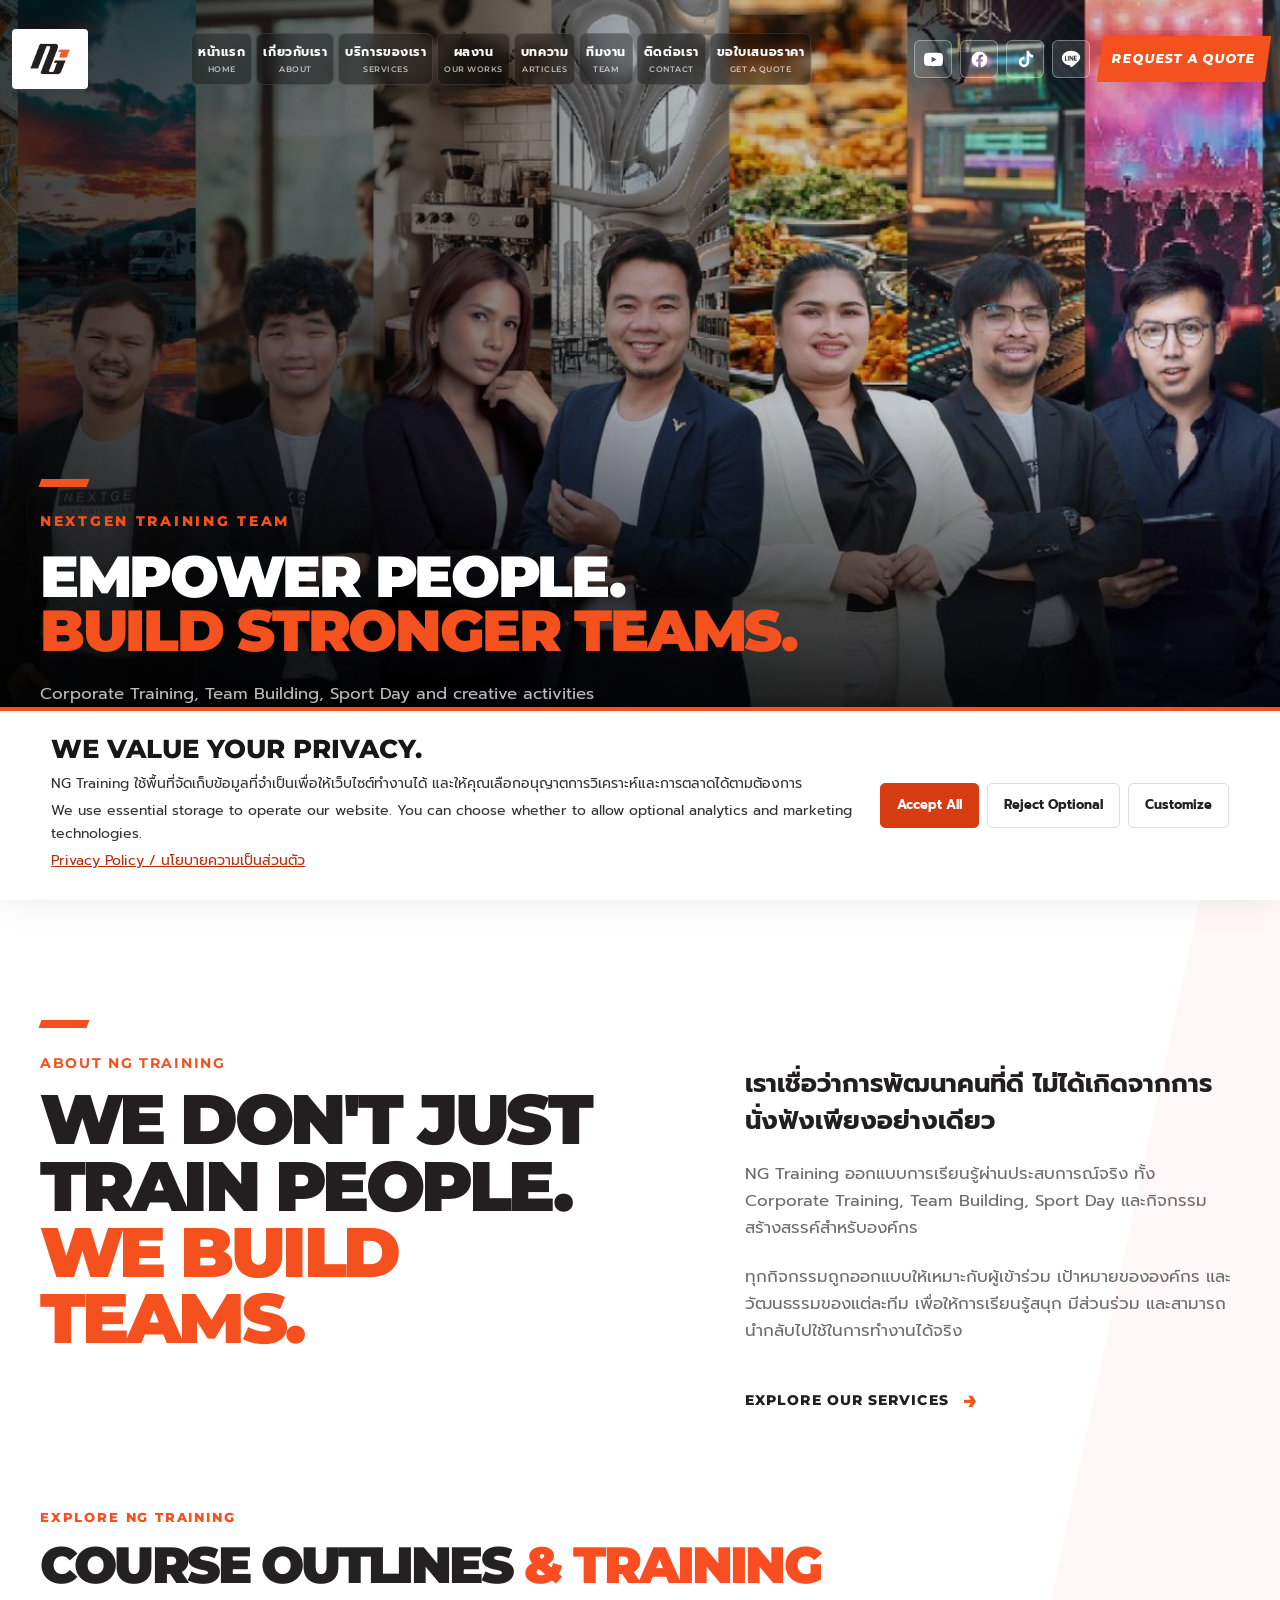
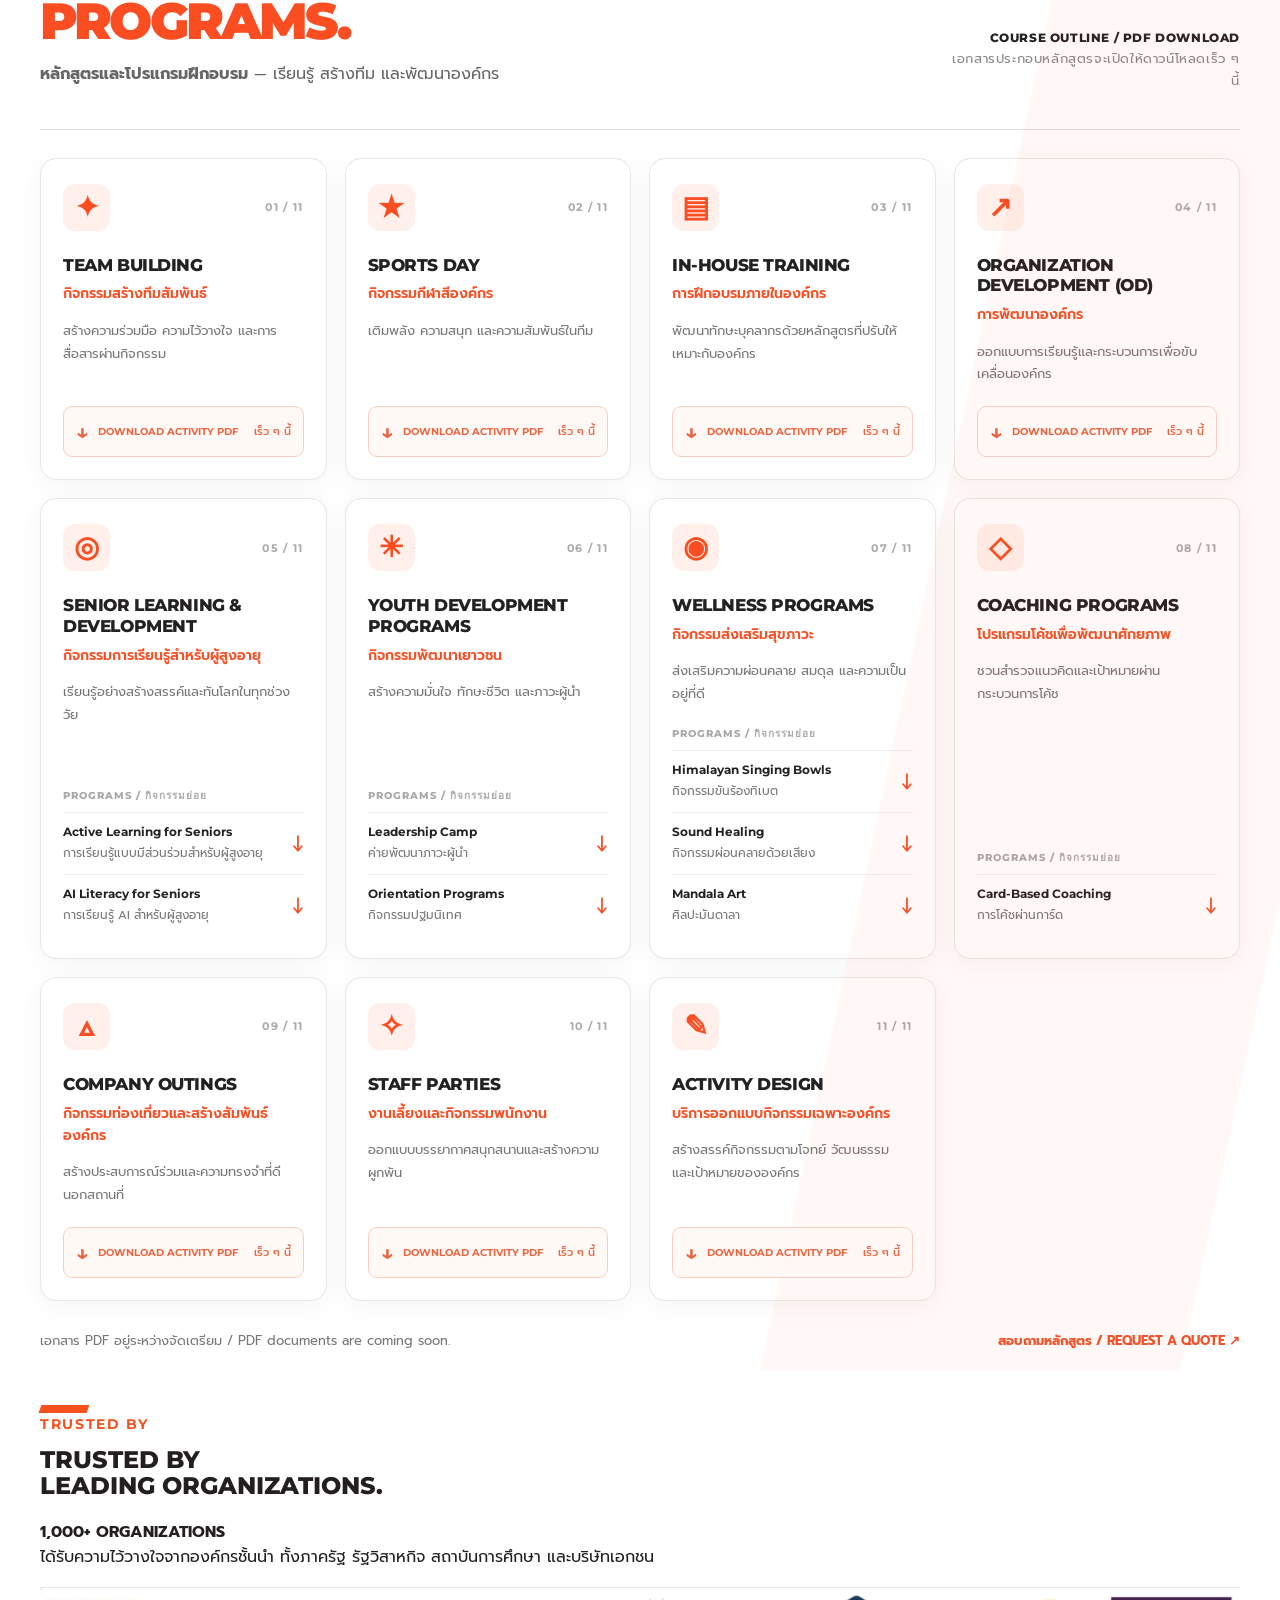
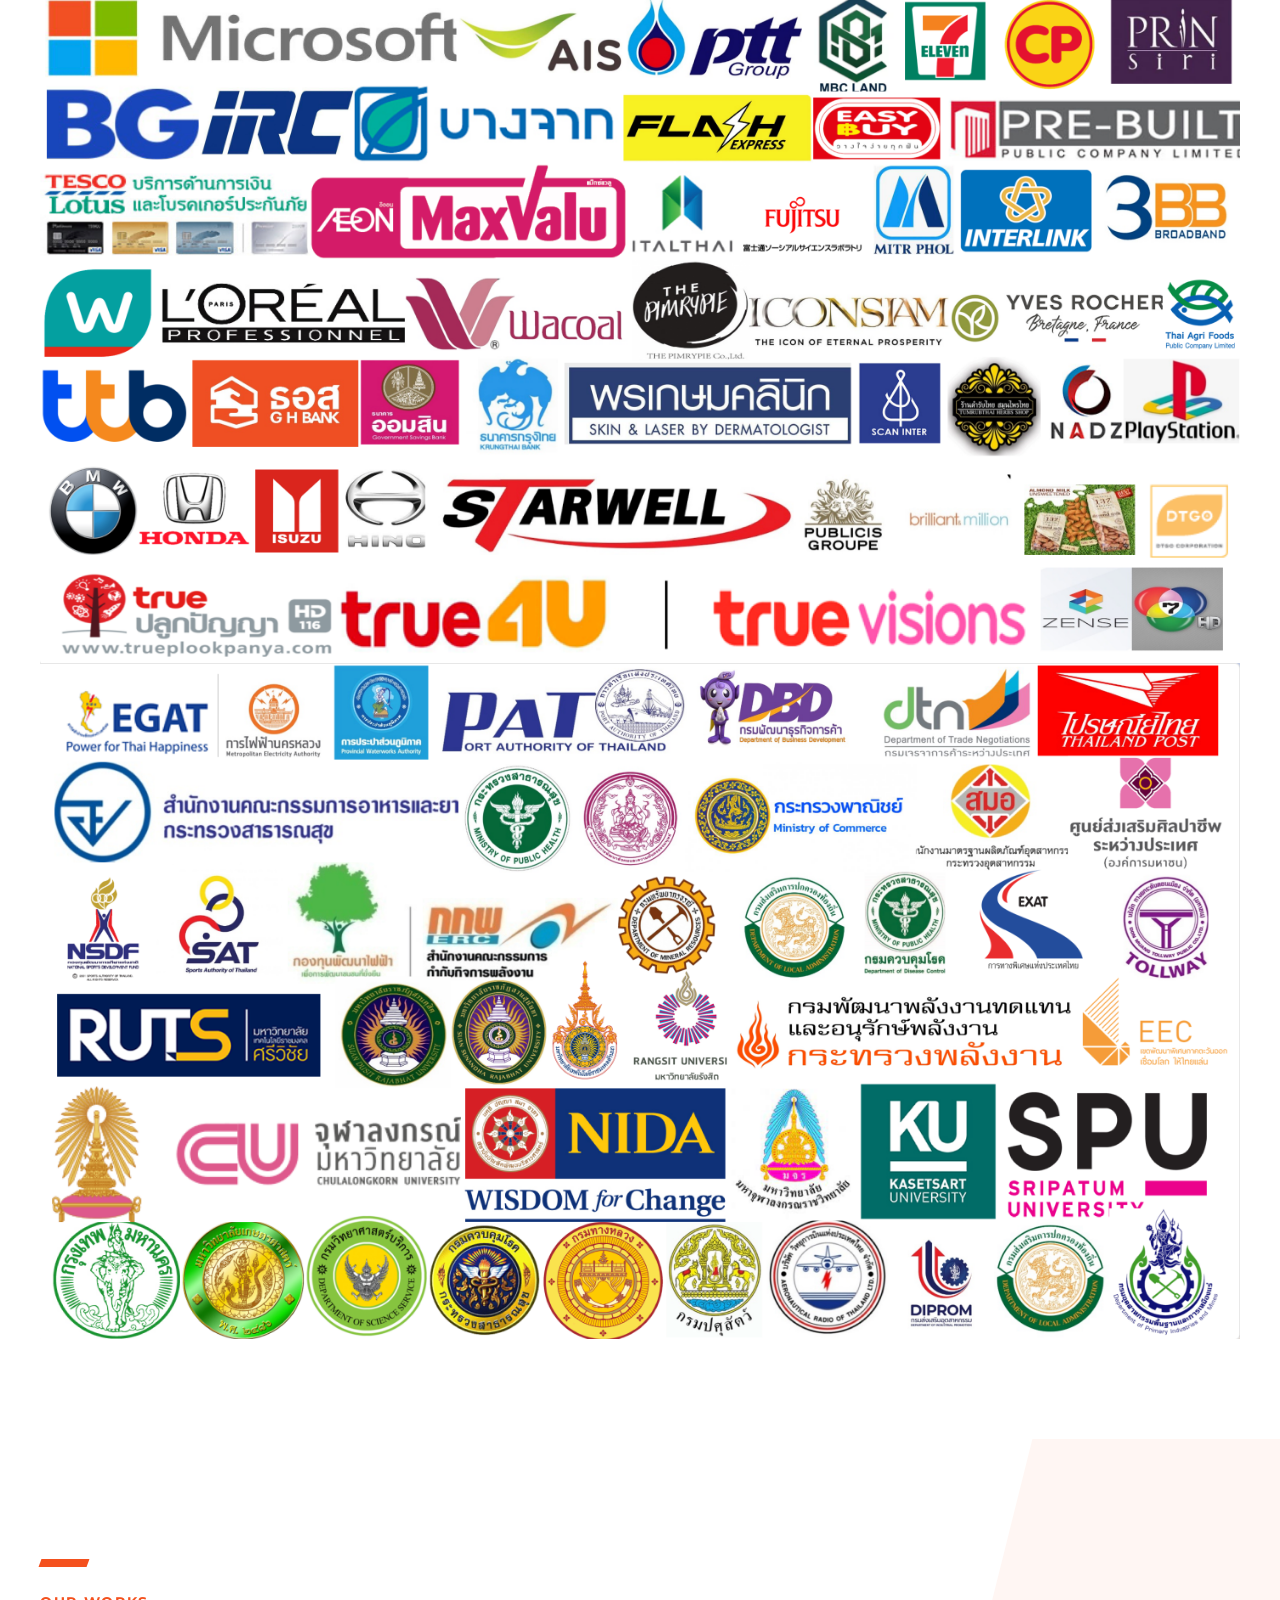
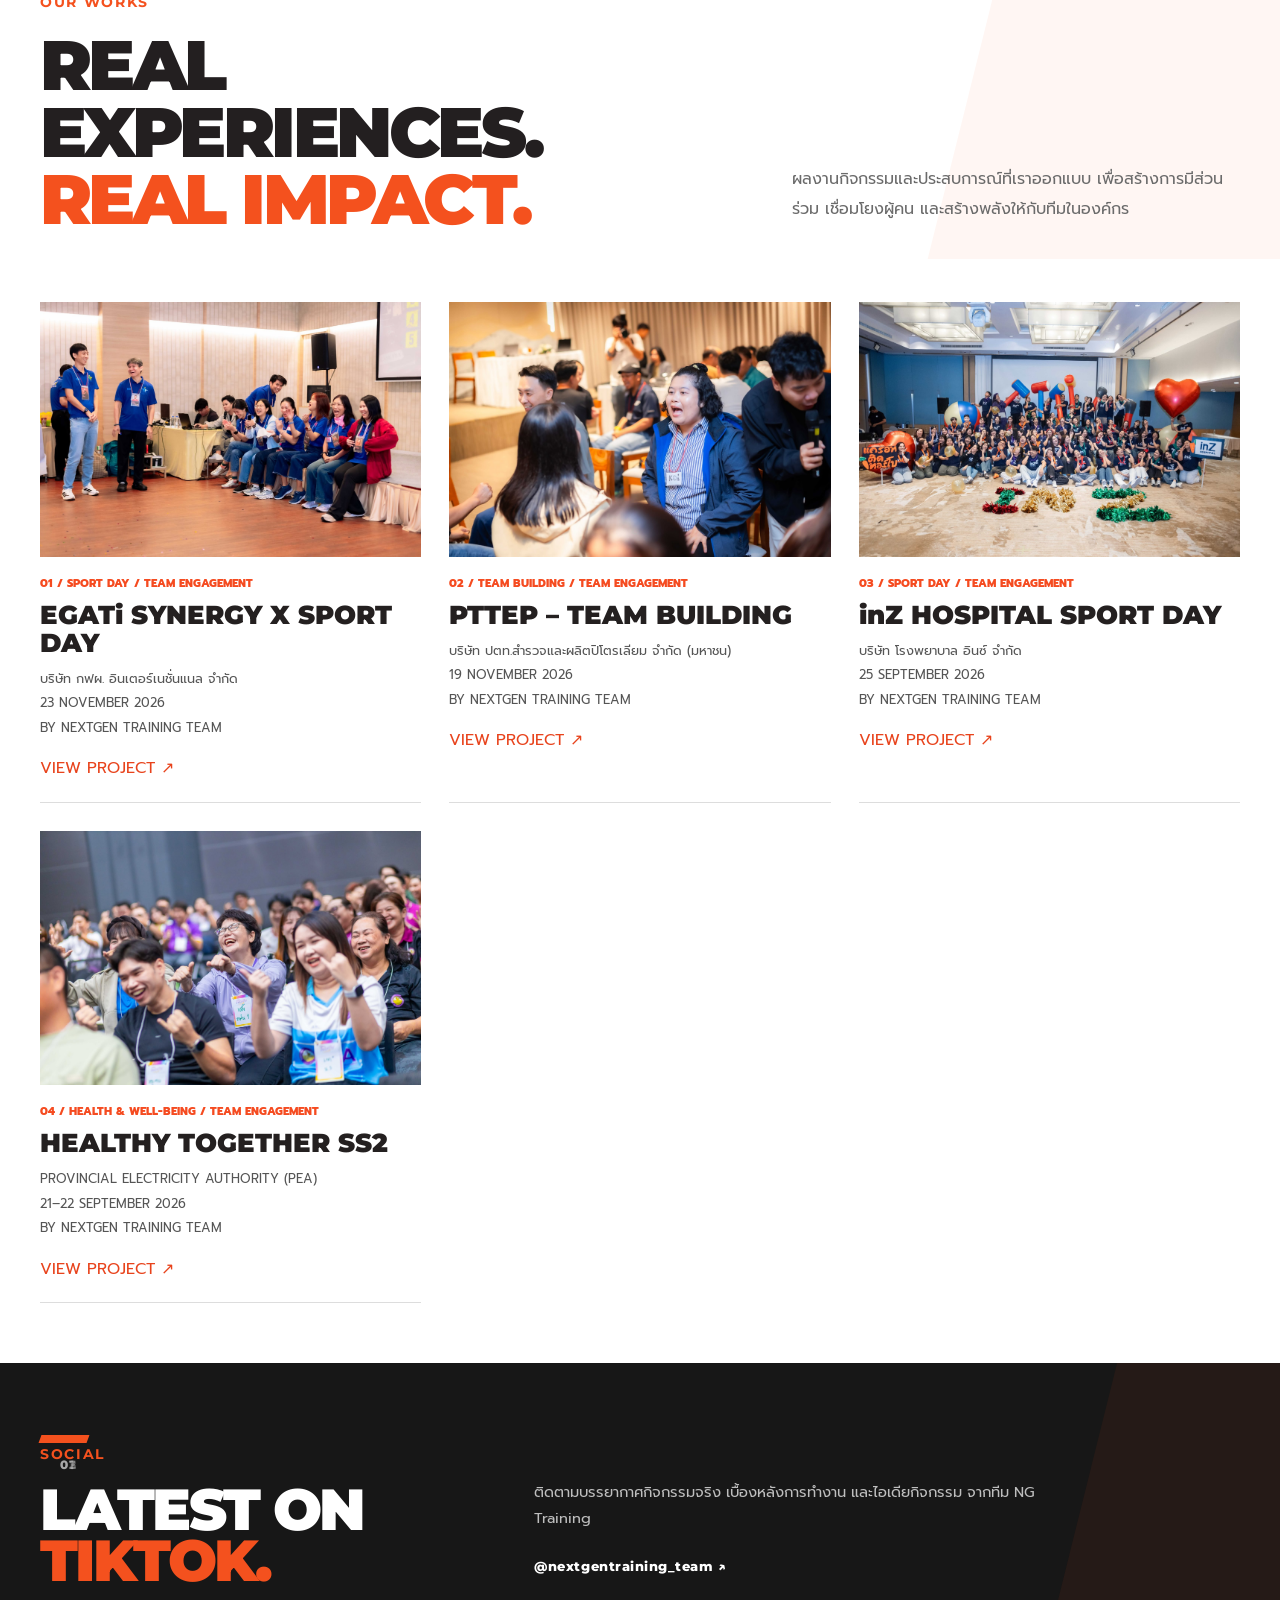
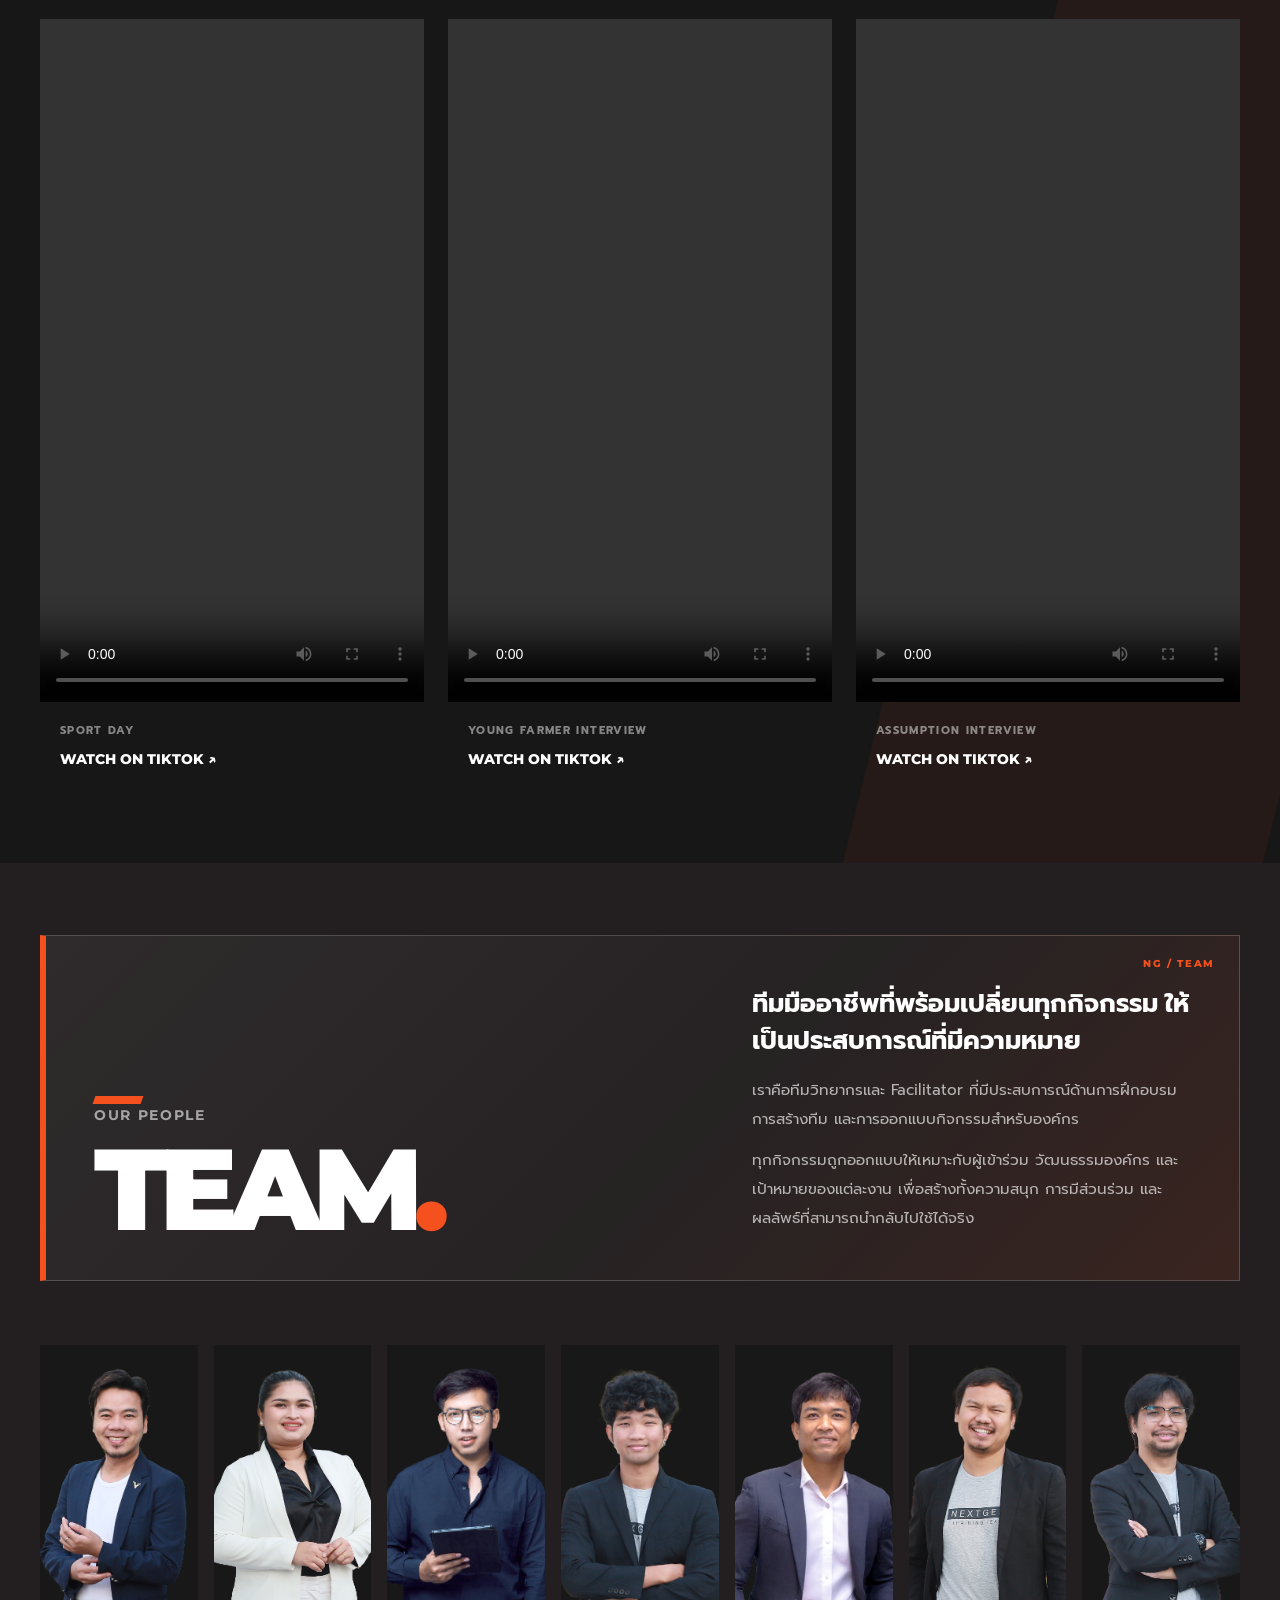
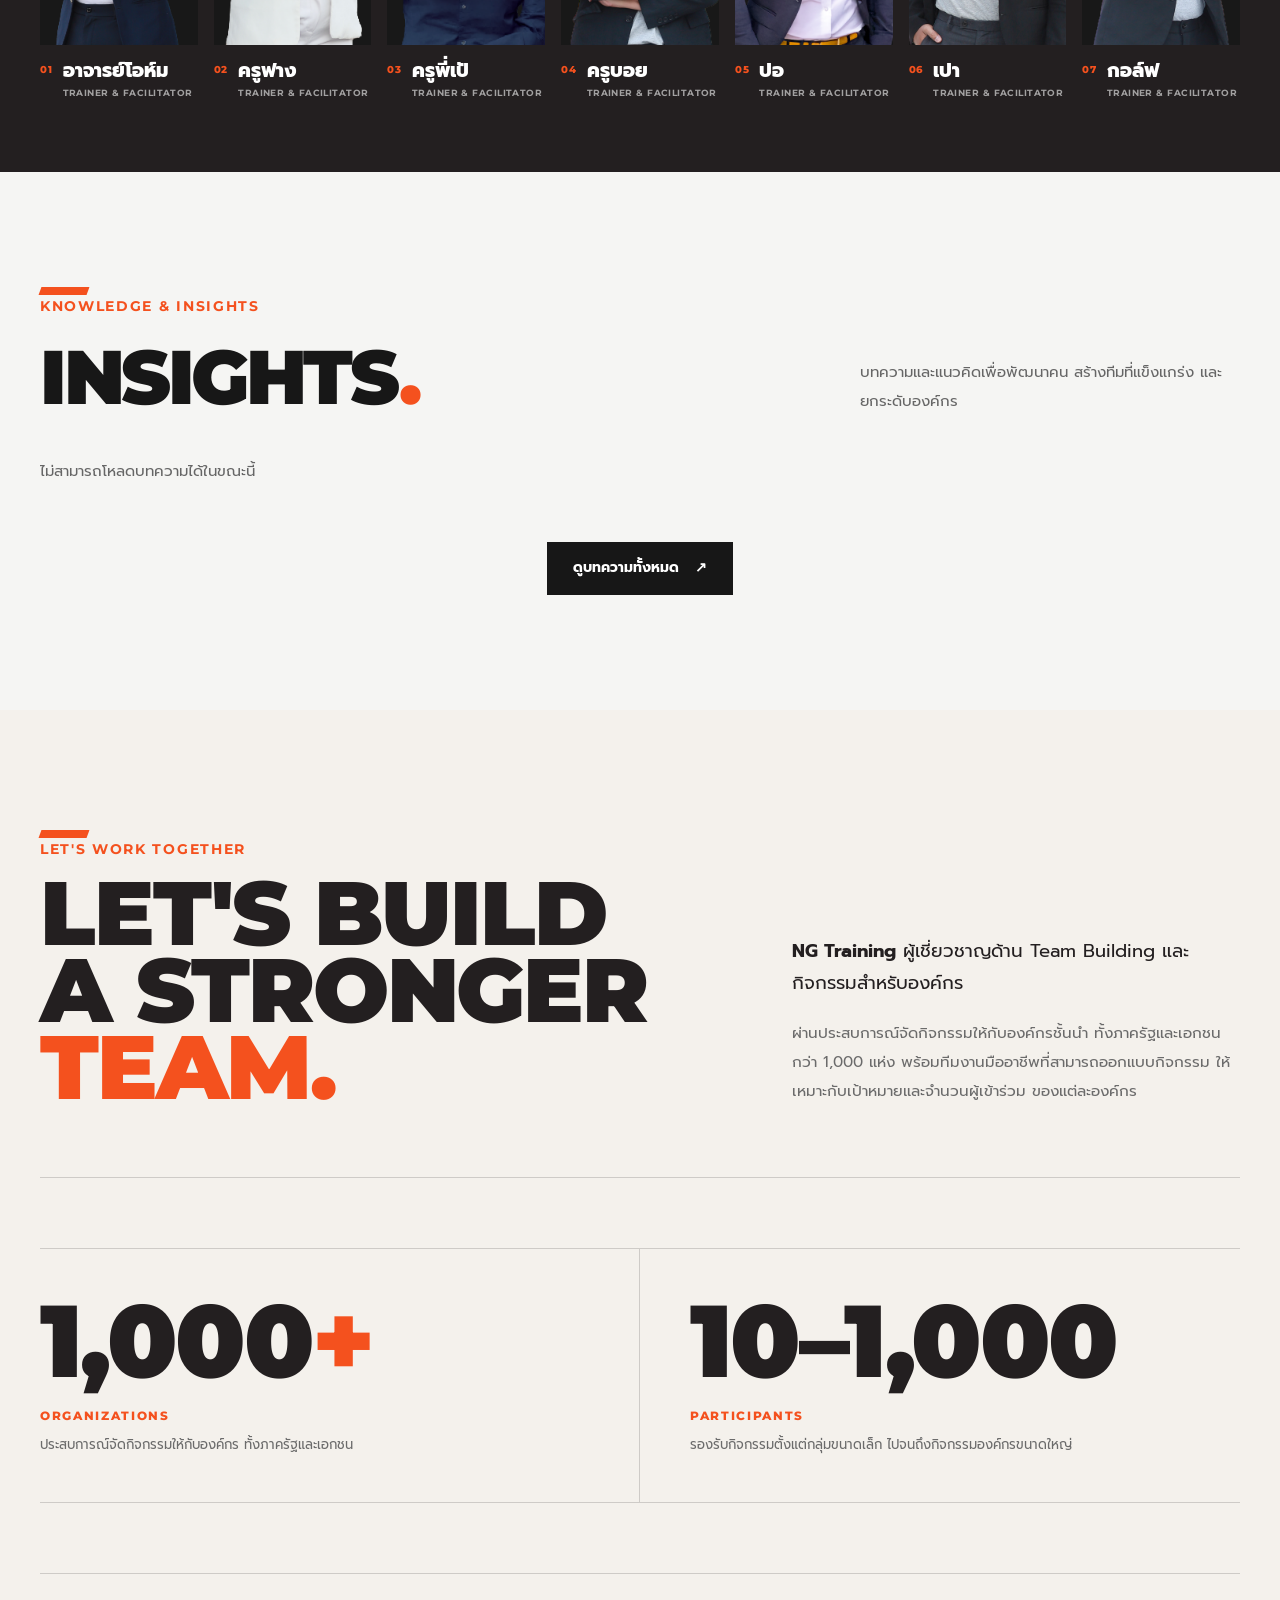
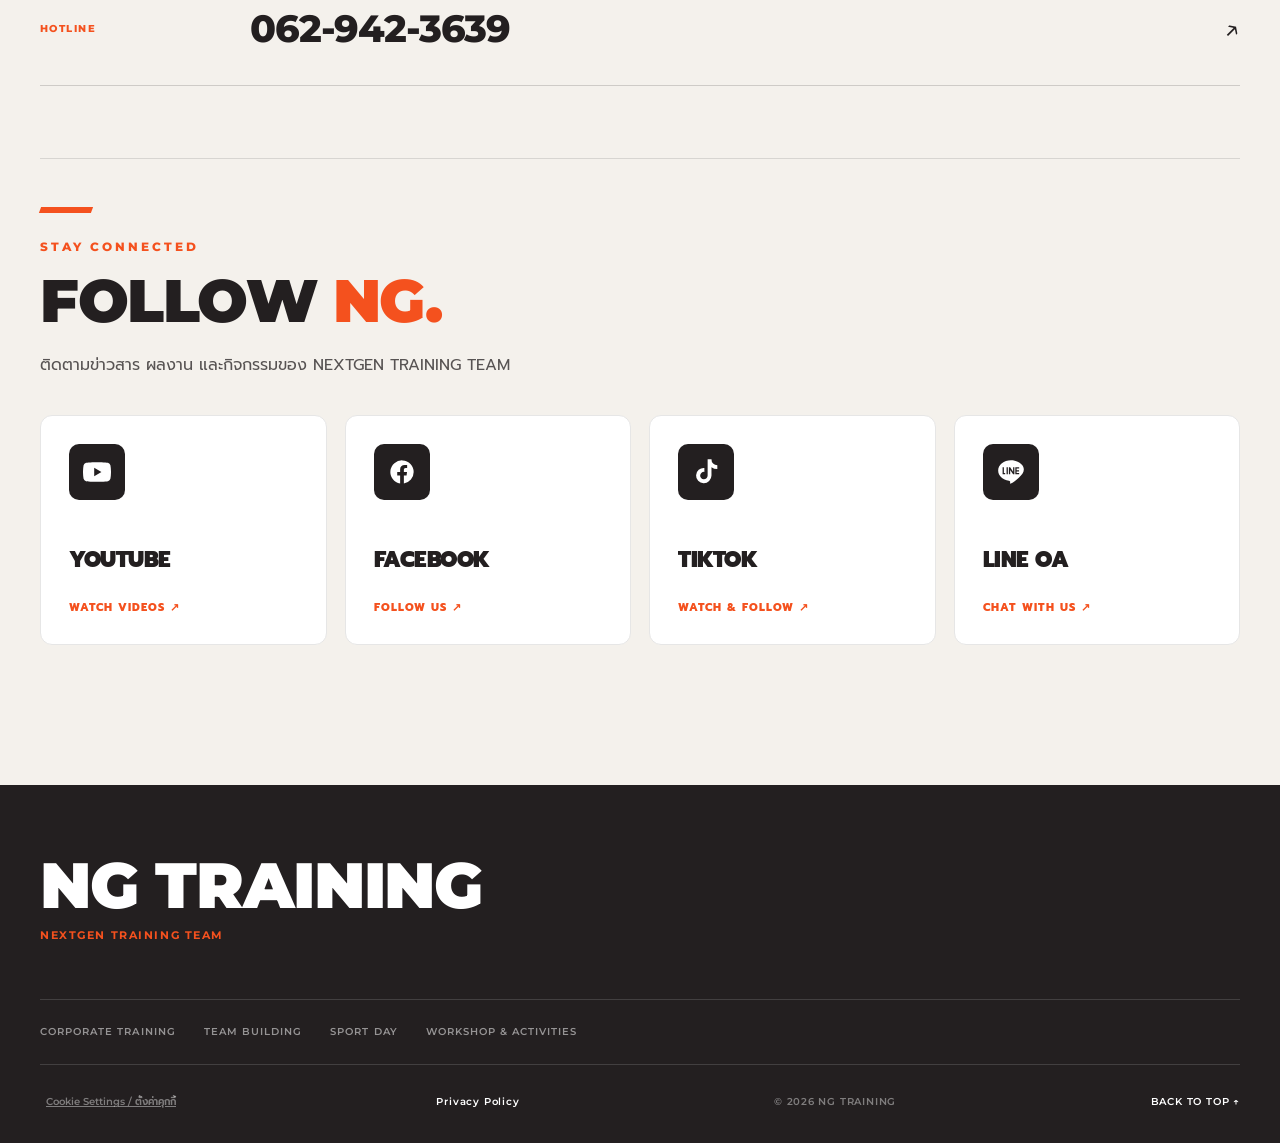
==== commit 86c97a64: "Add bilingual NG cookie preferences banner and remove unused TikTok embed script" ====
--- a/index.html
+++ b/index.html
@@ -1074,6 +1074,8 @@
 
 
     <div class="footer-bottom">
+      <button type="button" id="ng-cookie-settings">Cookie Settings / ตั้งค่าคุกกี้</button>
+      <a href="/privacy/">Privacy Policy</a>
 
       <span>
         © 2026 NG TRAINING
@@ -1155,10 +1157,7 @@
 </div>
 
 
-<script
-  async
-  src="https://www.tiktok.com/embed.js"
-></script>
+
 
 <script>
   const menuToggle = document.querySelector(".menu-toggle");
@@ -1684,5 +1683,30 @@
   
 <script src="/js/home-articles.js" defer></script>
 
+<style>
+#ng-consent[hidden],#ng-consent-options[hidden]{display:none!important}
+#ng-consent{position:fixed;bottom:0;left:0;right:0;z-index:10000;background:#fff;color:#222;border-top:4px solid #ff4e1e;box-shadow:0 -8px 40px #0002;padding:24px clamp(16px,4vw,60px);font-family:inherit;max-height:85vh;overflow:auto}
+#ng-consent .ngc-row{display:flex;align-items:center;gap:24px;justify-content:space-between}
+#ng-consent h2{font-size:clamp(20px,2vw,28px);font-weight:800;margin:0 0 8px;color:#171717}
+#ng-consent p{font-size:14px;line-height:1.65;margin:4px 0;color:#333}
+#ng-consent a{color:#b92e09;text-decoration:underline}
+#ng-consent .ngc-actions{display:flex;gap:8px;flex-wrap:wrap;flex-shrink:0}
+#ng-consent button,#ng-cookie-settings{font:inherit;cursor:pointer}
+#ng-consent button{border:1px solid #ddd;background:#fff;color:#222;padding:11px 16px;border-radius:5px;font-size:13px;font-weight:700}
+#ng-consent button[data-choice="all"],#ng-consent button[data-choice="save"]{background:#d63b12;color:white;border-color:#d63b12}
+#ng-consent-options{margin-top:16px;border-top:1px solid #ddd;padding-top:12px}
+#ng-consent-options label{display:block;padding:7px 0;font-size:14px}
+#ng-cookie-settings{background:none;border:0;color:inherit;text-decoration:underline;font-size:inherit}
+@media(max-width:900px){#ng-consent .ngc-row{flex-direction:column;align-items:stretch;gap:12px}#ng-consent .ngc-actions{flex-shrink:1}#ng-consent button{flex:1 1 auto}}
+</style>
+<section id="ng-consent" aria-label="Cookie preferences" hidden>
+<div class="ngc-row"><div><h2>WE VALUE YOUR PRIVACY.</h2><p lang="th">NG Training ใช้พื้นที่จัดเก็บข้อมูลที่จำเป็นเพื่อให้เว็บไซต์ทำงานได้ และให้คุณเลือกอนุญาตการวิเคราะห์และการตลาดได้ตามต้องการ</p><p>We use essential storage to operate our website. You can choose whether to allow optional analytics and marketing technologies.</p><p><a href="/privacy/">Privacy Policy / นโยบายความเป็นส่วนตัว</a></p></div>
+<div class="ngc-actions"><button type="button" data-choice="all">Accept All</button><button type="button" data-choice="reject">Reject Optional</button><button type="button" data-choice="custom" aria-expanded="false" aria-controls="ng-consent-options">Customize</button></div></div>
+<div id="ng-consent-options" hidden><label><input type="checkbox" checked disabled> Essential / จำเป็น (Always active)</label><label><input type="checkbox" id="ngc-analytics"> Analytics / วิเคราะห์การใช้งาน</label><label><input type="checkbox" id="ngc-marketing"> Marketing &amp; social media / การตลาดและโซเชียลมีเดีย</label><button type="button" data-choice="save">Save Preferences / บันทึกการตั้งค่า</button></div>
+</section>
+<script>
+(()=>{const key='ng-cookie-consent-v1',banner=document.getElementById('ng-consent'),options=document.getElementById('ng-consent-options'),analytics=document.getElementById('ngc-analytics'),marketing=document.getElementById('ngc-marketing'),custom=banner.querySelector('[data-choice="custom"]'),settings=document.getElementById('ng-cookie-settings');let choice=null;try{const v=JSON.parse(localStorage.getItem(key));if(v&&typeof v.analytics==='boolean'&&typeof v.marketing==='boolean'&&Date.now()-v.time<180*86400000)choice=v;}catch(e){}function apply(){window.ngCookieConsent=choice||{analytics:false,marketing:false};window.dispatchEvent(new CustomEvent('ng:consent',{detail:window.ngCookieConsent}));}function open(){analytics.checked=!!choice?.analytics;marketing.checked=!!choice?.marketing;banner.hidden=false;options.hidden=true;custom.setAttribute('aria-expanded','false');}function save(a,m){choice={analytics:a,marketing:m,time:Date.now()};try{localStorage.setItem(key,JSON.stringify(choice));}catch(e){}banner.hidden=true;apply();}banner.addEventListener('click',e=>{const b=e.target.closest('[data-choice]');if(!b)return;switch(b.dataset.choice){case'all':save(true,true);break;case'reject':save(false,false);break;case'custom':options.hidden=!options.hidden;custom.setAttribute('aria-expanded',String(!options.hidden));break;case'save':save(analytics.checked,marketing.checked);break;}});settings.addEventListener('click',()=>{open();options.hidden=false;custom.setAttribute('aria-expanded','true');custom.focus();});apply();if(!choice)open();})();
+</script>
+
 </body>
 </html>
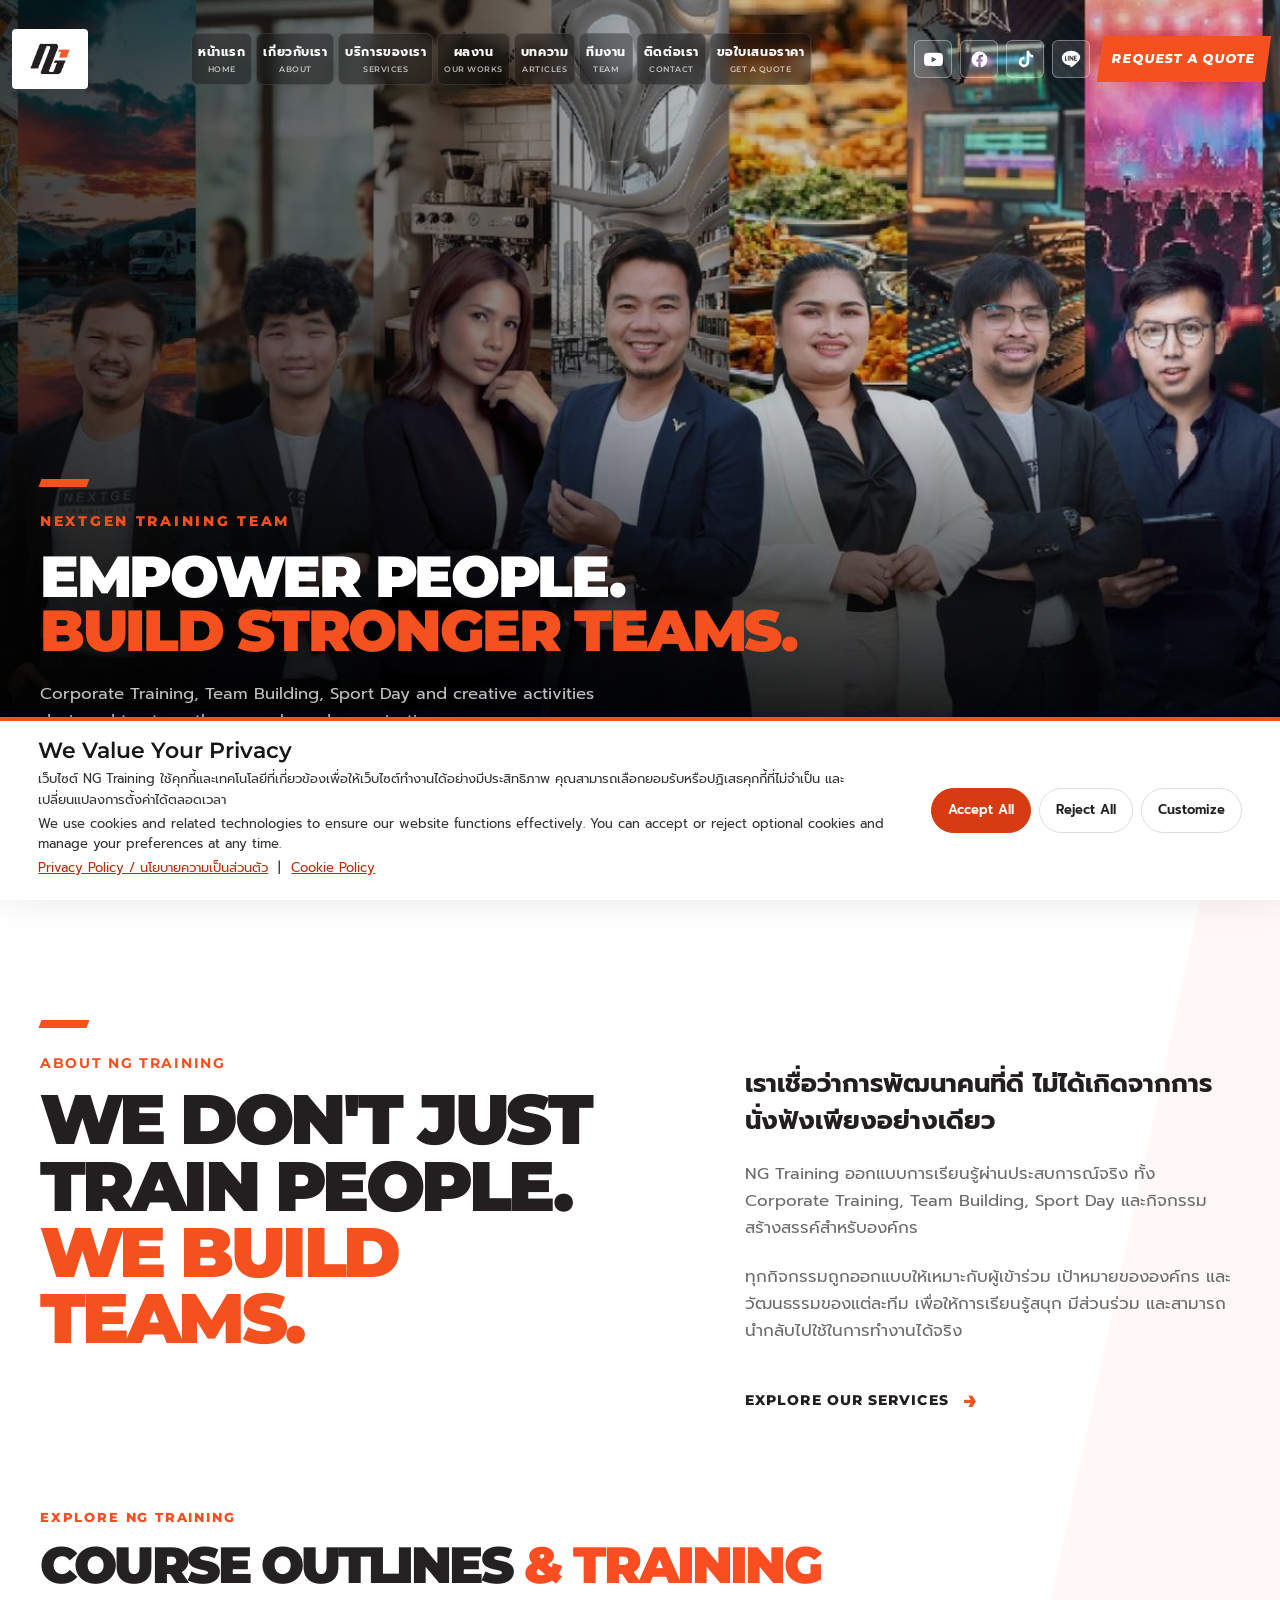
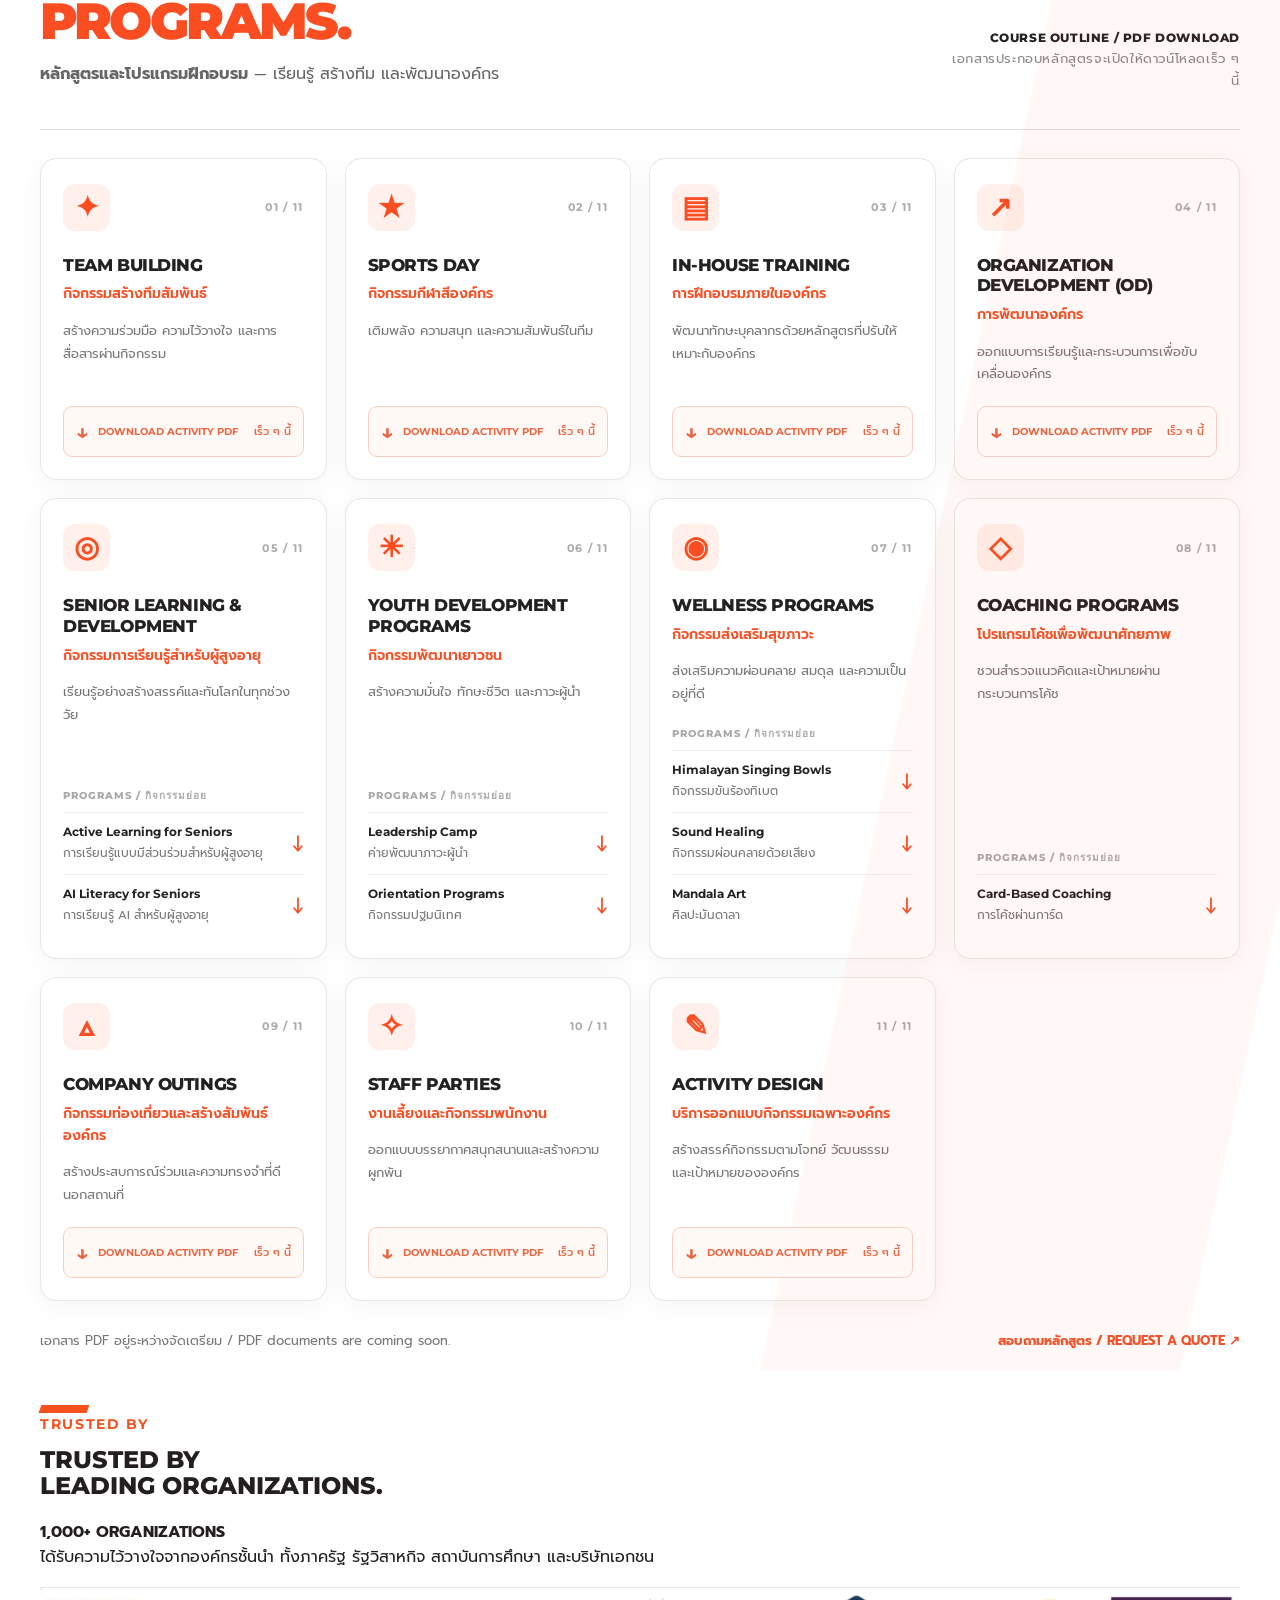
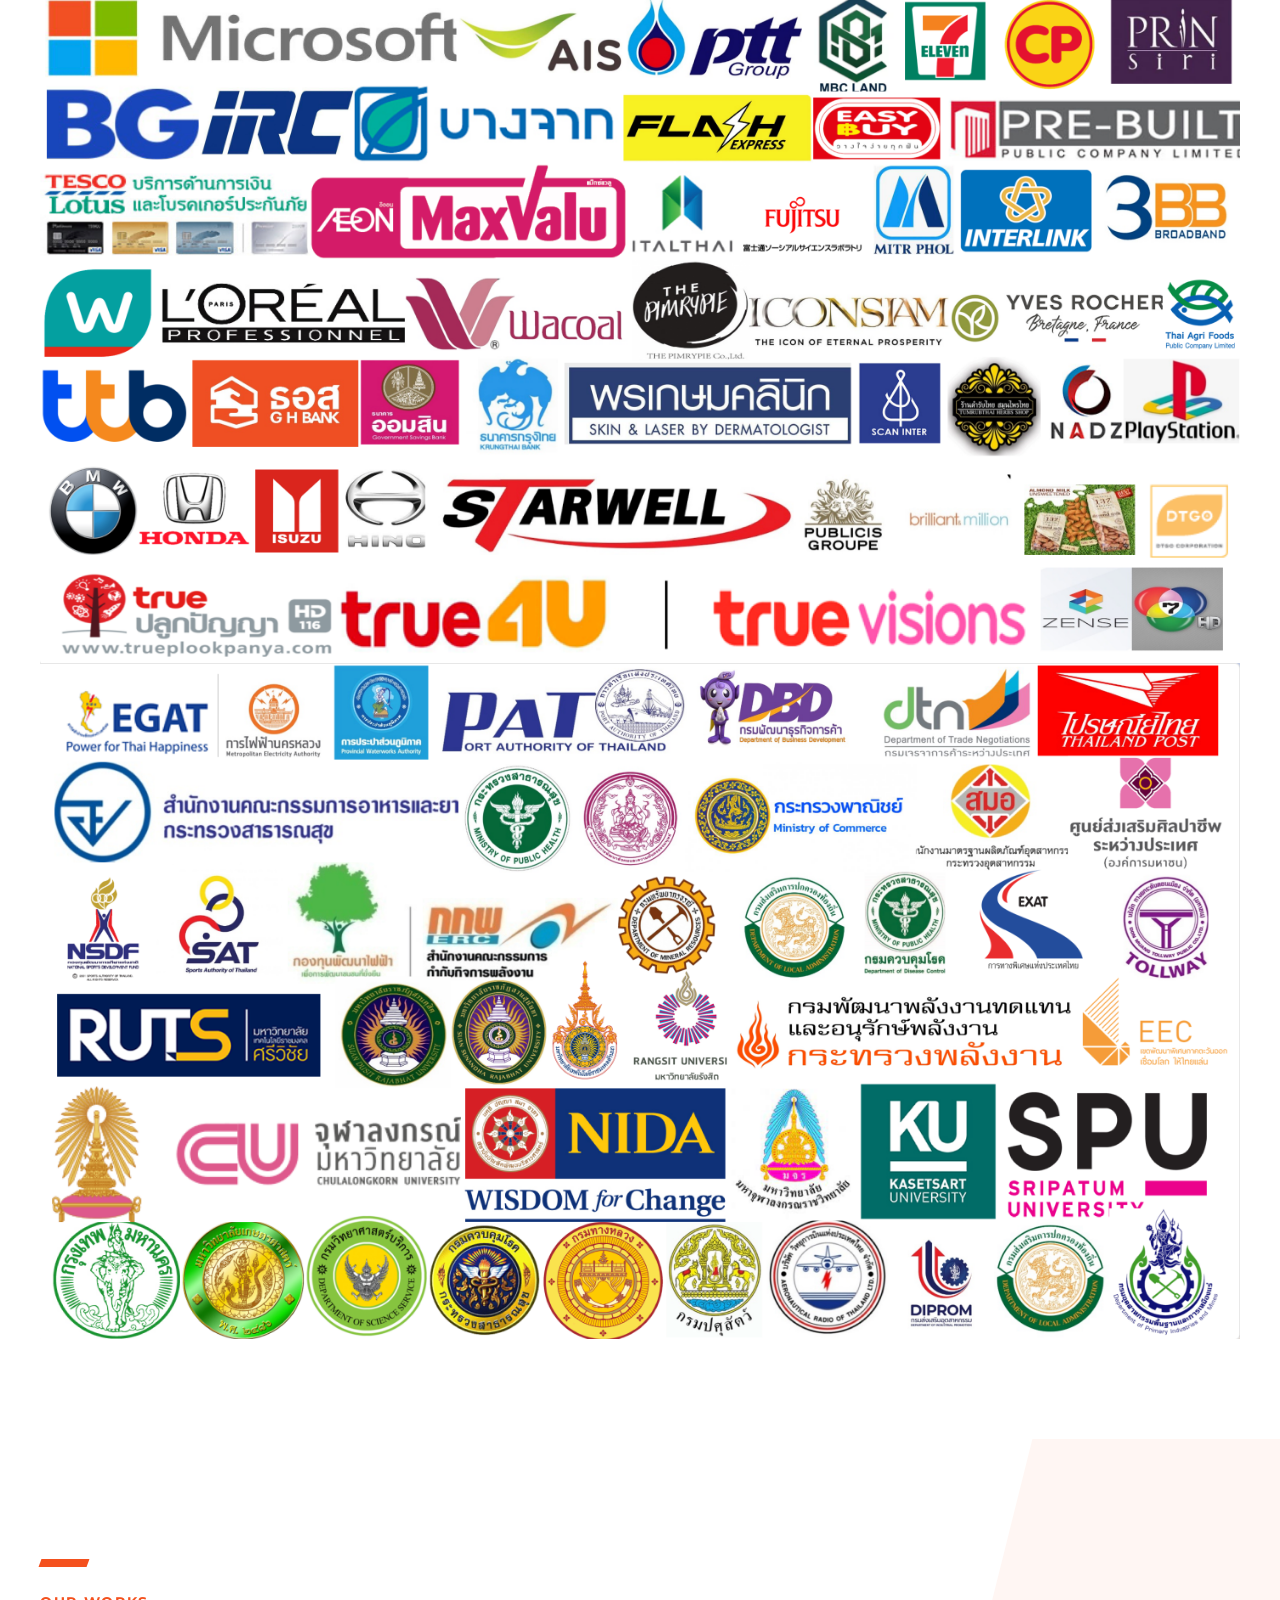
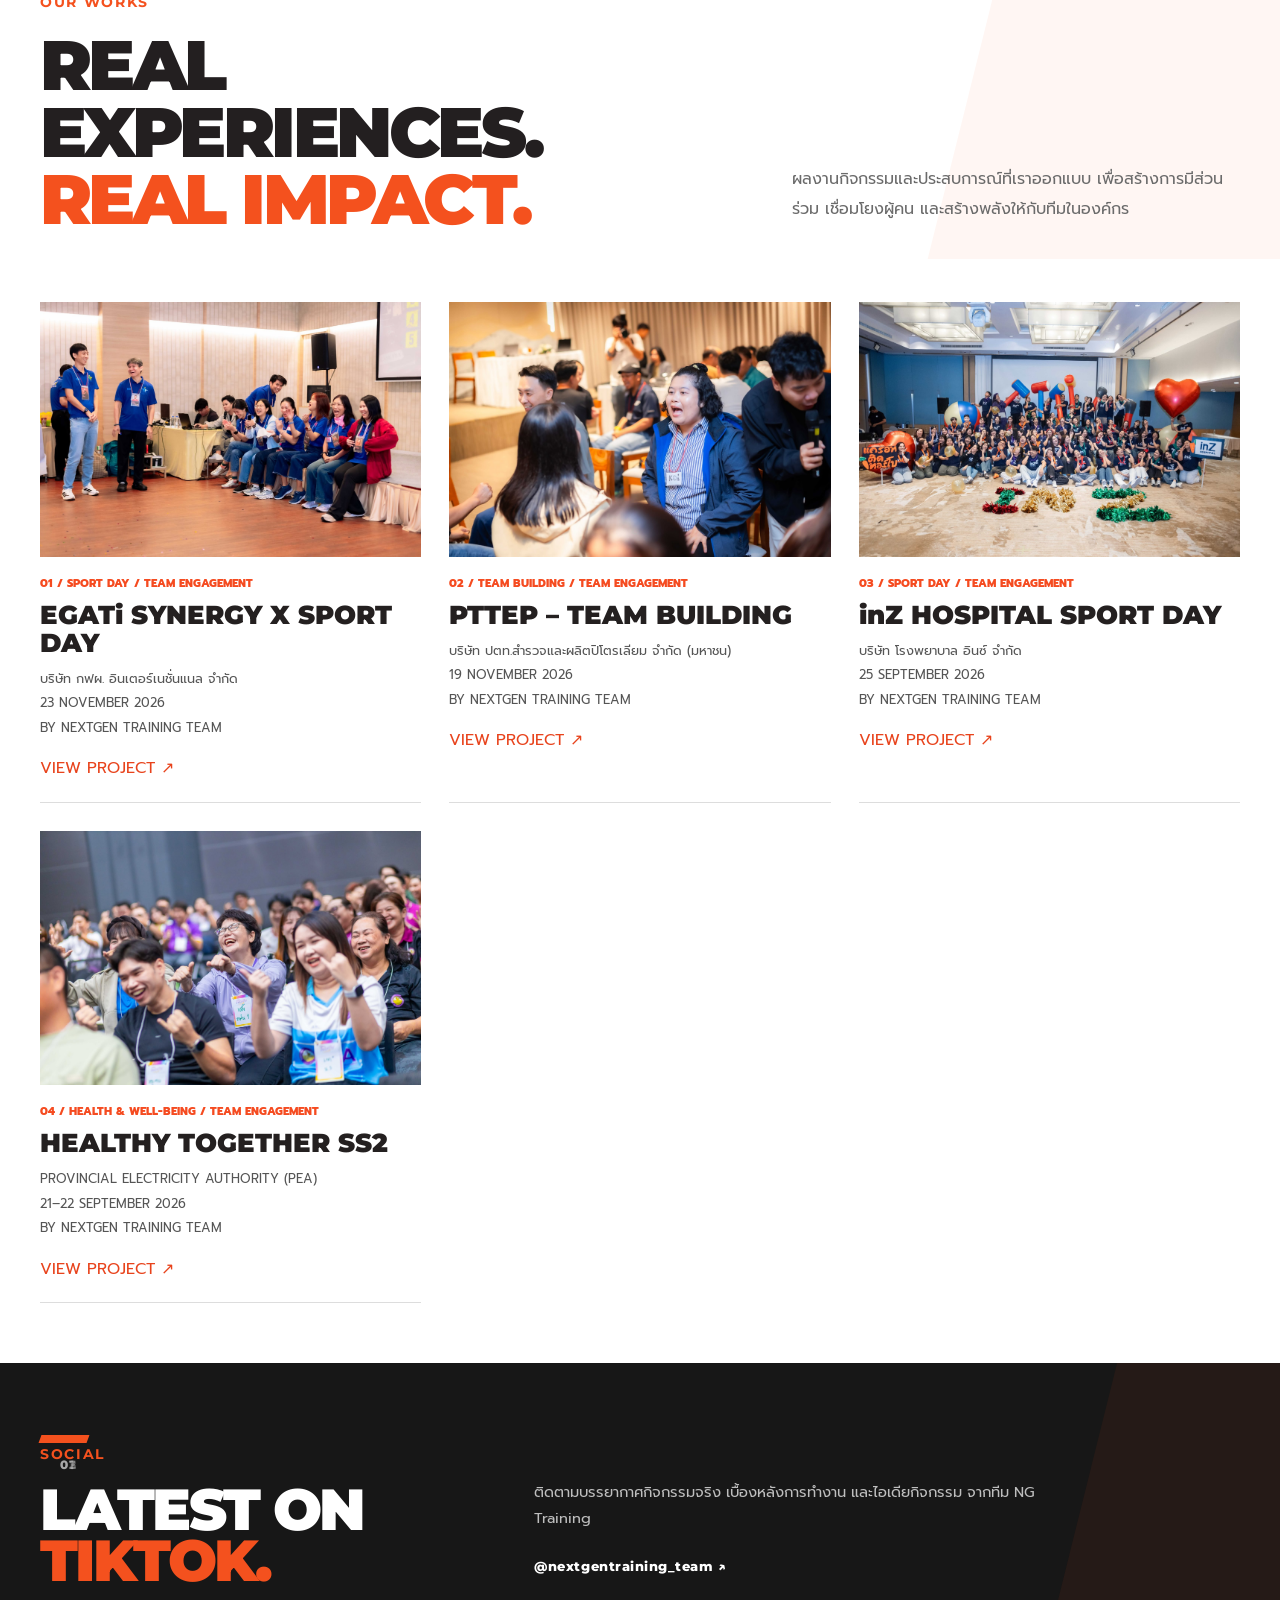
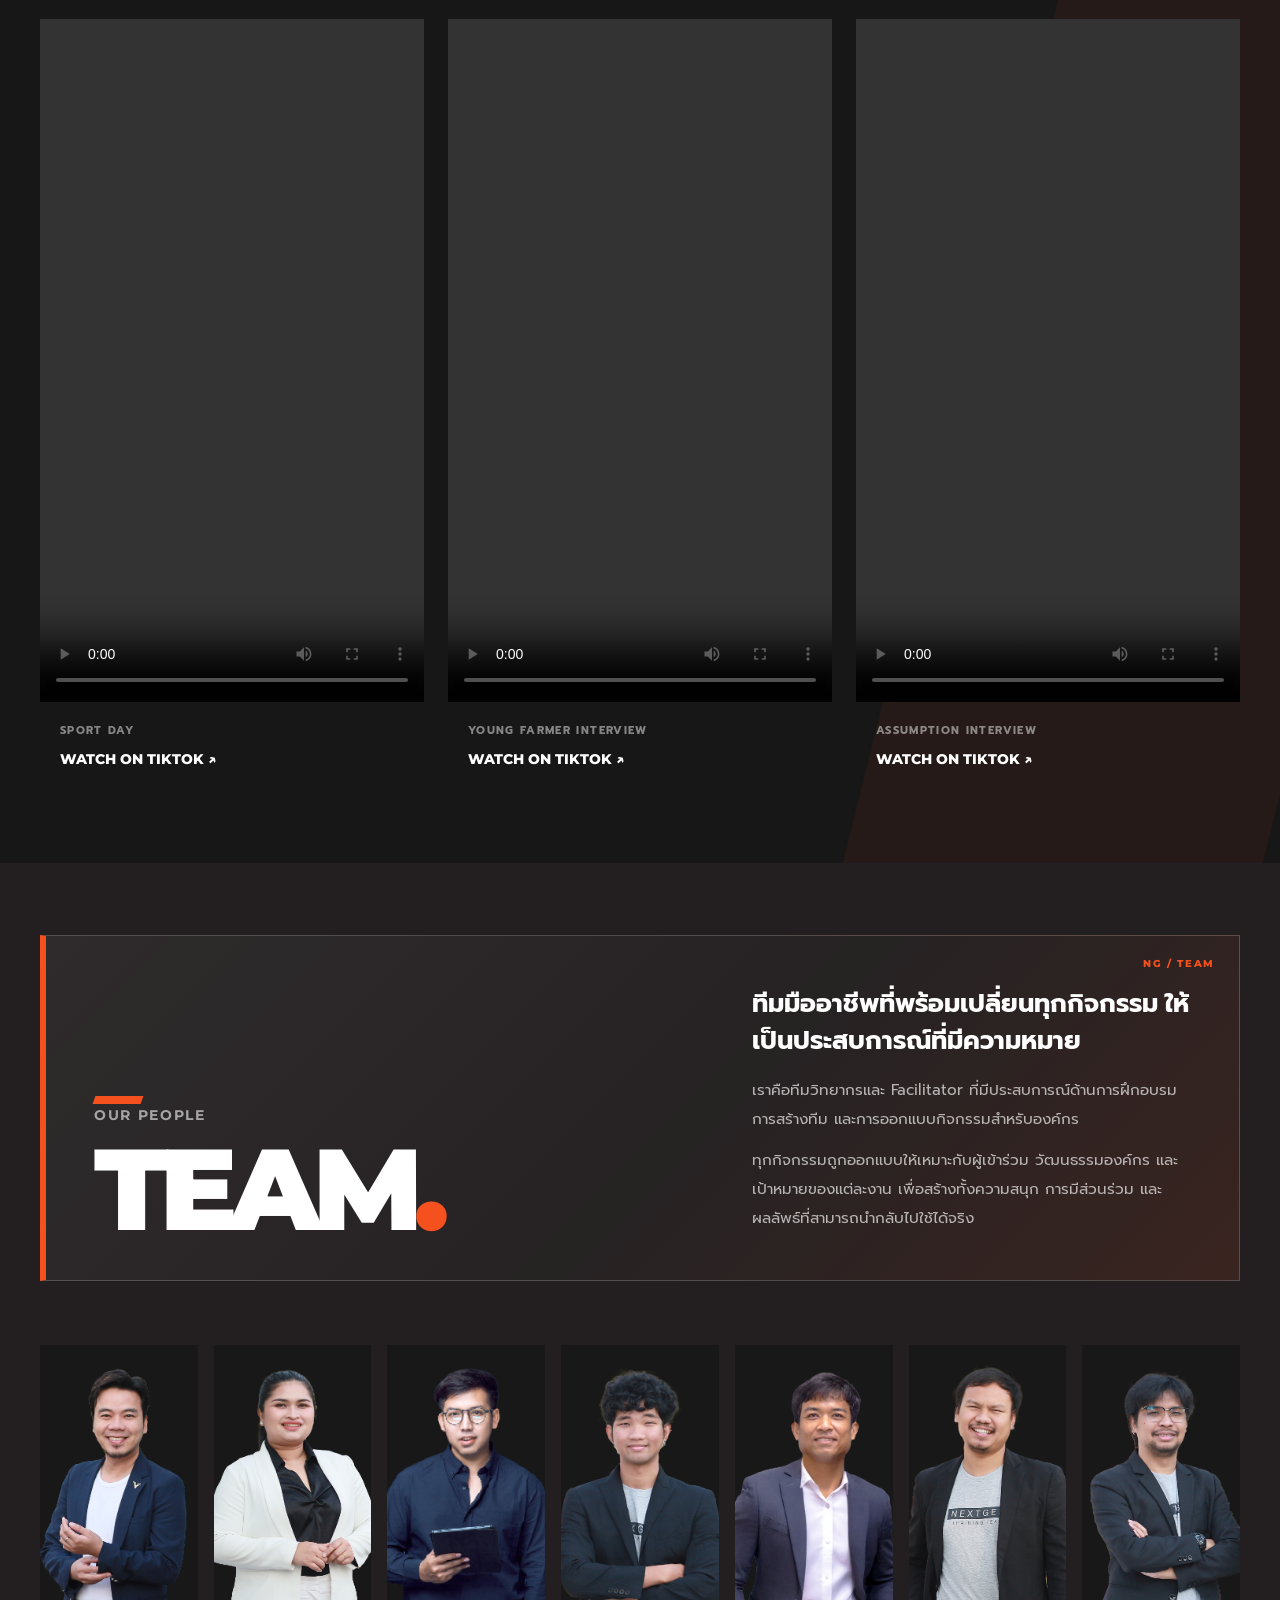
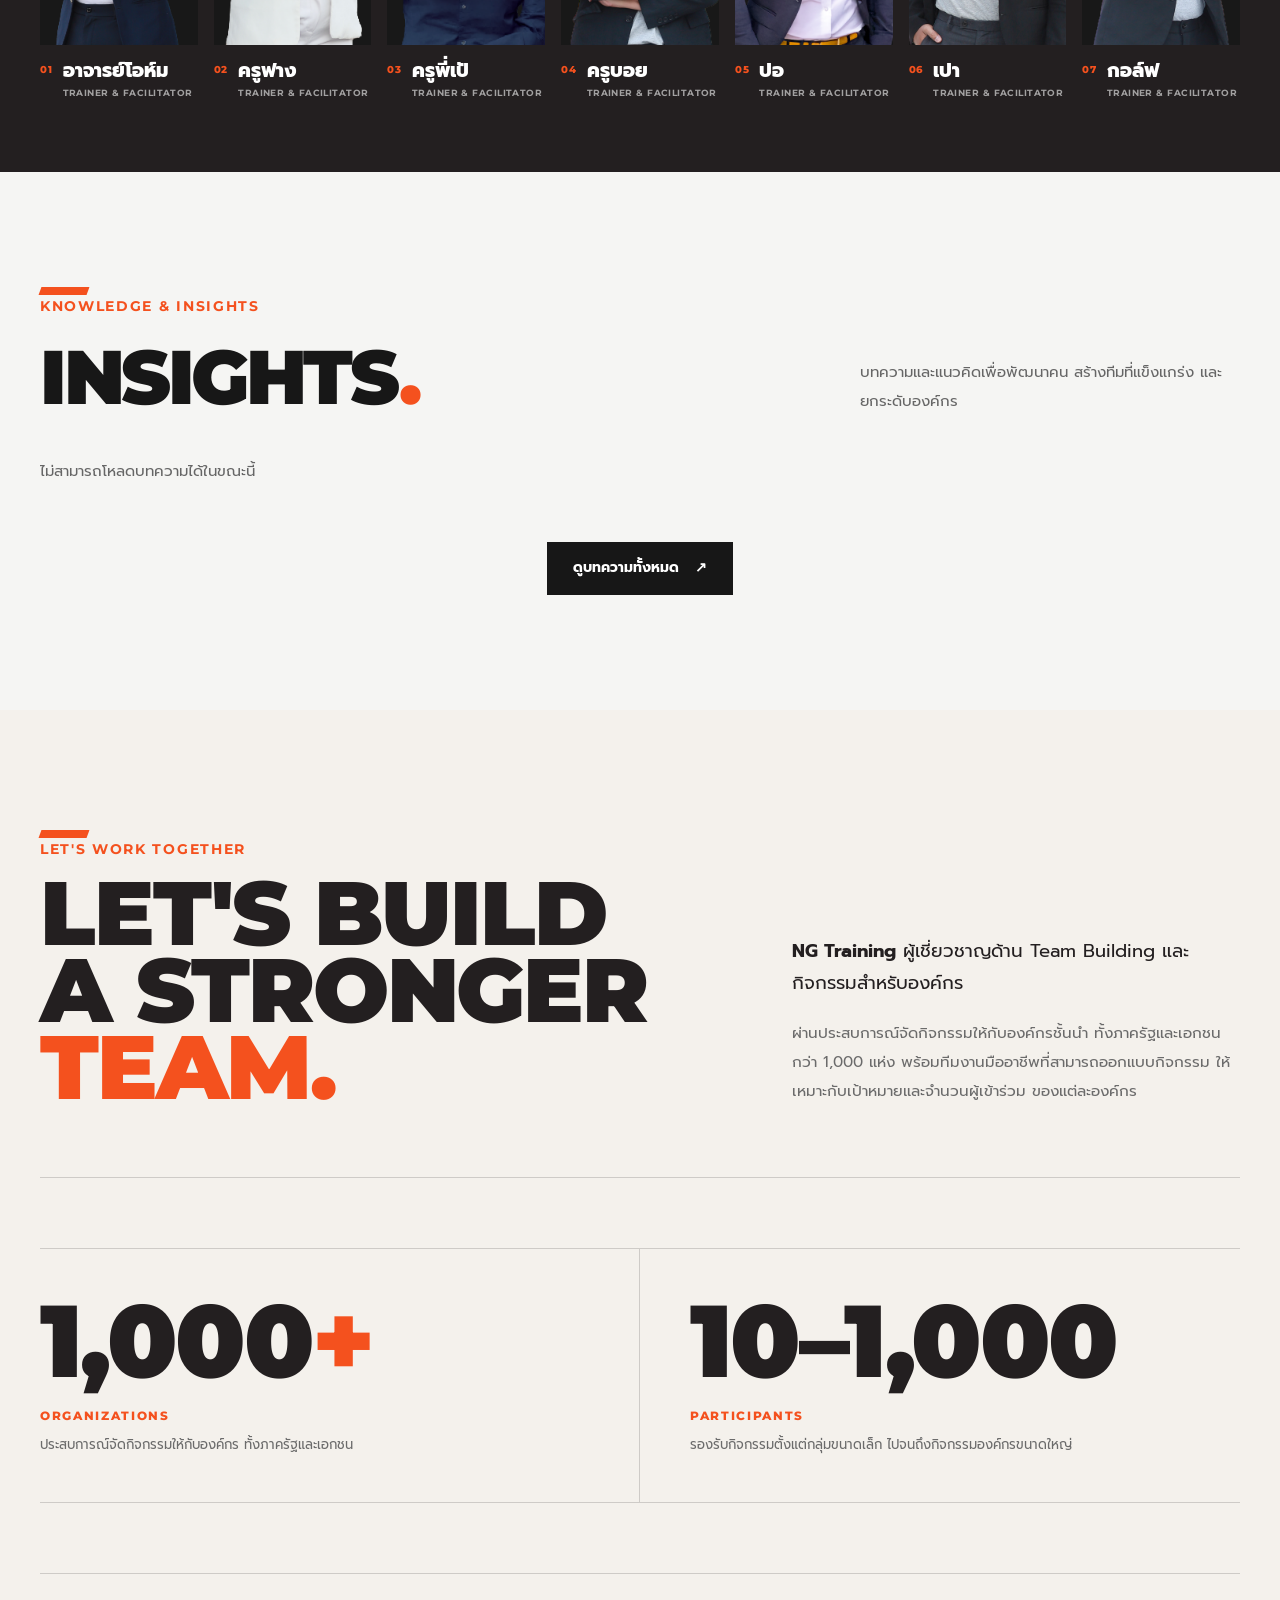
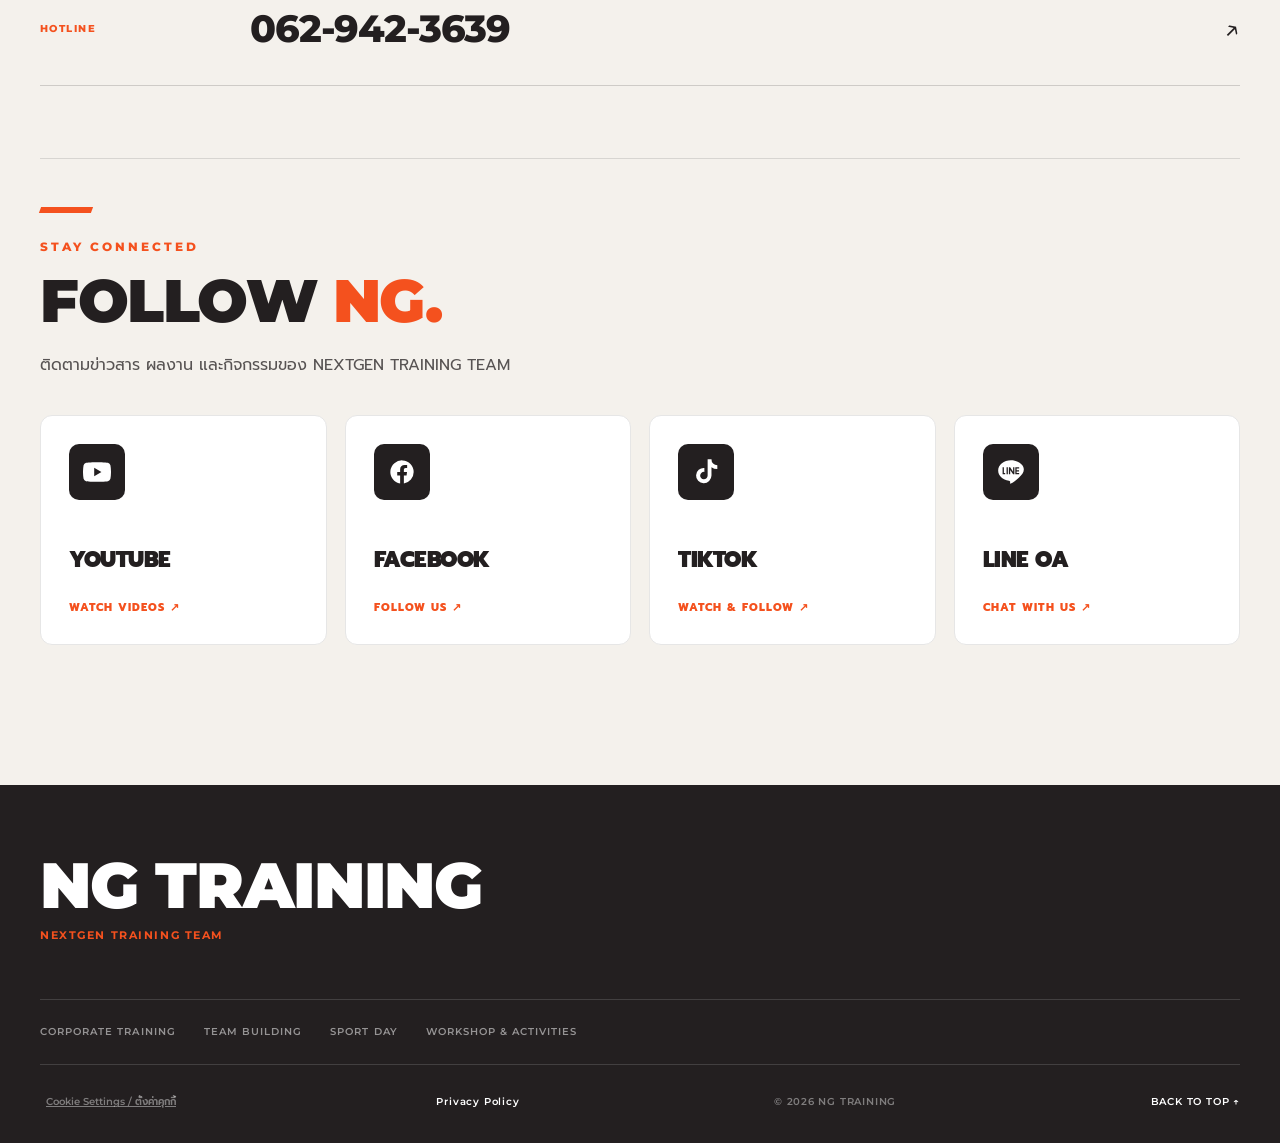
==== commit 454f7720: "Refine NG cookie banner wording and typography" ====
--- a/index.html
+++ b/index.html
@@ -1685,14 +1685,14 @@
 
 <style>
 #ng-consent[hidden],#ng-consent-options[hidden]{display:none!important}
-#ng-consent{position:fixed;bottom:0;left:0;right:0;z-index:10000;background:#fff;color:#222;border-top:4px solid #ff4e1e;box-shadow:0 -8px 40px #0002;padding:24px clamp(16px,4vw,60px);font-family:inherit;max-height:85vh;overflow:auto}
+#ng-consent{position:fixed;bottom:0;left:0;right:0;z-index:10000;background:#fff;color:#222;border-top:4px solid #ff4e1e;box-shadow:0 -8px 40px #0002;padding:18px clamp(16px,3vw,48px);font-family:inherit;max-height:85vh;overflow:auto}
 #ng-consent .ngc-row{display:flex;align-items:center;gap:24px;justify-content:space-between}
-#ng-consent h2{font-size:clamp(20px,2vw,28px);font-weight:800;margin:0 0 8px;color:#171717}
-#ng-consent p{font-size:14px;line-height:1.65;margin:4px 0;color:#333}
+#ng-consent h2{font-size:clamp(18px,1.7vw,24px);font-weight:600;margin:0 0 6px;color:#171717}
+#ng-consent p{font-size:13px;line-height:1.6;margin:3px 0;color:#333}
 #ng-consent a{color:#b92e09;text-decoration:underline}
 #ng-consent .ngc-actions{display:flex;gap:8px;flex-wrap:wrap;flex-shrink:0}
 #ng-consent button,#ng-cookie-settings{font:inherit;cursor:pointer}
-#ng-consent button{border:1px solid #ddd;background:#fff;color:#222;padding:11px 16px;border-radius:5px;font-size:13px;font-weight:700}
+#ng-consent button{border:1px solid #ddd;background:#fff;color:#222;padding:11px 16px;border-radius:24px;font-size:13px;font-weight:600}
 #ng-consent button[data-choice="all"],#ng-consent button[data-choice="save"]{background:#d63b12;color:white;border-color:#d63b12}
 #ng-consent-options{margin-top:16px;border-top:1px solid #ddd;padding-top:12px}
 #ng-consent-options label{display:block;padding:7px 0;font-size:14px}
@@ -1700,8 +1700,8 @@
 @media(max-width:900px){#ng-consent .ngc-row{flex-direction:column;align-items:stretch;gap:12px}#ng-consent .ngc-actions{flex-shrink:1}#ng-consent button{flex:1 1 auto}}
 </style>
 <section id="ng-consent" aria-label="Cookie preferences" hidden>
-<div class="ngc-row"><div><h2>WE VALUE YOUR PRIVACY.</h2><p lang="th">NG Training ใช้พื้นที่จัดเก็บข้อมูลที่จำเป็นเพื่อให้เว็บไซต์ทำงานได้ และให้คุณเลือกอนุญาตการวิเคราะห์และการตลาดได้ตามต้องการ</p><p>We use essential storage to operate our website. You can choose whether to allow optional analytics and marketing technologies.</p><p><a href="/privacy/">Privacy Policy / นโยบายความเป็นส่วนตัว</a></p></div>
-<div class="ngc-actions"><button type="button" data-choice="all">Accept All</button><button type="button" data-choice="reject">Reject Optional</button><button type="button" data-choice="custom" aria-expanded="false" aria-controls="ng-consent-options">Customize</button></div></div>
+<div class="ngc-row"><div><h2>We Value Your Privacy</h2><p lang="th">เว็บไซต์ NG Training ใช้คุกกี้และเทคโนโลยีที่เกี่ยวข้องเพื่อให้เว็บไซต์ทำงานได้อย่างมีประสิทธิภาพ คุณสามารถเลือกยอมรับหรือปฏิเสธคุกกี้ที่ไม่จำเป็น และเปลี่ยนแปลงการตั้งค่าได้ตลอดเวลา</p><p>We use cookies and related technologies to ensure our website functions effectively. You can accept or reject optional cookies and manage your preferences at any time.</p><p><a href="/privacy/">Privacy Policy / นโยบายความเป็นส่วนตัว</a> &nbsp;|&nbsp; <a href="/privacy/#cookies">Cookie Policy</a></p></div>
+<div class="ngc-actions"><button type="button" data-choice="all">Accept All</button><button type="button" data-choice="reject">Reject All</button><button type="button" data-choice="custom" aria-expanded="false" aria-controls="ng-consent-options">Customize</button></div></div>
 <div id="ng-consent-options" hidden><label><input type="checkbox" checked disabled> Essential / จำเป็น (Always active)</label><label><input type="checkbox" id="ngc-analytics"> Analytics / วิเคราะห์การใช้งาน</label><label><input type="checkbox" id="ngc-marketing"> Marketing &amp; social media / การตลาดและโซเชียลมีเดีย</label><button type="button" data-choice="save">Save Preferences / บันทึกการตั้งค่า</button></div>
 </section>
 <script>
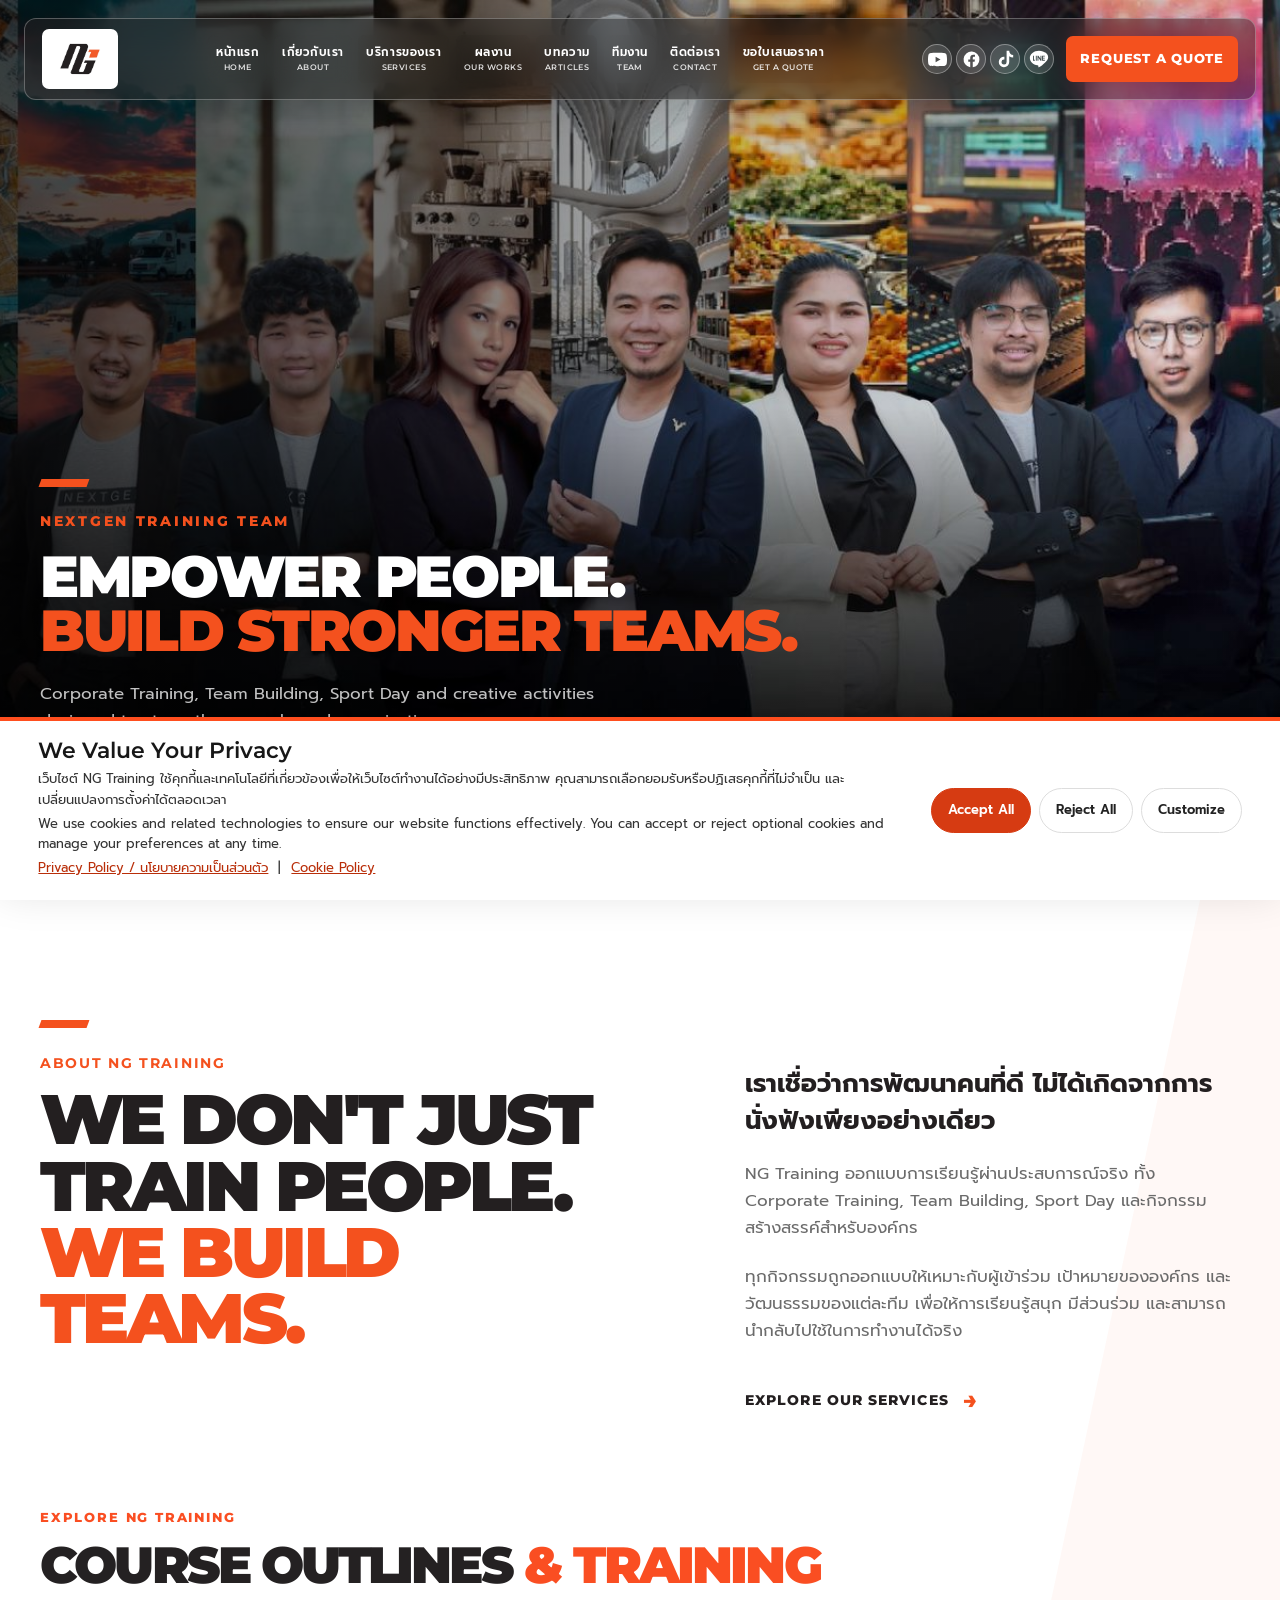
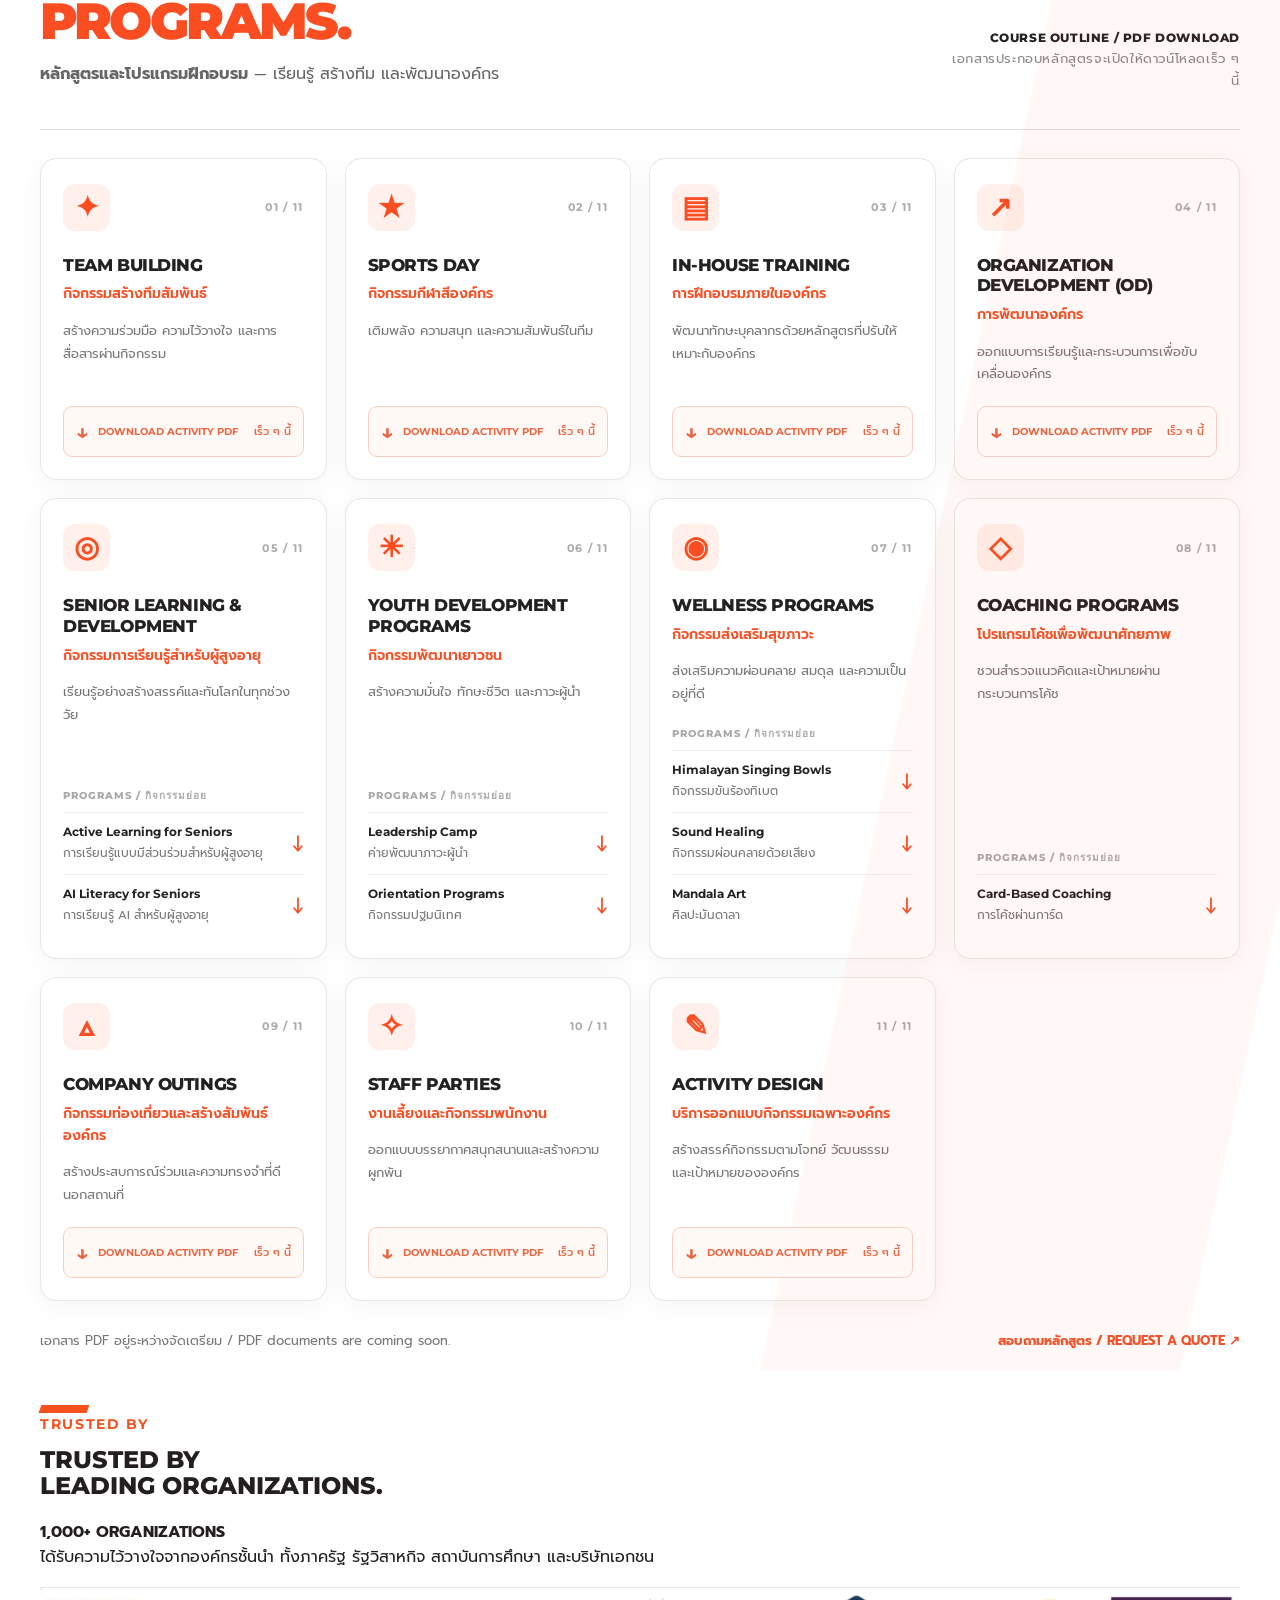
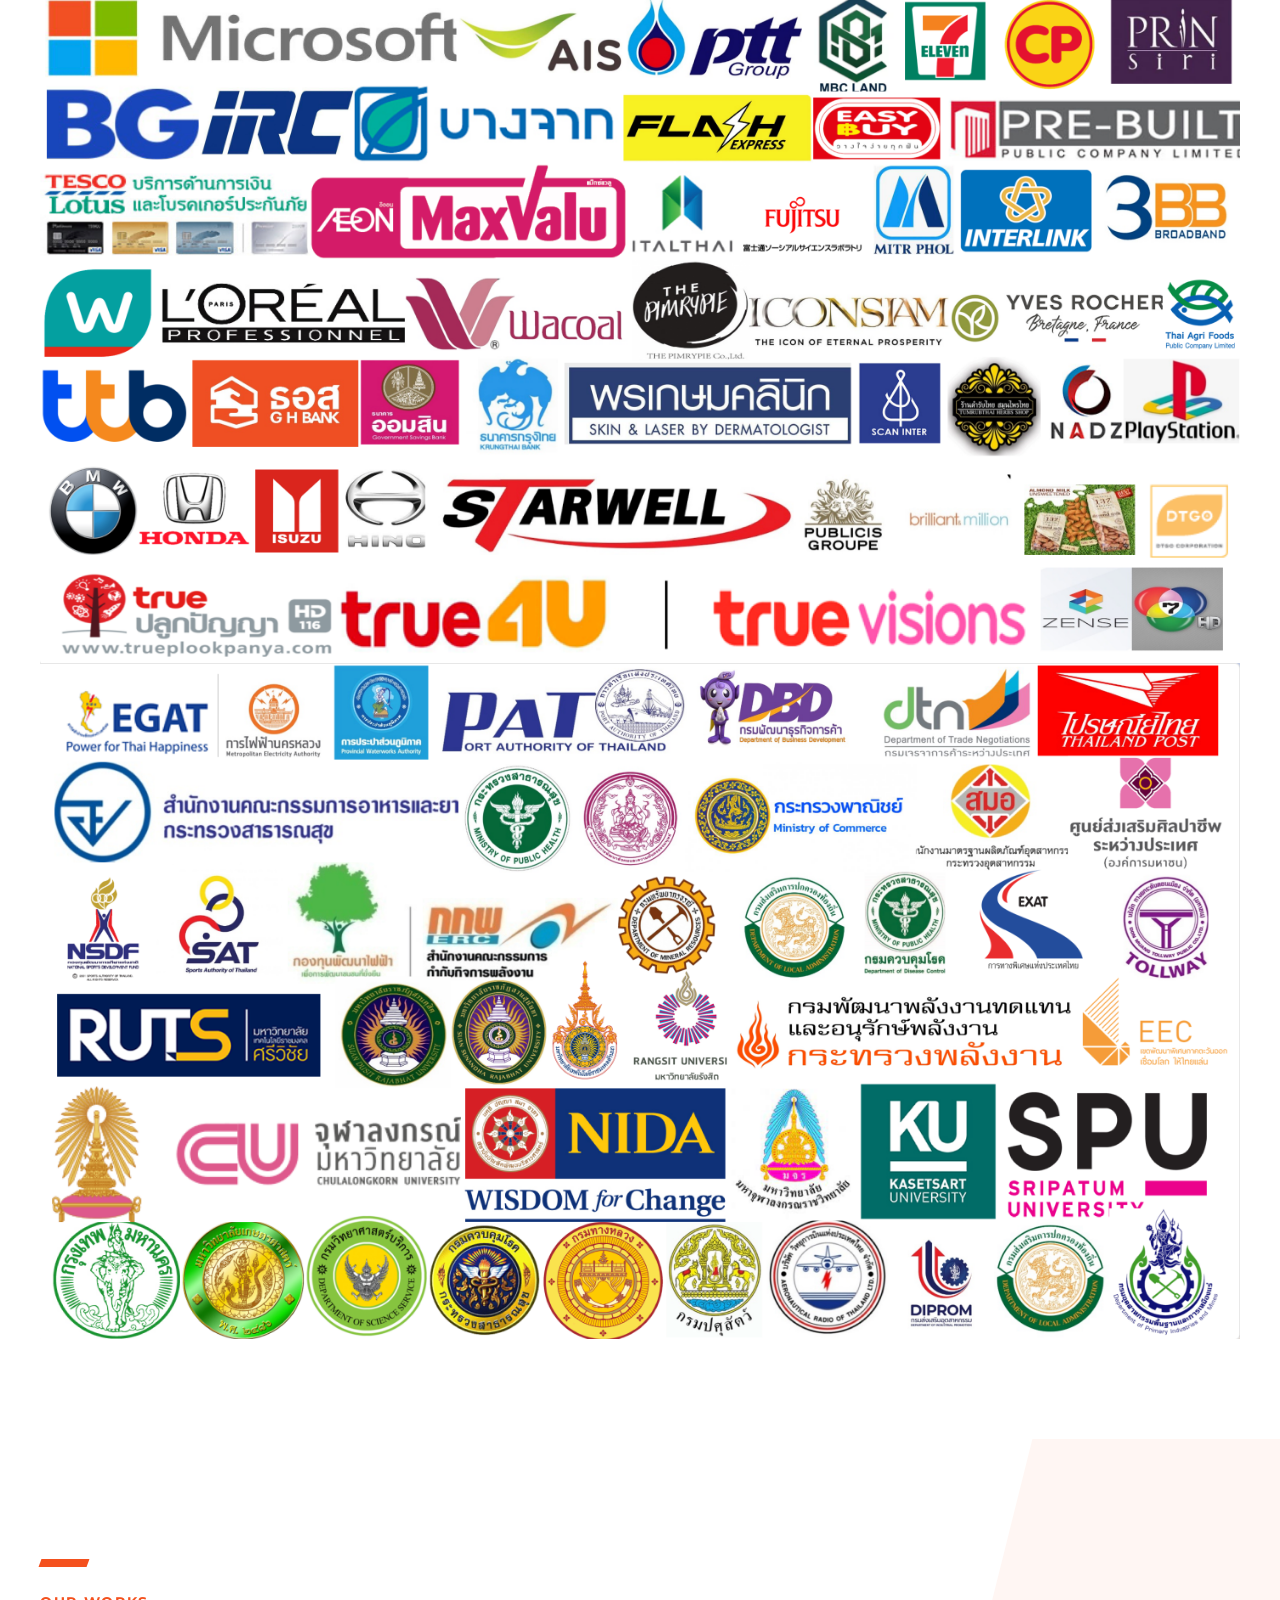
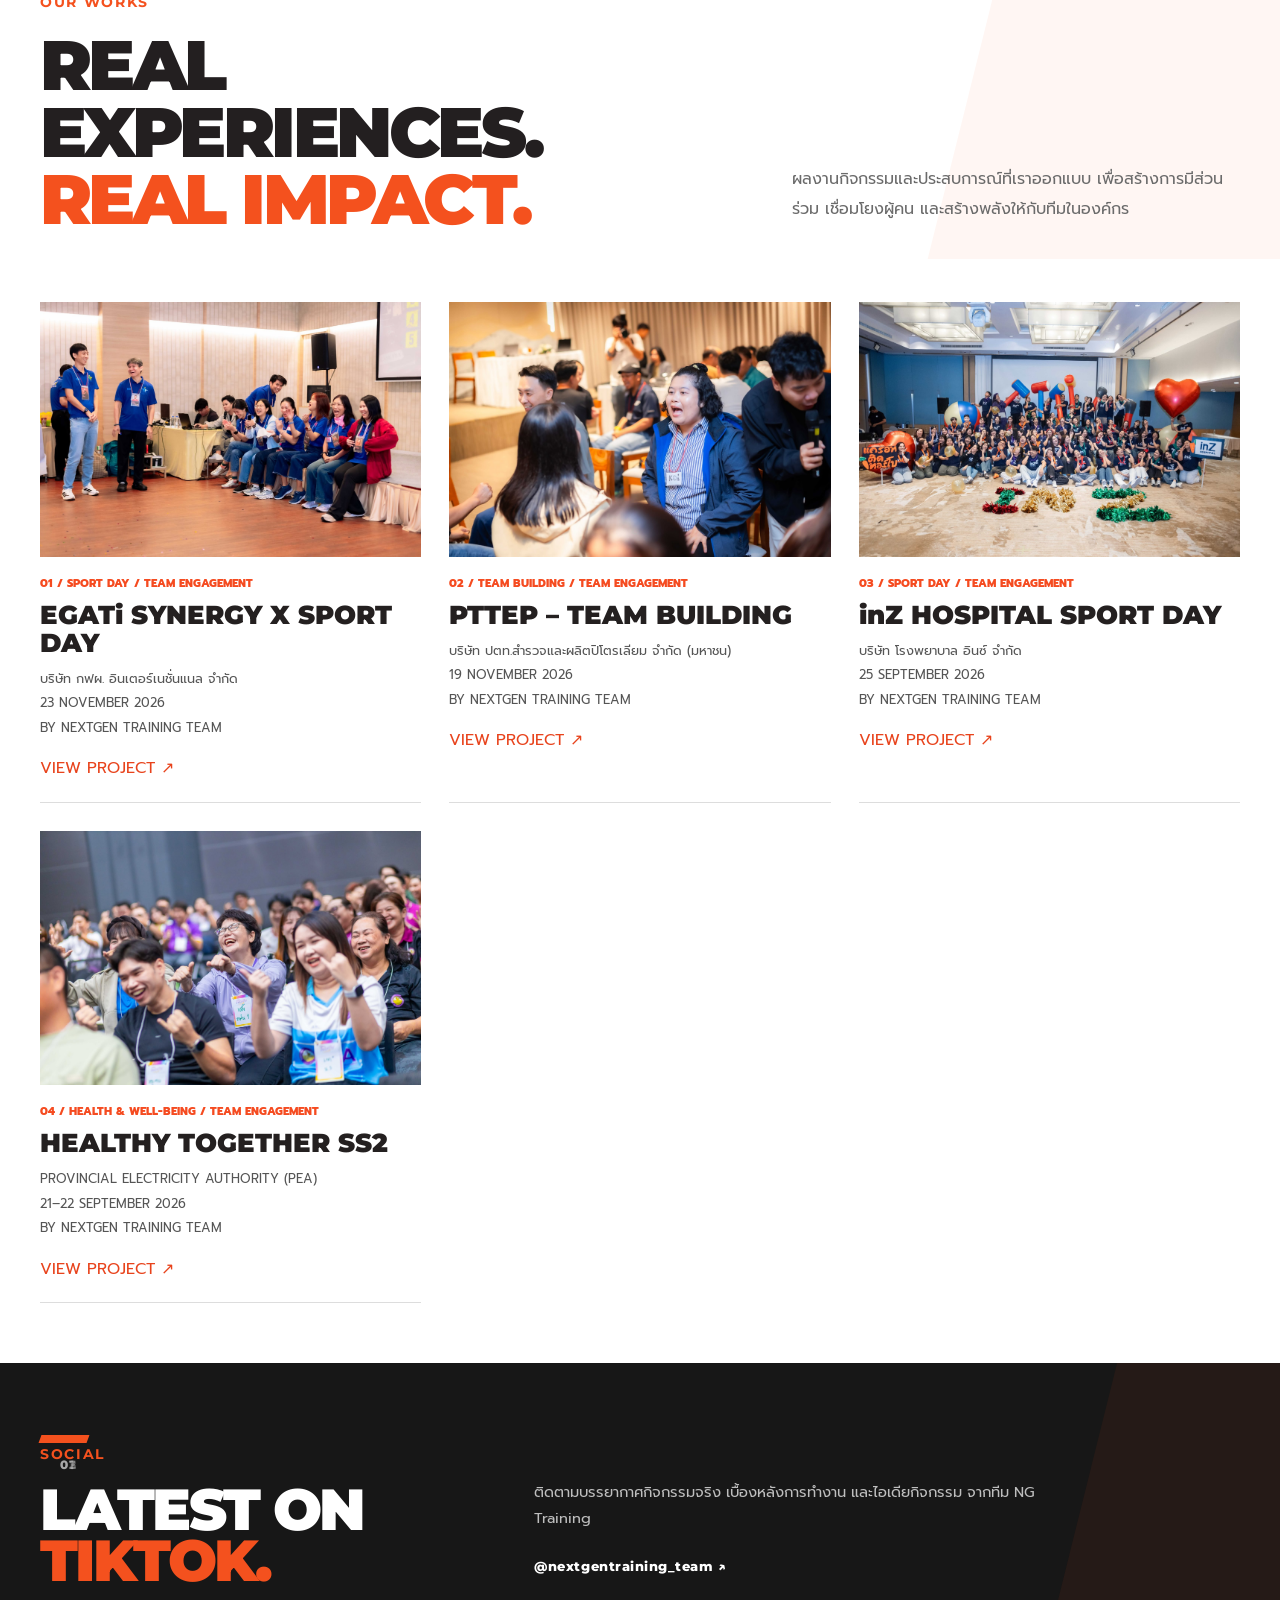
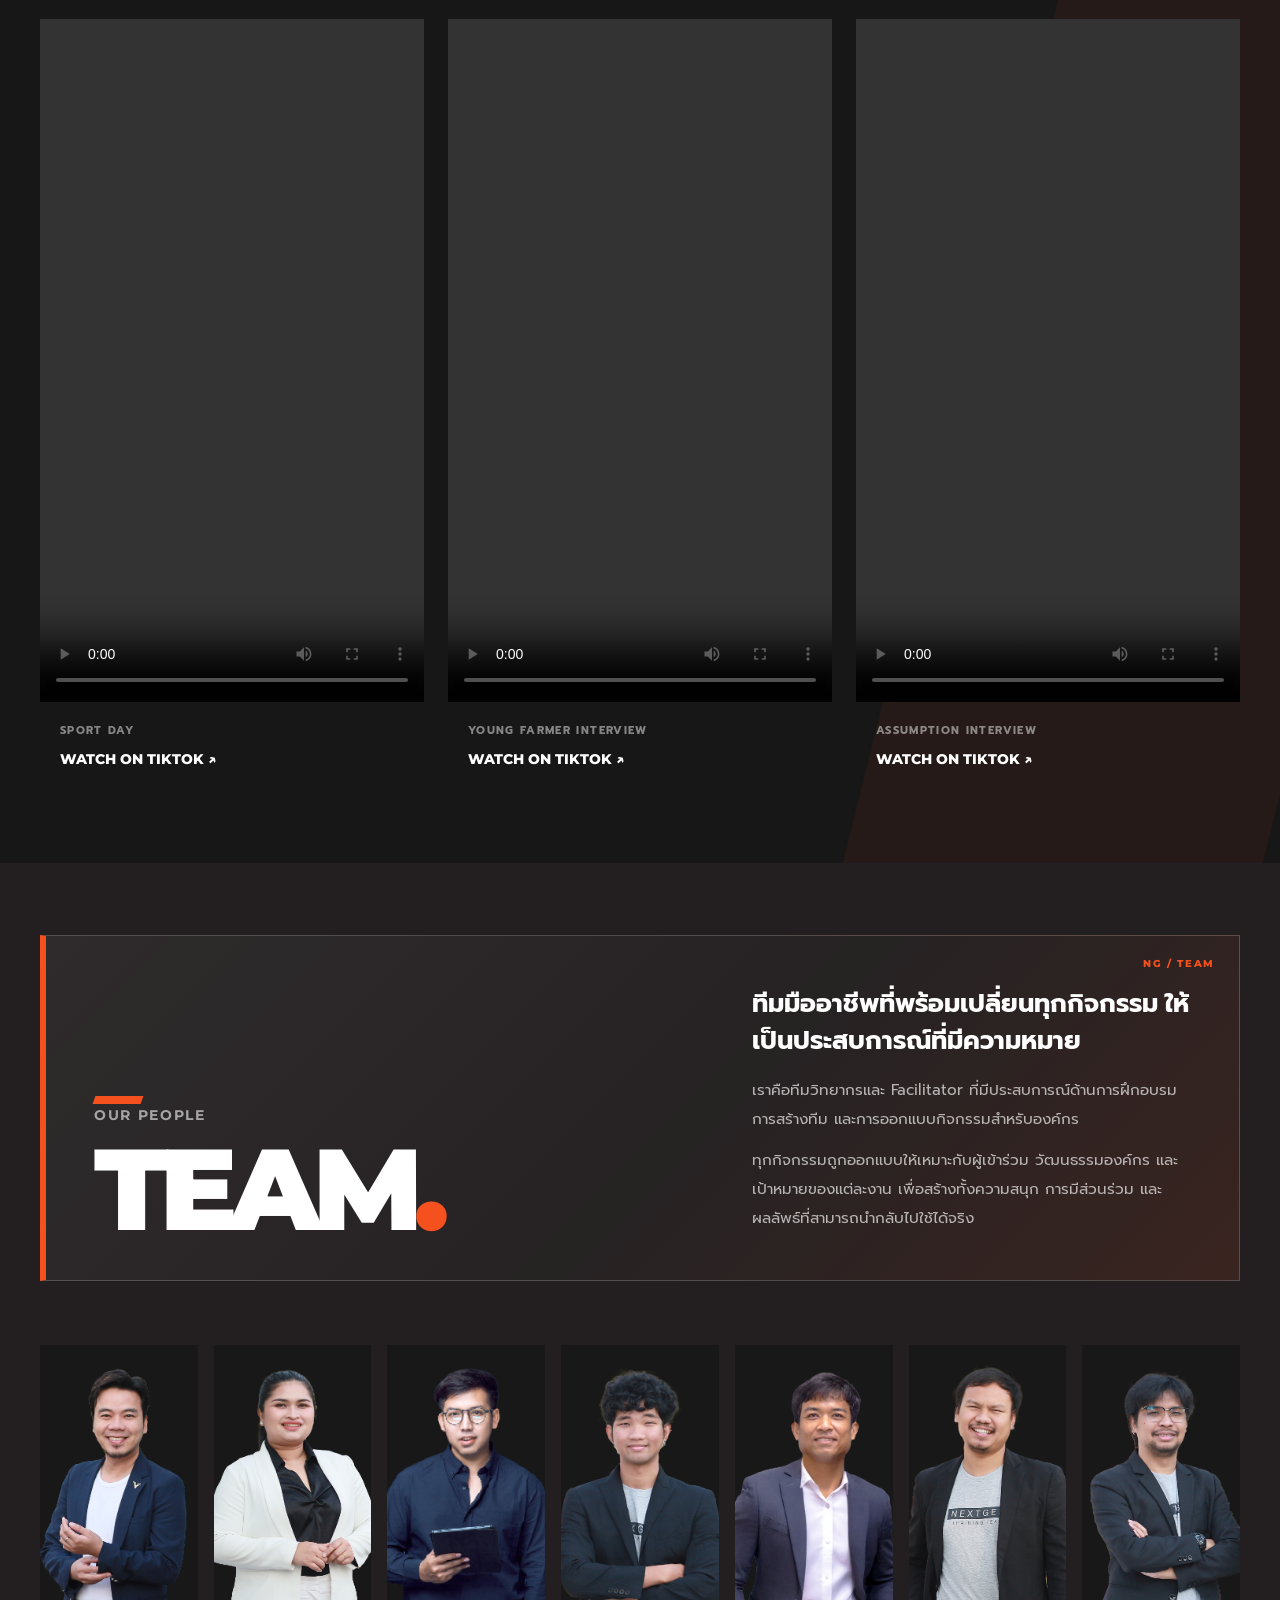
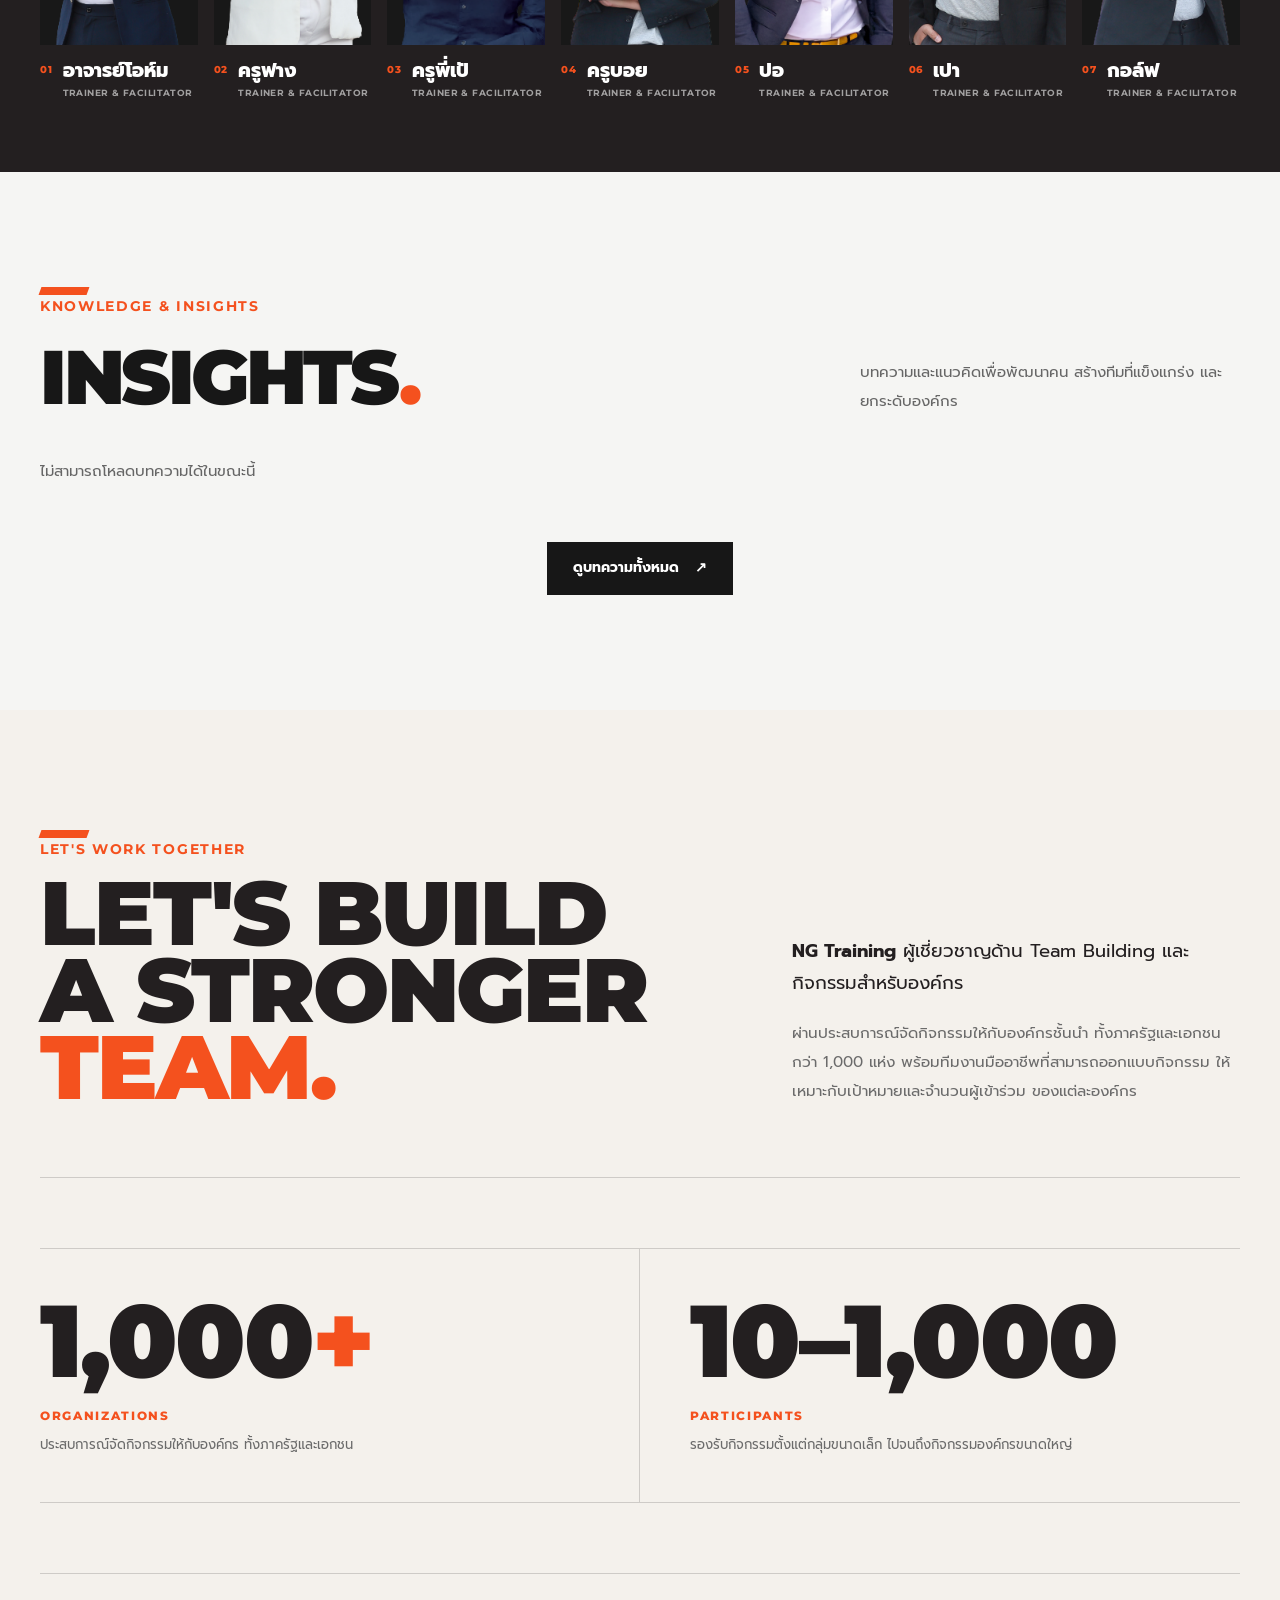
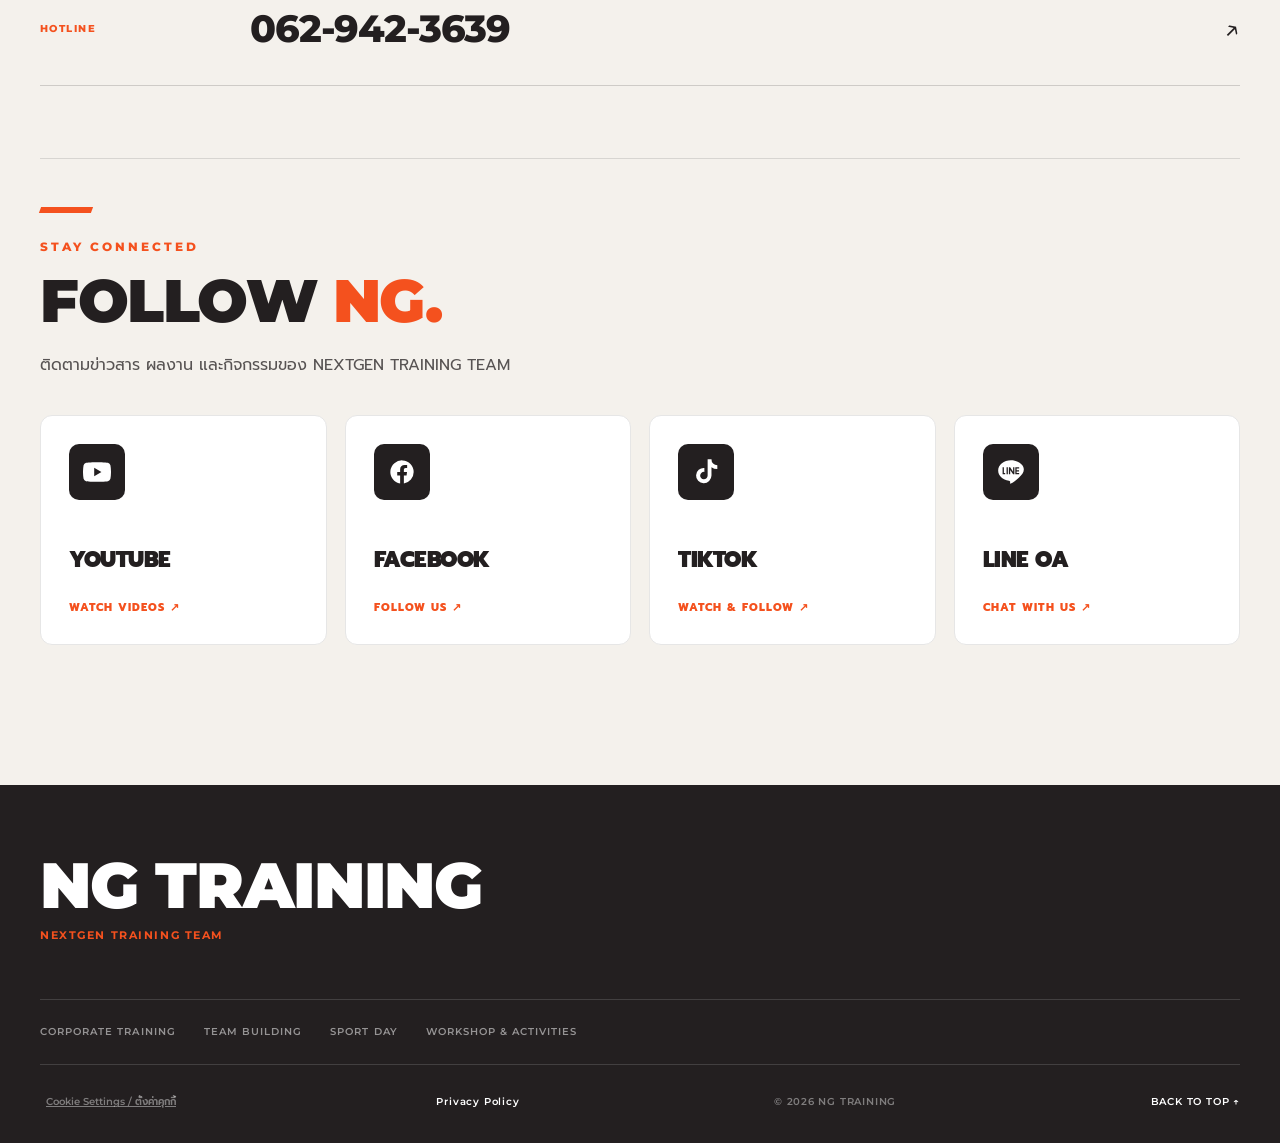
==== commit b60d26db: "Style homepage navigation as floating frosted glass header" ====
--- a/index.html
+++ b/index.html
@@ -61,6 +61,24 @@
 #home .ng-hero-video{position:absolute;inset:0;width:100%;height:100%;object-fit:cover;object-position:center;z-index:0;pointer-events:none}
 #home .hero-overlay{z-index:1;pointer-events:none}
 @media(prefers-reduced-motion:reduce){#home .ng-hero-video{display:none}}
+/* NG floating glass header — homepage only */
+.site-header{top:18px;height:82px}
+.site-header .header-inner{position:relative;width:calc(100% - 48px);max-width:1800px;margin-inline:auto;padding:10px 18px;gap:12px;border-radius:12px;isolation:auto}
+.site-header .header-inner::before{content:"";position:absolute;inset:0;z-index:-1;border-radius:inherit;background:rgba(35,35,35,.48);border:1px solid rgba(255,255,255,.28);box-shadow:0 8px 30px rgba(0,0,0,.18);-webkit-backdrop-filter:blur(18px) saturate(135%);backdrop-filter:blur(18px) saturate(135%);pointer-events:none}
+.site-header .brand-logo{border-radius:7px}
+@media(min-width:901px){
+.site-header .main-nav{gap:clamp(2px,.5vw,9px)}
+.site-header .main-nav a{background:transparent;border:1px solid transparent;padding:9px clamp(4px,.55vw,11px);border-radius:7px;white-space:nowrap}
+.site-header .main-nav a:hover{background:rgba(255,255,255,.14);border-color:rgba(255,255,255,.25)}
+.site-header .main-nav .nav-th{font-weight:600;font-size:clamp(.70rem,.9vw,.92rem)}
+.site-header .main-nav .nav-en{color:rgba(255,255,255,.85);font-size:clamp(.48rem,.6vw,.63rem)}
+.site-header .header-contact{transform:none;border-radius:7px;padding-inline:14px;white-space:nowrap}
+.site-header .header-contact:hover{transform:translateY(-2px)}
+.site-header .ng-header-social{gap:4px}
+.site-header .ng-header-social a{width:30px;height:30px;border-radius:50%;background:rgba(255,255,255,.13)}
+}
+@media(min-width:901px) and (max-width:1150px){.site-header .header-inner{width:calc(100% - 24px);padding-inline:10px;gap:6px}.site-header .ng-header-social{position:absolute;right:12px;top:calc(100% + 8px)}.site-header .header-contact{font-size:.7rem;padding-inline:10px}}
+@media(max-width:900px){.site-header{top:12px;height:66px}.site-header .header-inner{width:calc(100% - 24px);padding:7px 12px;gap:8px;border-radius:10px}.site-header .main-nav{margin-left:0}.site-header .brand-logo{height:46px}.site-header .menu-toggle{border-radius:7px;transform:none}.site-header .ng-header-social a{border-radius:50%}}
 </style>
 </head>
 
